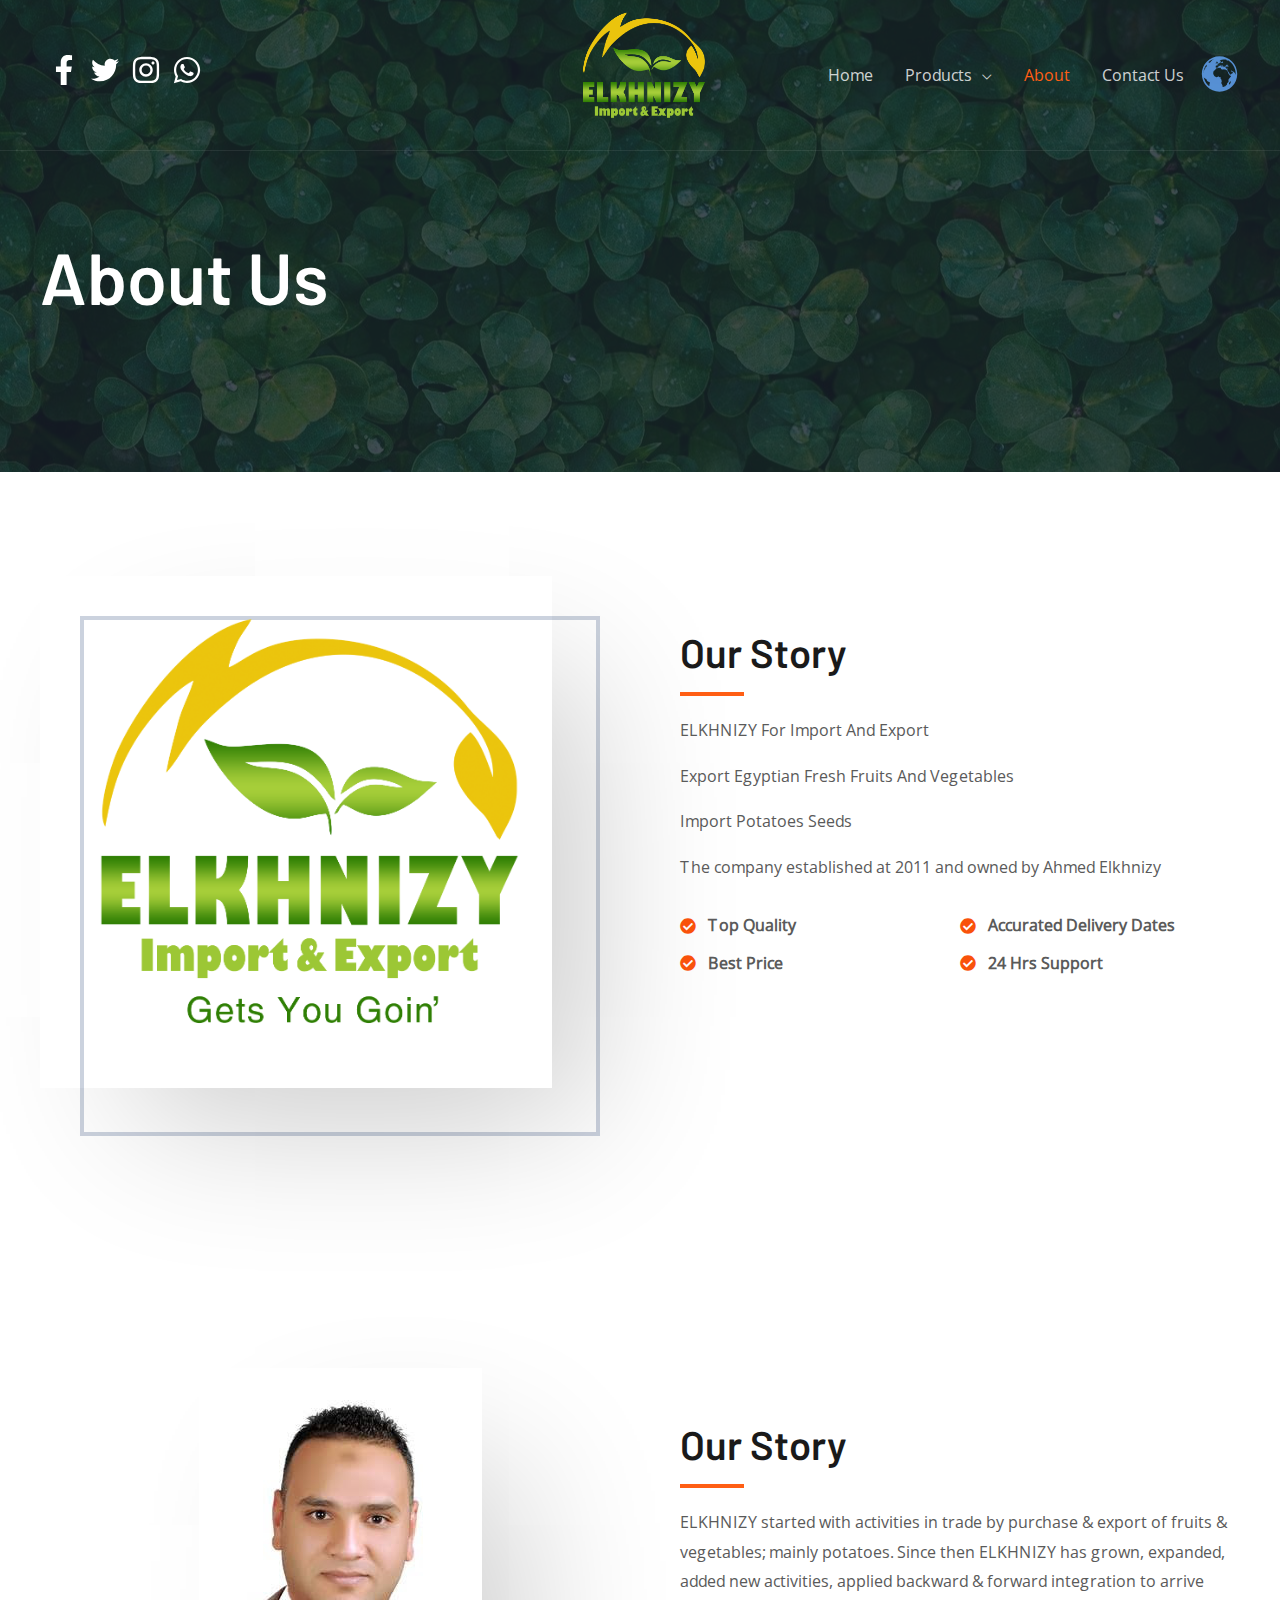
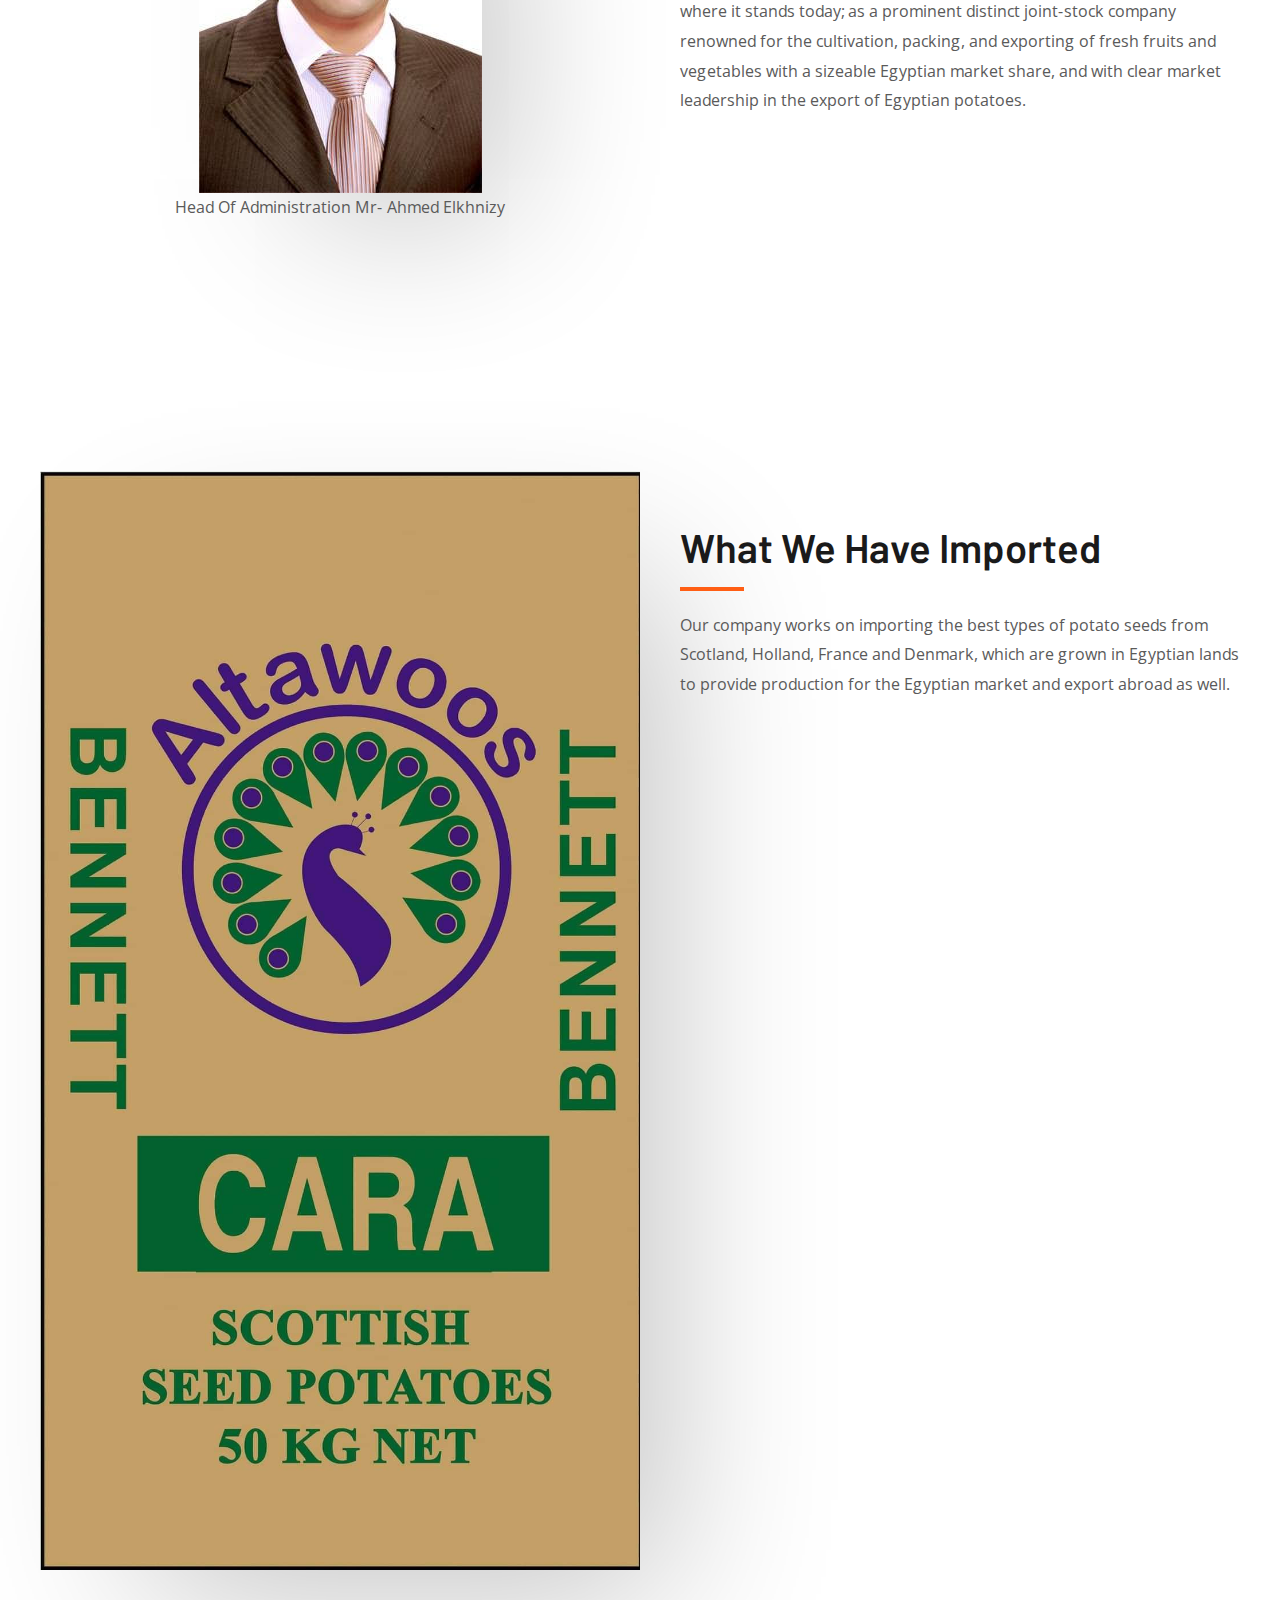
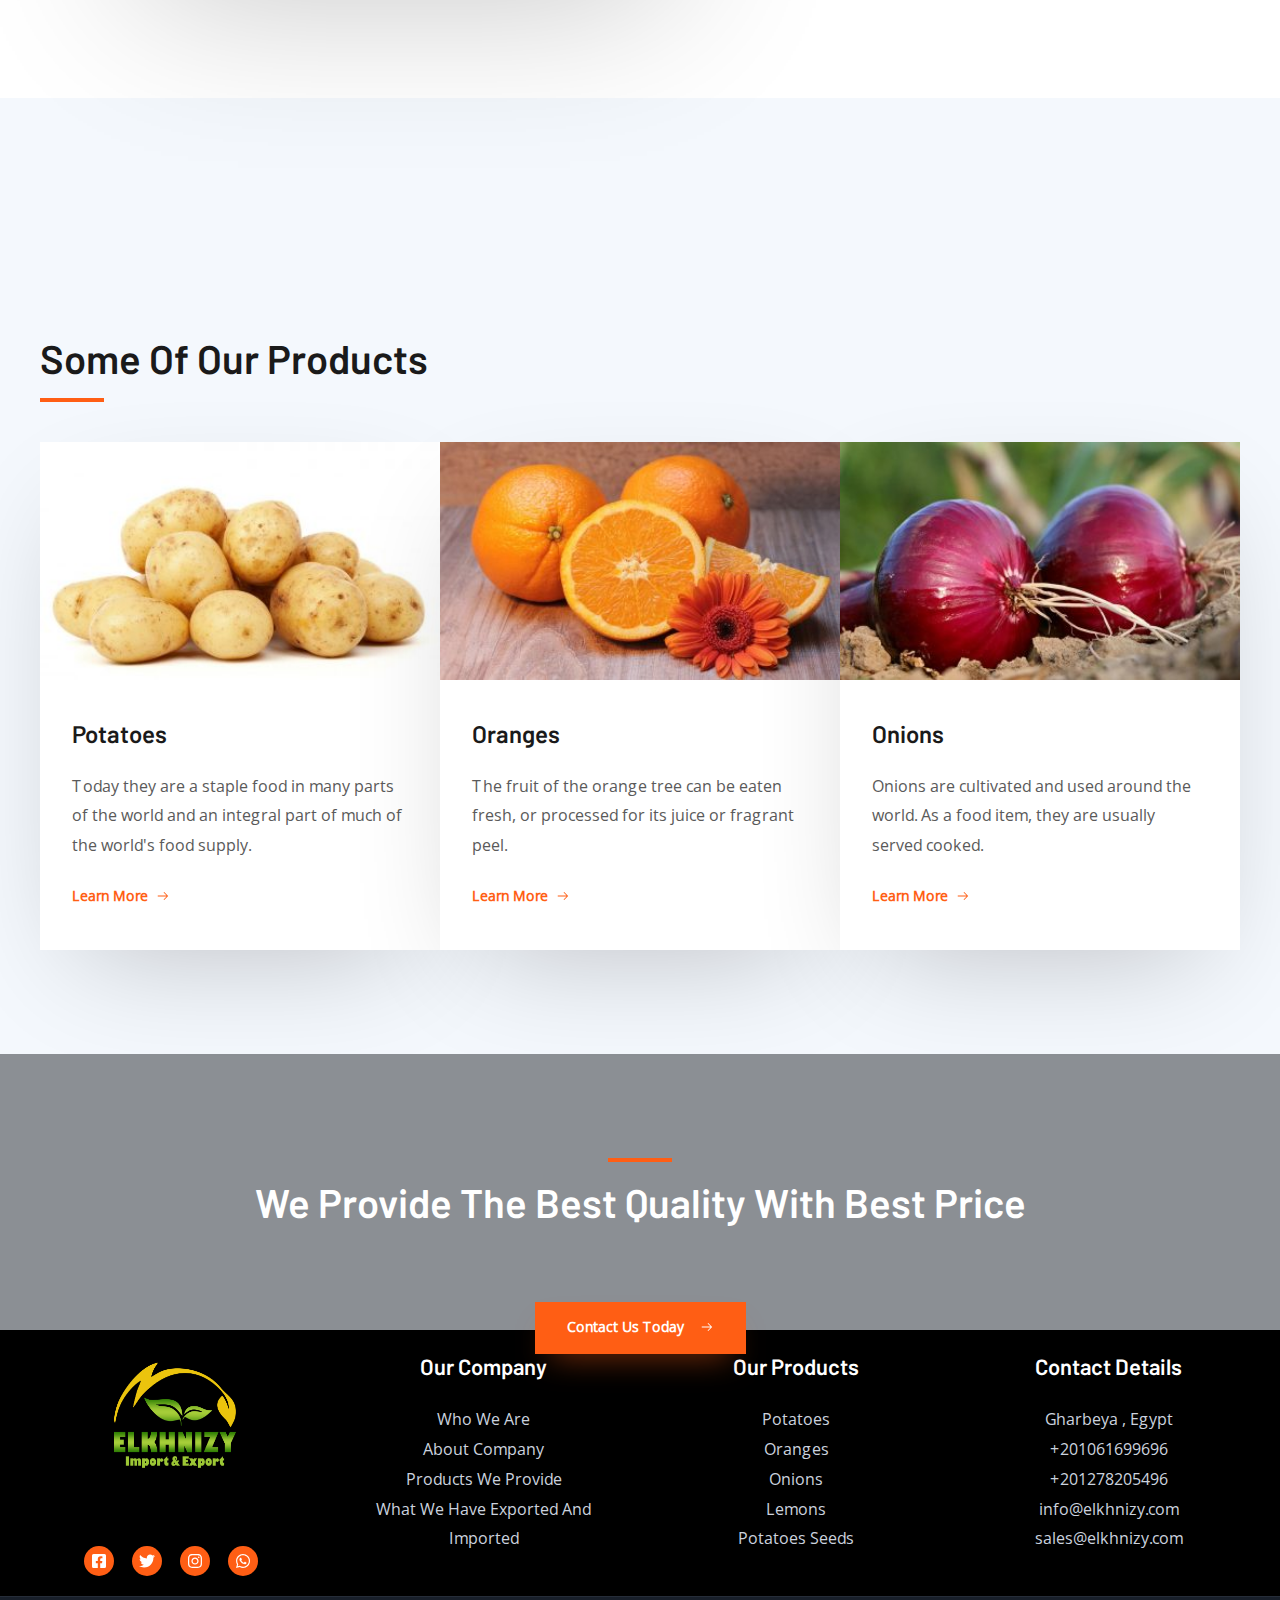
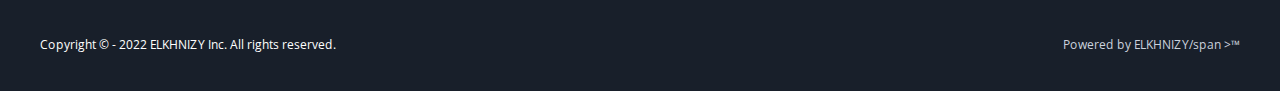
==== about/index.htm @ 7dcc217b "UPDATE ELKHNIZY" ====
﻿<!DOCTYPE html>
<html dir="ltr" lang="en" prefix="og: https://ogp.me/ns#">
  <head>
    <meta charset="UTF-8" />
    <meta name="viewport" content="width=device-width, initial-scale=1" />
    <link rel="profile" href="https://gmpg.org/xfn/11" />

    <title>About - ELKHNIZY</title>

    <!-- All in One SEO 4.2.5.1 - aioseo.com -->
    <meta
      name="description"
      content="About Us Our Story ELKHNIZY For Import And Export Export Egyptian Fresh Fruits And Vegetables Import Potatoes Seeds The company established at 2011 and owned by Ahmed Elkhnizy Top Quality Best Price Accurated Delivery Dates 24 Hrs Support Some Of Our Products Potatoes Today they are a staple food in many parts of the world"
    />
    <meta name="robots" content="max-image-preview:large" />
    <meta name="google-site-verification" content="elkhnizy.com" />
    <link rel="canonical" href="index.htm" />
    <meta name="generator" content="All in One SEO (AIOSEO) 4.2.5.1 " />
    <meta property="og:locale" content="en_US" />
    <meta
      property="og:site_name"
      content="ELKHNIZY - For Import And Export | Egyptian Fresh Fruits And Vegetables - Potatoes Seeds |"
    />
    <meta property="og:type" content="article" />
    <meta property="og:title" content="About - ELKHNIZY" />
    <meta
      property="og:description"
      content="About Us Our Story ELKHNIZY For Import And Export Export Egyptian Fresh Fruits And Vegetables Import Potatoes Seeds The company established at 2011 and owned by Ahmed Elkhnizy Top Quality Best Price Accurated Delivery Dates 24 Hrs Support Some Of Our Products Potatoes Today they are a staple food in many parts of the world"
    />
    <meta property="og:url" content="https://www.elkhnizy.com/about/" />
    <meta
      property="og:image"
      content="https://www.elkhnizy.com/wp-content/uploads/2021/07/elkhnizy-Logo_No-background_1.png"
    />
    <meta
      property="og:image:secure_url"
      content="https://www.elkhnizy.com/wp-content/uploads/2021/07/elkhnizy-Logo_No-background_1.png"
    />
    <meta
      property="article:published_time"
      content="2017-07-12T05:53:59+00:00"
    />
    <meta
      property="article:modified_time"
      content="2021-08-25T14:55:49+00:00"
    />
    <meta
      property="article:publisher"
      content="https://www.facebook.com/Elkhnizy-For-Import-And-Export-102176812685101/"
    />
    <meta name="twitter:card" content="summary" />
    <meta name="twitter:site" content="@elkhnizyy" />
    <meta name="twitter:title" content="About - ELKHNIZY" />
    <meta
      name="twitter:description"
      content="About Us Our Story ELKHNIZY For Import And Export Export Egyptian Fresh Fruits And Vegetables Import Potatoes Seeds The company established at 2011 and owned by Ahmed Elkhnizy Top Quality Best Price Accurated Delivery Dates 24 Hrs Support Some Of Our Products Potatoes Today they are a staple food in many parts of the world"
    />
    <meta name="twitter:creator" content="@elkhnizyy" />
    <meta
      name="twitter:image"
      content="https://www.elkhnizy.com/wp-content/uploads/2021/07/elkhnizy-Logo_No-background_1.png"
    />
    <meta name="google" content="nositelinkssearchbox" />
    <script type="application/ld+json" class="aioseo-schema">
      {
        "@context": "https:\/\/schema.org",
        "@graph": [
          {
            "@type": "BreadcrumbList",
            "@id": "https:\/\/www.elkhnizy.com\/about\/#breadcrumblist",
            "itemListElement": [
              {
                "@type": "ListItem",
                "@id": "https:\/\/www.elkhnizy.com\/#listItem",
                "position": 1,
                "item": {
                  "@type": "WebPage",
                  "@id": "https:\/\/www.elkhnizy.com\/",
                  "name": "Home",
                  "description": "ELKHNIZY - Export Egyptian Fresh Fruits And Vegetables | Potatoes, Oranges, Onion, etc. | - Import Potatoes Seeds | Spunta, Cara, etc. |",
                  "url": "https:\/\/www.elkhnizy.com\/"
                },
                "nextItem": "https:\/\/www.elkhnizy.com\/about\/#listItem"
              },
              {
                "@type": "ListItem",
                "@id": "https:\/\/www.elkhnizy.com\/about\/#listItem",
                "position": 2,
                "item": {
                  "@type": "WebPage",
                  "@id": "https:\/\/www.elkhnizy.com\/about\/",
                  "name": "About",
                  "description": "About Us Our Story ELKHNIZY For Import And Export Export Egyptian Fresh Fruits And Vegetables Import Potatoes Seeds The company established at 2011 and owned by Ahmed Elkhnizy Top Quality Best Price Accurated Delivery Dates 24 Hrs Support Some Of Our Products Potatoes Today they are a staple food in many parts of the world",
                  "url": "https:\/\/www.elkhnizy.com\/about\/"
                },
                "previousItem": "https:\/\/www.elkhnizy.com\/#listItem"
              }
            ]
          },
          {
            "@type": "Organization",
            "@id": "https:\/\/www.elkhnizy.com\/#organization",
            "name": "ELKHNIZY",
            "url": "https:\/\/www.elkhnizy.com\/",
            "logo": {
              "@type": "ImageObject",
              "url": "https:\/\/www.elkhnizy.com\/wp-content\/uploads\/2021\/07\/elkhnizy-Logo_No-background_1.png",
              "@id": "https:\/\/www.elkhnizy.com\/#organizationLogo",
              "caption": "ELKHNIZY Logo White Slogan"
            },
            "image": {
              "@id": "https:\/\/www.elkhnizy.com\/#organizationLogo"
            },
            "sameAs": [
              "https:\/\/facebook.com\/elkhnizyy",
              "https:\/\/twitter.com\/elkhnizyy",
              "https:\/\/instagram.com\/elkhnizyy"
            ],
            "contactPoint": {
              "@type": "ContactPoint",
              "telephone": "+201061699696",
              "contactType": "Sales"
            }
          },
          {
            "@type": "WebSite",
            "@id": "https:\/\/www.elkhnizy.com\/#website",
            "url": "https:\/\/www.elkhnizy.com\/",
            "name": "ELKHNIZY",
            "description": "For Import And Export | Egyptian Fresh Fruits And Vegetables - Potatoes Seeds |",
            "inLanguage": "en",
            "publisher": {
              "@id": "https:\/\/www.elkhnizy.com\/#organization"
            }
          },
          {
            "@type": "WebPage",
            "@id": "https:\/\/www.elkhnizy.com\/about\/#webpage",
            "url": "https:\/\/www.elkhnizy.com\/about\/",
            "name": "About - ELKHNIZY",
            "description": "About Us Our Story ELKHNIZY For Import And Export Export Egyptian Fresh Fruits And Vegetables Import Potatoes Seeds The company established at 2011 and owned by Ahmed Elkhnizy Top Quality Best Price Accurated Delivery Dates 24 Hrs Support Some Of Our Products Potatoes Today they are a staple food in many parts of the world",
            "inLanguage": "en",
            "isPartOf": { "@id": "https:\/\/www.elkhnizy.com\/#website" },
            "breadcrumb": {
              "@id": "https:\/\/www.elkhnizy.com\/about\/#breadcrumblist"
            },
            "datePublished": "2017-07-12T05:53:59+00:00",
            "dateModified": "2021-08-25T14:55:49+00:00"
          }
        ]
      }
    </script>
    <!-- All in One SEO -->

    <link rel="dns-prefetch" href="//fonts.googleapis.com" />
    <link rel="dns-prefetch" href="//s.w.org" />
    <link
      rel="alternate"
      type="application/rss+xml"
      title="ELKHNIZY &raquo; Feed"
      href="../feed/index.htm"
    />
    <link
      rel="alternate"
      type="application/rss+xml"
      title="ELKHNIZY &raquo; Comments Feed"
      href="../comments/feed/index.htm"
    />
    <!-- This site uses the Google Analytics by MonsterInsights plugin v8.9.0 - Using Analytics tracking - https://www.monsterinsights.com/ -->
    <script
      src="../gtag/js?id=UA-204704110-1"
      data-cfasync="false"
      data-wpfc-render="false"
      async=""
    ></script>
    <script data-cfasync="false" data-wpfc-render="false">
      var mi_version = "8.9.0";
      var mi_track_user = true;
      var mi_no_track_reason = "";

      var disableStrs = ["ga-disable-UA-204704110-1"];

      /* Function to detect opted out users */
      function __gtagTrackerIsOptedOut() {
        for (var index = 0; index < disableStrs.length; index++) {
          if (document.cookie.indexOf(disableStrs[index] + "=true") > -1) {
            return true;
          }
        }

        return false;
      }

      /* Disable tracking if the opt-out cookie exists. */
      if (__gtagTrackerIsOptedOut()) {
        for (var index = 0; index < disableStrs.length; index++) {
          window[disableStrs[index]] = true;
        }
      }

      /* Opt-out function */
      function __gtagTrackerOptout() {
        for (var index = 0; index < disableStrs.length; index++) {
          document.cookie =
            disableStrs[index] +
            "=true; expires=Thu, 31 Dec 2099 23:59:59 UTC; path=/";
          window[disableStrs[index]] = true;
        }
      }

      if ("undefined" === typeof gaOptout) {
        function gaOptout() {
          __gtagTrackerOptout();
        }
      }
      window.dataLayer = window.dataLayer || [];

      window.MonsterInsightsDualTracker = {
        helpers: {},
        trackers: {},
      };
      if (mi_track_user) {
        function __gtagDataLayer() {
          dataLayer.push(arguments);
        }

        function __gtagTracker(type, name, parameters) {
          if (!parameters) {
            parameters = {};
          }

          if (parameters.send_to) {
            __gtagDataLayer.apply(null, arguments);
            return;
          }

          if (type === "event") {
            parameters.send_to = monsterinsights_frontend.ua;
            __gtagDataLayer(type, name, parameters);
          } else {
            __gtagDataLayer.apply(null, arguments);
          }
        }

        __gtagTracker("js", new Date());
        __gtagTracker("set", {
          "developer_id.dZGIzZG": true,
        });
        __gtagTracker("config", "UA-204704110-1", {
          forceSSL: "true",
          link_attribution: "true",
        });
        window.gtag = __gtagTracker;
        (function () {
          /* https://developers.google.com/analytics/devguides/collection/analyticsjs/ */
          /* ga and __gaTracker compatibility shim. */
          var noopfn = function () {
            return null;
          };
          var newtracker = function () {
            return new Tracker();
          };
          var Tracker = function () {
            return null;
          };
          var p = Tracker.prototype;
          p.get = noopfn;
          p.set = noopfn;
          p.send = function () {
            var args = Array.prototype.slice.call(arguments);
            args.unshift("send");
            __gaTracker.apply(null, args);
          };
          var __gaTracker = function () {
            var len = arguments.length;
            if (len === 0) {
              return;
            }
            var f = arguments[len - 1];
            if (
              typeof f !== "object" ||
              f === null ||
              typeof f.hitCallback !== "function"
            ) {
              if ("send" === arguments[0]) {
                var hitConverted,
                  hitObject = false,
                  action;
                if ("event" === arguments[1]) {
                  if ("undefined" !== typeof arguments[3]) {
                    hitObject = {
                      eventAction: arguments[3],
                      eventCategory: arguments[2],
                      eventLabel: arguments[4],
                      value: arguments[5] ? arguments[5] : 1,
                    };
                  }
                }
                if ("pageview" === arguments[1]) {
                  if ("undefined" !== typeof arguments[2]) {
                    hitObject = {
                      eventAction: "page_view",
                      page_path: arguments[2],
                    };
                  }
                }
                if (typeof arguments[2] === "object") {
                  hitObject = arguments[2];
                }
                if (typeof arguments[5] === "object") {
                  Object.assign(hitObject, arguments[5]);
                }
                if ("undefined" !== typeof arguments[1].hitType) {
                  hitObject = arguments[1];
                  if ("pageview" === hitObject.hitType) {
                    hitObject.eventAction = "page_view";
                  }
                }
                if (hitObject) {
                  action =
                    "timing" === arguments[1].hitType
                      ? "timing_complete"
                      : hitObject.eventAction;
                  hitConverted = mapArgs(hitObject);
                  __gtagTracker("event", action, hitConverted);
                }
              }
              return;
            }

            function mapArgs(args) {
              var arg,
                hit = {};
              var gaMap = {
                eventCategory: "event_category",
                eventAction: "event_action",
                eventLabel: "event_label",
                eventValue: "event_value",
                nonInteraction: "non_interaction",
                timingCategory: "event_category",
                timingVar: "name",
                timingValue: "value",
                timingLabel: "event_label",
                page: "page_path",
                location: "page_location",
                title: "page_title",
              };
              for (arg in args) {
                if (
                  !(!args.hasOwnProperty(arg) || !gaMap.hasOwnProperty(arg))
                ) {
                  hit[gaMap[arg]] = args[arg];
                } else {
                  hit[arg] = args[arg];
                }
              }
              return hit;
            }

            try {
              f.hitCallback();
            } catch (ex) {}
          };
          __gaTracker.create = newtracker;
          __gaTracker.getByName = newtracker;
          __gaTracker.getAll = function () {
            return [];
          };
          __gaTracker.remove = noopfn;
          __gaTracker.loaded = true;
          window["__gaTracker"] = __gaTracker;
        })();
      } else {
        console.log("");
        (function () {
          function __gtagTracker() {
            return null;
          }

          window["__gtagTracker"] = __gtagTracker;
          window["gtag"] = __gtagTracker;
        })();
      }
    </script>
    <!-- / Google Analytics by MonsterInsights -->
    <style type="text/css" media="all">
      @font-face {
        font-family: "Barlow";
        font-display: block;
        font-style: normal;
        font-weight: 600;
        font-display: swap;
        src: url(../s/barlow/v12/7cHqv4kjgoGqM7E30-8s6Fostz0rdom9.woff2)
          format("woff2");
        unicode-range: U+0102-0103, U+0110-0111, U+0128-0129, U+0168-0169,
          U+01A0-01A1, U+01AF-01B0, U+1EA0-1EF9, U+20AB;
      }
      @font-face {
        font-family: "Barlow";
        font-display: block;
        font-style: normal;
        font-weight: 600;
        font-display: swap;
        src: url(../s/barlow/v12/7cHqv4kjgoGqM7E30-8s6Vostz0rdom9.woff2)
          format("woff2");
        unicode-range: U+0100-024F, U+0259, U+1E00-1EFF, U+2020, U+20A0-20AB,
          U+20AD-20CF, U+2113, U+2C60-2C7F, U+A720-A7FF;
      }
      @font-face {
        font-family: "Barlow";
        font-display: block;
        font-style: normal;
        font-weight: 600;
        font-display: swap;
        src: url(../s/barlow/v12/7cHqv4kjgoGqM7E30-8s51ostz0rdg.woff2)
          format("woff2");
        unicode-range: U+0000-00FF, U+0131, U+0152-0153, U+02BB-02BC, U+02C6,
          U+02DA, U+02DC, U+2000-206F, U+2074, U+20AC, U+2122, U+2191, U+2193,
          U+2212, U+2215, U+FEFF, U+FFFD;
      }
      @font-face {
        font-family: "Open Sans";
        font-display: block;
        font-style: normal;
        font-weight: 400;
        font-stretch: 100%;
        font-display: swap;
        src: url(../s/opensans/v34/memSYaGs126MiZpBA-UvWbX2vVnXBbObj2OVZyOOSr4dVJWUgsjZ0B4taVQUwaEQbjB_mQ.woff)
          format("woff");
        unicode-range: U+0460-052F, U+1C80-1C88, U+20B4, U+2DE0-2DFF,
          U+A640-A69F, U+FE2E-FE2F;
      }
      @font-face {
        font-family: "Open Sans";
        font-display: block;
        font-style: normal;
        font-weight: 400;
        font-stretch: 100%;
        font-display: swap;
        src: url(../s/opensans/v34/memSYaGs126MiZpBA-UvWbX2vVnXBbObj2OVZyOOSr4dVJWUgsjZ0B4kaVQUwaEQbjB_mQ.woff)
          format("woff");
        unicode-range: U+0301, U+0400-045F, U+0490-0491, U+04B0-04B1, U+2116;
      }
      @font-face {
        font-family: "Open Sans";
        font-display: block;
        font-style: normal;
        font-weight: 400;
        font-stretch: 100%;
        font-display: swap;
        src: url(../s/opensans/v34/memSYaGs126MiZpBA-UvWbX2vVnXBbObj2OVZyOOSr4dVJWUgsjZ0B4saVQUwaEQbjB_mQ.woff)
          format("woff");
        unicode-range: U+1F00-1FFF;
      }
      @font-face {
        font-family: "Open Sans";
        font-display: block;
        font-style: normal;
        font-weight: 400;
        font-stretch: 100%;
        font-display: swap;
        src: url(../s/opensans/v34/memSYaGs126MiZpBA-UvWbX2vVnXBbObj2OVZyOOSr4dVJWUgsjZ0B4jaVQUwaEQbjB_mQ.woff)
          format("woff");
        unicode-range: U+0370-03FF;
      }
      @font-face {
        font-family: "Open Sans";
        font-display: block;
        font-style: normal;
        font-weight: 400;
        font-stretch: 100%;
        font-display: swap;
        src: url(../s/opensans/v34/memSYaGs126MiZpBA-UvWbX2vVnXBbObj2OVZyOOSr4dVJWUgsjZ0B4iaVQUwaEQbjB_mQ.woff)
          format("woff");
        unicode-range: U+0590-05FF, U+200C-2010, U+20AA, U+25CC, U+FB1D-FB4F;
      }
      @font-face {
        font-family: "Open Sans";
        font-display: block;
        font-style: normal;
        font-weight: 400;
        font-stretch: 100%;
        font-display: swap;
        src: url(../s/opensans/v34/memSYaGs126MiZpBA-UvWbX2vVnXBbObj2OVZyOOSr4dVJWUgsjZ0B4vaVQUwaEQbjB_mQ.woff)
          format("woff");
        unicode-range: U+0102-0103, U+0110-0111, U+0128-0129, U+0168-0169,
          U+01A0-01A1, U+01AF-01B0, U+1EA0-1EF9, U+20AB;
      }
      @font-face {
        font-family: "Open Sans";
        font-display: block;
        font-style: normal;
        font-weight: 400;
        font-stretch: 100%;
        font-display: swap;
        src: url(../s/opensans/v34/memSYaGs126MiZpBA-UvWbX2vVnXBbObj2OVZyOOSr4dVJWUgsjZ0B4uaVQUwaEQbjB_mQ.woff)
          format("woff");
        unicode-range: U+0100-024F, U+0259, U+1E00-1EFF, U+2020, U+20A0-20AB,
          U+20AD-20CF, U+2113, U+2C60-2C7F, U+A720-A7FF;
      }
      @font-face {
        font-family: "Open Sans";
        font-display: block;
        font-style: normal;
        font-weight: 400;
        font-stretch: 100%;
        font-display: swap;
        src: url(../s/opensans/v34/memSYaGs126MiZpBA-UvWbX2vVnXBbObj2OVZyOOSr4dVJWUgsjZ0B4gaVQUwaEQbjA.woff)
          format("woff");
        unicode-range: U+0000-00FF, U+0131, U+0152-0153, U+02BB-02BC, U+02C6,
          U+02DA, U+02DC, U+2000-206F, U+2074, U+20AC, U+2122, U+2191, U+2193,
          U+2212, U+2215, U+FEFF, U+FFFD;
      }
      @font-face {
        font-family: "Roboto";
        font-style: italic;
        font-weight: 100;
        font-display: swap;
        src: url(../s/roboto/v30/KFOiCnqEu92Fr1Mu51QrEz0dL-vwnYh2eg.woff2)
          format("woff2");
        unicode-range: U+0460-052F, U+1C80-1C88, U+20B4, U+2DE0-2DFF,
          U+A640-A69F, U+FE2E-FE2F;
      }
      @font-face {
        font-family: "Roboto";
        font-style: italic;
        font-weight: 100;
        font-display: swap;
        src: url(../s/roboto/v30/KFOiCnqEu92Fr1Mu51QrEzQdL-vwnYh2eg.woff2)
          format("woff2");
        unicode-range: U+0301, U+0400-045F, U+0490-0491, U+04B0-04B1, U+2116;
      }
      @font-face {
        font-family: "Roboto";
        font-style: italic;
        font-weight: 100;
        font-display: swap;
        src: url(../s/roboto/v30/KFOiCnqEu92Fr1Mu51QrEzwdL-vwnYh2eg.woff2)
          format("woff2");
        unicode-range: U+1F00-1FFF;
      }
      @font-face {
        font-family: "Roboto";
        font-style: italic;
        font-weight: 100;
        font-display: swap;
        src: url(../s/roboto/v30/KFOiCnqEu92Fr1Mu51QrEzMdL-vwnYh2eg.woff2)
          format("woff2");
        unicode-range: U+0370-03FF;
      }
      @font-face {
        font-family: "Roboto";
        font-style: italic;
        font-weight: 100;
        font-display: swap;
        src: url(../s/roboto/v30/KFOiCnqEu92Fr1Mu51QrEz8dL-vwnYh2eg.woff2)
          format("woff2");
        unicode-range: U+0102-0103, U+0110-0111, U+0128-0129, U+0168-0169,
          U+01A0-01A1, U+01AF-01B0, U+1EA0-1EF9, U+20AB;
      }
      @font-face {
        font-family: "Roboto";
        font-style: italic;
        font-weight: 100;
        font-display: swap;
        src: url(../s/roboto/v30/KFOiCnqEu92Fr1Mu51QrEz4dL-vwnYh2eg.woff2)
          format("woff2");
        unicode-range: U+0100-024F, U+0259, U+1E00-1EFF, U+2020, U+20A0-20AB,
          U+20AD-20CF, U+2113, U+2C60-2C7F, U+A720-A7FF;
      }
      @font-face {
        font-family: "Roboto";
        font-style: italic;
        font-weight: 100;
        font-display: swap;
        src: url(../s/roboto/v30/KFOiCnqEu92Fr1Mu51QrEzAdL-vwnYg.woff2)
          format("woff2");
        unicode-range: U+0000-00FF, U+0131, U+0152-0153, U+02BB-02BC, U+02C6,
          U+02DA, U+02DC, U+2000-206F, U+2074, U+20AC, U+2122, U+2191, U+2193,
          U+2212, U+2215, U+FEFF, U+FFFD;
      }
      @font-face {
        font-family: "Roboto";
        font-style: italic;
        font-weight: 300;
        font-display: swap;
        src: url(../s/roboto/v30/KFOjCnqEu92Fr1Mu51TjASc3CsTYl4BOQ3o.woff2)
          format("woff2");
        unicode-range: U+0460-052F, U+1C80-1C88, U+20B4, U+2DE0-2DFF,
          U+A640-A69F, U+FE2E-FE2F;
      }
      @font-face {
        font-family: "Roboto";
        font-style: italic;
        font-weight: 300;
        font-display: swap;
        src: url(../s/roboto/v30/KFOjCnqEu92Fr1Mu51TjASc-CsTYl4BOQ3o.woff2)
          format("woff2");
        unicode-range: U+0301, U+0400-045F, U+0490-0491, U+04B0-04B1, U+2116;
      }
      @font-face {
        font-family: "Roboto";
        font-style: italic;
        font-weight: 300;
        font-display: swap;
        src: url(../s/roboto/v30/KFOjCnqEu92Fr1Mu51TjASc2CsTYl4BOQ3o.woff2)
          format("woff2");
        unicode-range: U+1F00-1FFF;
      }
      @font-face {
        font-family: "Roboto";
        font-style: italic;
        font-weight: 300;
        font-display: swap;
        src: url(../s/roboto/v30/KFOjCnqEu92Fr1Mu51TjASc5CsTYl4BOQ3o.woff2)
          format("woff2");
        unicode-range: U+0370-03FF;
      }
      @font-face {
        font-family: "Roboto";
        font-style: italic;
        font-weight: 300;
        font-display: swap;
        src: url(../s/roboto/v30/KFOjCnqEu92Fr1Mu51TjASc1CsTYl4BOQ3o.woff2)
          format("woff2");
        unicode-range: U+0102-0103, U+0110-0111, U+0128-0129, U+0168-0169,
          U+01A0-01A1, U+01AF-01B0, U+1EA0-1EF9, U+20AB;
      }
      @font-face {
        font-family: "Roboto";
        font-style: italic;
        font-weight: 300;
        font-display: swap;
        src: url(../s/roboto/v30/KFOjCnqEu92Fr1Mu51TjASc0CsTYl4BOQ3o.woff2)
          format("woff2");
        unicode-range: U+0100-024F, U+0259, U+1E00-1EFF, U+2020, U+20A0-20AB,
          U+20AD-20CF, U+2113, U+2C60-2C7F, U+A720-A7FF;
      }
      @font-face {
        font-family: "Roboto";
        font-style: italic;
        font-weight: 300;
        font-display: swap;
        src: url(../s/roboto/v30/KFOjCnqEu92Fr1Mu51TjASc6CsTYl4BO.woff2)
          format("woff2");
        unicode-range: U+0000-00FF, U+0131, U+0152-0153, U+02BB-02BC, U+02C6,
          U+02DA, U+02DC, U+2000-206F, U+2074, U+20AC, U+2122, U+2191, U+2193,
          U+2212, U+2215, U+FEFF, U+FFFD;
      }
      @font-face {
        font-family: "Roboto";
        font-style: italic;
        font-weight: 400;
        font-display: swap;
        src: url(../s/roboto/v30/KFOkCnqEu92Fr1Mu51xFIzIXKMnyrYk.woff2)
          format("woff2");
        unicode-range: U+0460-052F, U+1C80-1C88, U+20B4, U+2DE0-2DFF,
          U+A640-A69F, U+FE2E-FE2F;
      }
      @font-face {
        font-family: "Roboto";
        font-style: italic;
        font-weight: 400;
        font-display: swap;
        src: url(../s/roboto/v30/KFOkCnqEu92Fr1Mu51xMIzIXKMnyrYk.woff2)
          format("woff2");
        unicode-range: U+0301, U+0400-045F, U+0490-0491, U+04B0-04B1, U+2116;
      }
      @font-face {
        font-family: "Roboto";
        font-style: italic;
        font-weight: 400;
        font-display: swap;
        src: url(../s/roboto/v30/KFOkCnqEu92Fr1Mu51xEIzIXKMnyrYk.woff2)
          format("woff2");
        unicode-range: U+1F00-1FFF;
      }
      @font-face {
        font-family: "Roboto";
        font-style: italic;
        font-weight: 400;
        font-display: swap;
        src: url(../s/roboto/v30/KFOkCnqEu92Fr1Mu51xLIzIXKMnyrYk.woff2)
          format("woff2");
        unicode-range: U+0370-03FF;
      }
      @font-face {
        font-family: "Roboto";
        font-style: italic;
        font-weight: 400;
        font-display: swap;
        src: url(../s/roboto/v30/KFOkCnqEu92Fr1Mu51xHIzIXKMnyrYk.woff2)
          format("woff2");
        unicode-range: U+0102-0103, U+0110-0111, U+0128-0129, U+0168-0169,
          U+01A0-01A1, U+01AF-01B0, U+1EA0-1EF9, U+20AB;
      }
      @font-face {
        font-family: "Roboto";
        font-style: italic;
        font-weight: 400;
        font-display: swap;
        src: url(../s/roboto/v30/KFOkCnqEu92Fr1Mu51xGIzIXKMnyrYk.woff2)
          format("woff2");
        unicode-range: U+0100-024F, U+0259, U+1E00-1EFF, U+2020, U+20A0-20AB,
          U+20AD-20CF, U+2113, U+2C60-2C7F, U+A720-A7FF;
      }
      @font-face {
        font-family: "Roboto";
        font-style: italic;
        font-weight: 400;
        font-display: swap;
        src: url(../s/roboto/v30/KFOkCnqEu92Fr1Mu51xIIzIXKMny.woff2)
          format("woff2");
        unicode-range: U+0000-00FF, U+0131, U+0152-0153, U+02BB-02BC, U+02C6,
          U+02DA, U+02DC, U+2000-206F, U+2074, U+20AC, U+2122, U+2191, U+2193,
          U+2212, U+2215, U+FEFF, U+FFFD;
      }
      @font-face {
        font-family: "Roboto";
        font-style: italic;
        font-weight: 500;
        font-display: swap;
        src: url(../s/roboto/v30/KFOjCnqEu92Fr1Mu51S7ACc3CsTYl4BOQ3o.woff2)
          format("woff2");
        unicode-range: U+0460-052F, U+1C80-1C88, U+20B4, U+2DE0-2DFF,
          U+A640-A69F, U+FE2E-FE2F;
      }
      @font-face {
        font-family: "Roboto";
        font-style: italic;
        font-weight: 500;
        font-display: swap;
        src: url(../s/roboto/v30/KFOjCnqEu92Fr1Mu51S7ACc-CsTYl4BOQ3o.woff2)
          format("woff2");
        unicode-range: U+0301, U+0400-045F, U+0490-0491, U+04B0-04B1, U+2116;
      }
      @font-face {
        font-family: "Roboto";
        font-style: italic;
        font-weight: 500;
        font-display: swap;
        src: url(../s/roboto/v30/KFOjCnqEu92Fr1Mu51S7ACc2CsTYl4BOQ3o.woff2)
          format("woff2");
        unicode-range: U+1F00-1FFF;
      }
      @font-face {
        font-family: "Roboto";
        font-style: italic;
        font-weight: 500;
        font-display: swap;
        src: url(../s/roboto/v30/KFOjCnqEu92Fr1Mu51S7ACc5CsTYl4BOQ3o.woff2)
          format("woff2");
        unicode-range: U+0370-03FF;
      }
      @font-face {
        font-family: "Roboto";
        font-style: italic;
        font-weight: 500;
        font-display: swap;
        src: url(../s/roboto/v30/KFOjCnqEu92Fr1Mu51S7ACc1CsTYl4BOQ3o.woff2)
          format("woff2");
        unicode-range: U+0102-0103, U+0110-0111, U+0128-0129, U+0168-0169,
          U+01A0-01A1, U+01AF-01B0, U+1EA0-1EF9, U+20AB;
      }
      @font-face {
        font-family: "Roboto";
        font-style: italic;
        font-weight: 500;
        font-display: swap;
        src: url(../s/roboto/v30/KFOjCnqEu92Fr1Mu51S7ACc0CsTYl4BOQ3o.woff2)
          format("woff2");
        unicode-range: U+0100-024F, U+0259, U+1E00-1EFF, U+2020, U+20A0-20AB,
          U+20AD-20CF, U+2113, U+2C60-2C7F, U+A720-A7FF;
      }
      @font-face {
        font-family: "Roboto";
        font-style: italic;
        font-weight: 500;
        font-display: swap;
        src: url(../s/roboto/v30/KFOjCnqEu92Fr1Mu51S7ACc6CsTYl4BO.woff2)
          format("woff2");
        unicode-range: U+0000-00FF, U+0131, U+0152-0153, U+02BB-02BC, U+02C6,
          U+02DA, U+02DC, U+2000-206F, U+2074, U+20AC, U+2122, U+2191, U+2193,
          U+2212, U+2215, U+FEFF, U+FFFD;
      }
      @font-face {
        font-family: "Roboto";
        font-style: italic;
        font-weight: 700;
        font-display: swap;
        src: url(../s/roboto/v30/KFOjCnqEu92Fr1Mu51TzBic3CsTYl4BOQ3o.woff2)
          format("woff2");
        unicode-range: U+0460-052F, U+1C80-1C88, U+20B4, U+2DE0-2DFF,
          U+A640-A69F, U+FE2E-FE2F;
      }
      @font-face {
        font-family: "Roboto";
        font-style: italic;
        font-weight: 700;
        font-display: swap;
        src: url(../s/roboto/v30/KFOjCnqEu92Fr1Mu51TzBic-CsTYl4BOQ3o.woff2)
          format("woff2");
        unicode-range: U+0301, U+0400-045F, U+0490-0491, U+04B0-04B1, U+2116;
      }
      @font-face {
        font-family: "Roboto";
        font-style: italic;
        font-weight: 700;
        font-display: swap;
        src: url(../s/roboto/v30/KFOjCnqEu92Fr1Mu51TzBic2CsTYl4BOQ3o.woff2)
          format("woff2");
        unicode-range: U+1F00-1FFF;
      }
      @font-face {
        font-family: "Roboto";
        font-style: italic;
        font-weight: 700;
        font-display: swap;
        src: url(../s/roboto/v30/KFOjCnqEu92Fr1Mu51TzBic5CsTYl4BOQ3o.woff2)
          format("woff2");
        unicode-range: U+0370-03FF;
      }
      @font-face {
        font-family: "Roboto";
        font-style: italic;
        font-weight: 700;
        font-display: swap;
        src: url(../s/roboto/v30/KFOjCnqEu92Fr1Mu51TzBic1CsTYl4BOQ3o.woff2)
          format("woff2");
        unicode-range: U+0102-0103, U+0110-0111, U+0128-0129, U+0168-0169,
          U+01A0-01A1, U+01AF-01B0, U+1EA0-1EF9, U+20AB;
      }
      @font-face {
        font-family: "Roboto";
        font-style: italic;
        font-weight: 700;
        font-display: swap;
        src: url(../s/roboto/v30/KFOjCnqEu92Fr1Mu51TzBic0CsTYl4BOQ3o.woff2)
          format("woff2");
        unicode-range: U+0100-024F, U+0259, U+1E00-1EFF, U+2020, U+20A0-20AB,
          U+20AD-20CF, U+2113, U+2C60-2C7F, U+A720-A7FF;
      }
      @font-face {
        font-family: "Roboto";
        font-style: italic;
        font-weight: 700;
        font-display: swap;
        src: url(../s/roboto/v30/KFOjCnqEu92Fr1Mu51TzBic6CsTYl4BO.woff2)
          format("woff2");
        unicode-range: U+0000-00FF, U+0131, U+0152-0153, U+02BB-02BC, U+02C6,
          U+02DA, U+02DC, U+2000-206F, U+2074, U+20AC, U+2122, U+2191, U+2193,
          U+2212, U+2215, U+FEFF, U+FFFD;
      }
      @font-face {
        font-family: "Roboto";
        font-style: italic;
        font-weight: 900;
        font-display: swap;
        src: url(../s/roboto/v30/KFOjCnqEu92Fr1Mu51TLBCc3CsTYl4BOQ3o.woff2)
          format("woff2");
        unicode-range: U+0460-052F, U+1C80-1C88, U+20B4, U+2DE0-2DFF,
          U+A640-A69F, U+FE2E-FE2F;
      }
      @font-face {
        font-family: "Roboto";
        font-style: italic;
        font-weight: 900;
        font-display: swap;
        src: url(../s/roboto/v30/KFOjCnqEu92Fr1Mu51TLBCc-CsTYl4BOQ3o.woff2)
          format("woff2");
        unicode-range: U+0301, U+0400-045F, U+0490-0491, U+04B0-04B1, U+2116;
      }
      @font-face {
        font-family: "Roboto";
        font-style: italic;
        font-weight: 900;
        font-display: swap;
        src: url(../s/roboto/v30/KFOjCnqEu92Fr1Mu51TLBCc2CsTYl4BOQ3o.woff2)
          format("woff2");
        unicode-range: U+1F00-1FFF;
      }
      @font-face {
        font-family: "Roboto";
        font-style: italic;
        font-weight: 900;
        font-display: swap;
        src: url(../s/roboto/v30/KFOjCnqEu92Fr1Mu51TLBCc5CsTYl4BOQ3o.woff2)
          format("woff2");
        unicode-range: U+0370-03FF;
      }
      @font-face {
        font-family: "Roboto";
        font-style: italic;
        font-weight: 900;
        font-display: swap;
        src: url(../s/roboto/v30/KFOjCnqEu92Fr1Mu51TLBCc1CsTYl4BOQ3o.woff2)
          format("woff2");
        unicode-range: U+0102-0103, U+0110-0111, U+0128-0129, U+0168-0169,
          U+01A0-01A1, U+01AF-01B0, U+1EA0-1EF9, U+20AB;
      }
      @font-face {
        font-family: "Roboto";
        font-style: italic;
        font-weight: 900;
        font-display: swap;
        src: url(../s/roboto/v30/KFOjCnqEu92Fr1Mu51TLBCc0CsTYl4BOQ3o.woff2)
          format("woff2");
        unicode-range: U+0100-024F, U+0259, U+1E00-1EFF, U+2020, U+20A0-20AB,
          U+20AD-20CF, U+2113, U+2C60-2C7F, U+A720-A7FF;
      }
      @font-face {
        font-family: "Roboto";
        font-style: italic;
        font-weight: 900;
        font-display: swap;
        src: url(../s/roboto/v30/KFOjCnqEu92Fr1Mu51TLBCc6CsTYl4BO.woff2)
          format("woff2");
        unicode-range: U+0000-00FF, U+0131, U+0152-0153, U+02BB-02BC, U+02C6,
          U+02DA, U+02DC, U+2000-206F, U+2074, U+20AC, U+2122, U+2191, U+2193,
          U+2212, U+2215, U+FEFF, U+FFFD;
      }
      @font-face {
        font-family: "Roboto";
        font-display: block;
        font-style: normal;
        font-weight: 100;
        font-display: swap;
        src: url(../s/roboto/v30/KFOkCnqEu92Fr1MmgVxFIzIXKMnyrYk.woff2)
          format("woff2");
        unicode-range: U+0460-052F, U+1C80-1C88, U+20B4, U+2DE0-2DFF,
          U+A640-A69F, U+FE2E-FE2F;
      }
      @font-face {
        font-family: "Roboto";
        font-display: block;
        font-style: normal;
        font-weight: 100;
        font-display: swap;
        src: url(../s/roboto/v30/KFOkCnqEu92Fr1MmgVxMIzIXKMnyrYk.woff2)
          format("woff2");
        unicode-range: U+0301, U+0400-045F, U+0490-0491, U+04B0-04B1, U+2116;
      }
      @font-face {
        font-family: "Roboto";
        font-display: block;
        font-style: normal;
        font-weight: 100;
        font-display: swap;
        src: url(../s/roboto/v30/KFOkCnqEu92Fr1MmgVxEIzIXKMnyrYk.woff2)
          format("woff2");
        unicode-range: U+1F00-1FFF;
      }
      @font-face {
        font-family: "Roboto";
        font-display: block;
        font-style: normal;
        font-weight: 100;
        font-display: swap;
        src: url(../s/roboto/v30/KFOkCnqEu92Fr1MmgVxLIzIXKMnyrYk.woff2)
          format("woff2");
        unicode-range: U+0370-03FF;
      }
      @font-face {
        font-family: "Roboto";
        font-display: block;
        font-style: normal;
        font-weight: 100;
        font-display: swap;
        src: url(../s/roboto/v30/KFOkCnqEu92Fr1MmgVxHIzIXKMnyrYk.woff2)
          format("woff2");
        unicode-range: U+0102-0103, U+0110-0111, U+0128-0129, U+0168-0169,
          U+01A0-01A1, U+01AF-01B0, U+1EA0-1EF9, U+20AB;
      }
      @font-face {
        font-family: "Roboto";
        font-display: block;
        font-style: normal;
        font-weight: 100;
        font-display: swap;
        src: url(../s/roboto/v30/KFOkCnqEu92Fr1MmgVxGIzIXKMnyrYk.woff2)
          format("woff2");
        unicode-range: U+0100-024F, U+0259, U+1E00-1EFF, U+2020, U+20A0-20AB,
          U+20AD-20CF, U+2113, U+2C60-2C7F, U+A720-A7FF;
      }
      @font-face {
        font-family: "Roboto";
        font-display: block;
        font-style: normal;
        font-weight: 100;
        font-display: swap;
        src: url(../s/roboto/v30/KFOkCnqEu92Fr1MmgVxIIzIXKMny.woff2)
          format("woff2");
        unicode-range: U+0000-00FF, U+0131, U+0152-0153, U+02BB-02BC, U+02C6,
          U+02DA, U+02DC, U+2000-206F, U+2074, U+20AC, U+2122, U+2191, U+2193,
          U+2212, U+2215, U+FEFF, U+FFFD;
      }
      @font-face {
        font-family: "Roboto";
        font-display: block;
        font-style: normal;
        font-weight: 300;
        font-display: swap;
        src: url(../s/roboto/v30/KFOlCnqEu92Fr1MmSU5fCRc4AMP6lbBP.woff2)
          format("woff2");
        unicode-range: U+0460-052F, U+1C80-1C88, U+20B4, U+2DE0-2DFF,
          U+A640-A69F, U+FE2E-FE2F;
      }
      @font-face {
        font-family: "Roboto";
        font-display: block;
        font-style: normal;
        font-weight: 300;
        font-display: swap;
        src: url(../s/roboto/v30/KFOlCnqEu92Fr1MmSU5fABc4AMP6lbBP.woff2)
          format("woff2");
        unicode-range: U+0301, U+0400-045F, U+0490-0491, U+04B0-04B1, U+2116;
      }
      @font-face {
        font-family: "Roboto";
        font-display: block;
        font-style: normal;
        font-weight: 300;
        font-display: swap;
        src: url(../s/roboto/v30/KFOlCnqEu92Fr1MmSU5fCBc4AMP6lbBP.woff2)
          format("woff2");
        unicode-range: U+1F00-1FFF;
      }
      @font-face {
        font-family: "Roboto";
        font-display: block;
        font-style: normal;
        font-weight: 300;
        font-display: swap;
        src: url(../s/roboto/v30/KFOlCnqEu92Fr1MmSU5fBxc4AMP6lbBP.woff2)
          format("woff2");
        unicode-range: U+0370-03FF;
      }
      @font-face {
        font-family: "Roboto";
        font-display: block;
        font-style: normal;
        font-weight: 300;
        font-display: swap;
        src: url(../s/roboto/v30/KFOlCnqEu92Fr1MmSU5fCxc4AMP6lbBP.woff2)
          format("woff2");
        unicode-range: U+0102-0103, U+0110-0111, U+0128-0129, U+0168-0169,
          U+01A0-01A1, U+01AF-01B0, U+1EA0-1EF9, U+20AB;
      }
      @font-face {
        font-family: "Roboto";
        font-display: block;
        font-style: normal;
        font-weight: 300;
        font-display: swap;
        src: url(../s/roboto/v30/KFOlCnqEu92Fr1MmSU5fChc4AMP6lbBP.woff2)
          format("woff2");
        unicode-range: U+0100-024F, U+0259, U+1E00-1EFF, U+2020, U+20A0-20AB,
          U+20AD-20CF, U+2113, U+2C60-2C7F, U+A720-A7FF;
      }
      @font-face {
        font-family: "Roboto";
        font-display: block;
        font-style: normal;
        font-weight: 300;
        font-display: swap;
        src: url(../s/roboto/v30/KFOlCnqEu92Fr1MmSU5fBBc4AMP6lQ.woff2)
          format("woff2");
        unicode-range: U+0000-00FF, U+0131, U+0152-0153, U+02BB-02BC, U+02C6,
          U+02DA, U+02DC, U+2000-206F, U+2074, U+20AC, U+2122, U+2191, U+2193,
          U+2212, U+2215, U+FEFF, U+FFFD;
      }
      @font-face {
        font-family: "Roboto";
        font-display: block;
        font-style: normal;
        font-weight: 400;
        font-display: swap;
        src: url(../s/roboto/v30/KFOmCnqEu92Fr1Mu72xKKTU1Kvnz.woff2)
          format("woff2");
        unicode-range: U+0460-052F, U+1C80-1C88, U+20B4, U+2DE0-2DFF,
          U+A640-A69F, U+FE2E-FE2F;
      }
      @font-face {
        font-family: "Roboto";
        font-display: block;
        font-style: normal;
        font-weight: 400;
        font-display: swap;
        src: url(../s/roboto/v30/KFOmCnqEu92Fr1Mu5mxKKTU1Kvnz.woff2)
          format("woff2");
        unicode-range: U+0301, U+0400-045F, U+0490-0491, U+04B0-04B1, U+2116;
      }
      @font-face {
        font-family: "Roboto";
        font-display: block;
        font-style: normal;
        font-weight: 400;
        font-display: swap;
        src: url(../s/roboto/v30/KFOmCnqEu92Fr1Mu7mxKKTU1Kvnz.woff2)
          format("woff2");
        unicode-range: U+1F00-1FFF;
      }
      @font-face {
        font-family: "Roboto";
        font-display: block;
        font-style: normal;
        font-weight: 400;
        font-display: swap;
        src: url(../s/roboto/v30/KFOmCnqEu92Fr1Mu4WxKKTU1Kvnz.woff2)
          format("woff2");
        unicode-range: U+0370-03FF;
      }
      @font-face {
        font-family: "Roboto";
        font-display: block;
        font-style: normal;
        font-weight: 400;
        font-display: swap;
        src: url(../s/roboto/v30/KFOmCnqEu92Fr1Mu7WxKKTU1Kvnz.woff2)
          format("woff2");
        unicode-range: U+0102-0103, U+0110-0111, U+0128-0129, U+0168-0169,
          U+01A0-01A1, U+01AF-01B0, U+1EA0-1EF9, U+20AB;
      }
      @font-face {
        font-family: "Roboto";
        font-display: block;
        font-style: normal;
        font-weight: 400;
        font-display: swap;
        src: url(../s/roboto/v30/KFOmCnqEu92Fr1Mu7GxKKTU1Kvnz.woff2)
          format("woff2");
        unicode-range: U+0100-024F, U+0259, U+1E00-1EFF, U+2020, U+20A0-20AB,
          U+20AD-20CF, U+2113, U+2C60-2C7F, U+A720-A7FF;
      }
      @font-face {
        font-family: "Roboto";
        font-display: block;
        font-style: normal;
        font-weight: 400;
        font-display: swap;
        src: url(../s/roboto/v30/KFOmCnqEu92Fr1Mu4mxKKTU1Kg.woff2)
          format("woff2");
        unicode-range: U+0000-00FF, U+0131, U+0152-0153, U+02BB-02BC, U+02C6,
          U+02DA, U+02DC, U+2000-206F, U+2074, U+20AC, U+2122, U+2191, U+2193,
          U+2212, U+2215, U+FEFF, U+FFFD;
      }
      @font-face {
        font-family: "Roboto";
        font-display: block;
        font-style: normal;
        font-weight: 500;
        font-display: swap;
        src: url(../s/roboto/v30/KFOlCnqEu92Fr1MmEU9fCRc4AMP6lbBP.woff2)
          format("woff2");
        unicode-range: U+0460-052F, U+1C80-1C88, U+20B4, U+2DE0-2DFF,
          U+A640-A69F, U+FE2E-FE2F;
      }
      @font-face {
        font-family: "Roboto";
        font-display: block;
        font-style: normal;
        font-weight: 500;
        font-display: swap;
        src: url(../s/roboto/v30/KFOlCnqEu92Fr1MmEU9fABc4AMP6lbBP.woff2)
          format("woff2");
        unicode-range: U+0301, U+0400-045F, U+0490-0491, U+04B0-04B1, U+2116;
      }
      @font-face {
        font-family: "Roboto";
        font-display: block;
        font-style: normal;
        font-weight: 500;
        font-display: swap;
        src: url(../s/roboto/v30/KFOlCnqEu92Fr1MmEU9fCBc4AMP6lbBP.woff2)
          format("woff2");
        unicode-range: U+1F00-1FFF;
      }
      @font-face {
        font-family: "Roboto";
        font-display: block;
        font-style: normal;
        font-weight: 500;
        font-display: swap;
        src: url(../s/roboto/v30/KFOlCnqEu92Fr1MmEU9fBxc4AMP6lbBP.woff2)
          format("woff2");
        unicode-range: U+0370-03FF;
      }
      @font-face {
        font-family: "Roboto";
        font-display: block;
        font-style: normal;
        font-weight: 500;
        font-display: swap;
        src: url(../s/roboto/v30/KFOlCnqEu92Fr1MmEU9fCxc4AMP6lbBP.woff2)
          format("woff2");
        unicode-range: U+0102-0103, U+0110-0111, U+0128-0129, U+0168-0169,
          U+01A0-01A1, U+01AF-01B0, U+1EA0-1EF9, U+20AB;
      }
      @font-face {
        font-family: "Roboto";
        font-display: block;
        font-style: normal;
        font-weight: 500;
        font-display: swap;
        src: url(../s/roboto/v30/KFOlCnqEu92Fr1MmEU9fChc4AMP6lbBP.woff2)
          format("woff2");
        unicode-range: U+0100-024F, U+0259, U+1E00-1EFF, U+2020, U+20A0-20AB,
          U+20AD-20CF, U+2113, U+2C60-2C7F, U+A720-A7FF;
      }
      @font-face {
        font-family: "Roboto";
        font-display: block;
        font-style: normal;
        font-weight: 500;
        font-display: swap;
        src: url(../s/roboto/v30/KFOlCnqEu92Fr1MmEU9fBBc4AMP6lQ.woff2)
          format("woff2");
        unicode-range: U+0000-00FF, U+0131, U+0152-0153, U+02BB-02BC, U+02C6,
          U+02DA, U+02DC, U+2000-206F, U+2074, U+20AC, U+2122, U+2191, U+2193,
          U+2212, U+2215, U+FEFF, U+FFFD;
      }
      @font-face {
        font-family: "Roboto";
        font-display: block;
        font-style: normal;
        font-weight: 700;
        font-display: swap;
        src: url(../s/roboto/v30/KFOlCnqEu92Fr1MmWUlfCRc4AMP6lbBP.woff2)
          format("woff2");
        unicode-range: U+0460-052F, U+1C80-1C88, U+20B4, U+2DE0-2DFF,
          U+A640-A69F, U+FE2E-FE2F;
      }
      @font-face {
        font-family: "Roboto";
        font-display: block;
        font-style: normal;
        font-weight: 700;
        font-display: swap;
        src: url(../s/roboto/v30/KFOlCnqEu92Fr1MmWUlfABc4AMP6lbBP.woff2)
          format("woff2");
        unicode-range: U+0301, U+0400-045F, U+0490-0491, U+04B0-04B1, U+2116;
      }
      @font-face {
        font-family: "Roboto";
        font-display: block;
        font-style: normal;
        font-weight: 700;
        font-display: swap;
        src: url(../s/roboto/v30/KFOlCnqEu92Fr1MmWUlfCBc4AMP6lbBP.woff2)
          format("woff2");
        unicode-range: U+1F00-1FFF;
      }
      @font-face {
        font-family: "Roboto";
        font-display: block;
        font-style: normal;
        font-weight: 700;
        font-display: swap;
        src: url(../s/roboto/v30/KFOlCnqEu92Fr1MmWUlfBxc4AMP6lbBP.woff2)
          format("woff2");
        unicode-range: U+0370-03FF;
      }
      @font-face {
        font-family: "Roboto";
        font-display: block;
        font-style: normal;
        font-weight: 700;
        font-display: swap;
        src: url(../s/roboto/v30/KFOlCnqEu92Fr1MmWUlfCxc4AMP6lbBP.woff2)
          format("woff2");
        unicode-range: U+0102-0103, U+0110-0111, U+0128-0129, U+0168-0169,
          U+01A0-01A1, U+01AF-01B0, U+1EA0-1EF9, U+20AB;
      }
      @font-face {
        font-family: "Roboto";
        font-display: block;
        font-style: normal;
        font-weight: 700;
        font-display: swap;
        src: url(../s/roboto/v30/KFOlCnqEu92Fr1MmWUlfChc4AMP6lbBP.woff2)
          format("woff2");
        unicode-range: U+0100-024F, U+0259, U+1E00-1EFF, U+2020, U+20A0-20AB,
          U+20AD-20CF, U+2113, U+2C60-2C7F, U+A720-A7FF;
      }
      @font-face {
        font-family: "Roboto";
        font-display: block;
        font-style: normal;
        font-weight: 700;
        font-display: swap;
        src: url(../s/roboto/v30/KFOlCnqEu92Fr1MmWUlfBBc4AMP6lQ.woff2)
          format("woff2");
        unicode-range: U+0000-00FF, U+0131, U+0152-0153, U+02BB-02BC, U+02C6,
          U+02DA, U+02DC, U+2000-206F, U+2074, U+20AC, U+2122, U+2191, U+2193,
          U+2212, U+2215, U+FEFF, U+FFFD;
      }
      @font-face {
        font-family: "Roboto";
        font-display: block;
        font-style: normal;
        font-weight: 900;
        font-display: swap;
        src: url(../s/roboto/v30/KFOlCnqEu92Fr1MmYUtfCRc4AMP6lbBP.woff2)
          format("woff2");
        unicode-range: U+0460-052F, U+1C80-1C88, U+20B4, U+2DE0-2DFF,
          U+A640-A69F, U+FE2E-FE2F;
      }
      @font-face {
        font-family: "Roboto";
        font-display: block;
        font-style: normal;
        font-weight: 900;
        font-display: swap;
        src: url(../s/roboto/v30/KFOlCnqEu92Fr1MmYUtfABc4AMP6lbBP.woff2)
          format("woff2");
        unicode-range: U+0301, U+0400-045F, U+0490-0491, U+04B0-04B1, U+2116;
      }
      @font-face {
        font-family: "Roboto";
        font-display: block;
        font-style: normal;
        font-weight: 900;
        font-display: swap;
        src: url(../s/roboto/v30/KFOlCnqEu92Fr1MmYUtfCBc4AMP6lbBP.woff2)
          format("woff2");
        unicode-range: U+1F00-1FFF;
      }
      @font-face {
        font-family: "Roboto";
        font-display: block;
        font-style: normal;
        font-weight: 900;
        font-display: swap;
        src: url(../s/roboto/v30/KFOlCnqEu92Fr1MmYUtfBxc4AMP6lbBP.woff2)
          format("woff2");
        unicode-range: U+0370-03FF;
      }
      @font-face {
        font-family: "Roboto";
        font-display: block;
        font-style: normal;
        font-weight: 900;
        font-display: swap;
        src: url(../s/roboto/v30/KFOlCnqEu92Fr1MmYUtfCxc4AMP6lbBP.woff2)
          format("woff2");
        unicode-range: U+0102-0103, U+0110-0111, U+0128-0129, U+0168-0169,
          U+01A0-01A1, U+01AF-01B0, U+1EA0-1EF9, U+20AB;
      }
      @font-face {
        font-family: "Roboto";
        font-display: block;
        font-style: normal;
        font-weight: 900;
        font-display: swap;
        src: url(../s/roboto/v30/KFOlCnqEu92Fr1MmYUtfChc4AMP6lbBP.woff2)
          format("woff2");
        unicode-range: U+0100-024F, U+0259, U+1E00-1EFF, U+2020, U+20A0-20AB,
          U+20AD-20CF, U+2113, U+2C60-2C7F, U+A720-A7FF;
      }
      @font-face {
        font-family: "Roboto";
        font-display: block;
        font-style: normal;
        font-weight: 900;
        font-display: swap;
        src: url(../s/roboto/v30/KFOlCnqEu92Fr1MmYUtfBBc4AMP6lQ.woff2)
          format("woff2");
        unicode-range: U+0000-00FF, U+0131, U+0152-0153, U+02BB-02BC, U+02C6,
          U+02DA, U+02DC, U+2000-206F, U+2074, U+20AC, U+2122, U+2191, U+2193,
          U+2212, U+2215, U+FEFF, U+FFFD;
      }
      @font-face {
        font-family: "Roboto Slab";
        font-display: block;
        font-style: normal;
        font-weight: 100;
        font-display: swap;
        src: url(../s/robotoslab/v24/BngMUXZYTXPIvIBgJJSb6ufA5qWr4xCCQ_k.woff2)
          format("woff2");
        unicode-range: U+0460-052F, U+1C80-1C88, U+20B4, U+2DE0-2DFF,
          U+A640-A69F, U+FE2E-FE2F;
      }
      @font-face {
        font-family: "Roboto Slab";
        font-display: block;
        font-style: normal;
        font-weight: 100;
        font-display: swap;
        src: url(../s/robotoslab/v24/BngMUXZYTXPIvIBgJJSb6ufJ5qWr4xCCQ_k.woff2)
          format("woff2");
        unicode-range: U+0301, U+0400-045F, U+0490-0491, U+04B0-04B1, U+2116;
      }
      @font-face {
        font-family: "Roboto Slab";
        font-display: block;
        font-style: normal;
        font-weight: 100;
        font-display: swap;
        src: url(../s/robotoslab/v24/BngMUXZYTXPIvIBgJJSb6ufB5qWr4xCCQ_k.woff2)
          format("woff2");
        unicode-range: U+1F00-1FFF;
      }
      @font-face {
        font-family: "Roboto Slab";
        font-display: block;
        font-style: normal;
        font-weight: 100;
        font-display: swap;
        src: url(../s/robotoslab/v24/BngMUXZYTXPIvIBgJJSb6ufO5qWr4xCCQ_k.woff2)
          format("woff2");
        unicode-range: U+0370-03FF;
      }
      @font-face {
        font-family: "Roboto Slab";
        font-display: block;
        font-style: normal;
        font-weight: 100;
        font-display: swap;
        src: url(../s/robotoslab/v24/BngMUXZYTXPIvIBgJJSb6ufC5qWr4xCCQ_k.woff2)
          format("woff2");
        unicode-range: U+0102-0103, U+0110-0111, U+0128-0129, U+0168-0169,
          U+01A0-01A1, U+01AF-01B0, U+1EA0-1EF9, U+20AB;
      }
      @font-face {
        font-family: "Roboto Slab";
        font-display: block;
        font-style: normal;
        font-weight: 100;
        font-display: swap;
        src: url(../s/robotoslab/v24/BngMUXZYTXPIvIBgJJSb6ufD5qWr4xCCQ_k.woff2)
          format("woff2");
        unicode-range: U+0100-024F, U+0259, U+1E00-1EFF, U+2020, U+20A0-20AB,
          U+20AD-20CF, U+2113, U+2C60-2C7F, U+A720-A7FF;
      }
      @font-face {
        font-family: "Roboto Slab";
        font-display: block;
        font-style: normal;
        font-weight: 100;
        font-display: swap;
        src: url(../s/robotoslab/v24/BngMUXZYTXPIvIBgJJSb6ufN5qWr4xCC.woff2)
          format("woff2");
        unicode-range: U+0000-00FF, U+0131, U+0152-0153, U+02BB-02BC, U+02C6,
          U+02DA, U+02DC, U+2000-206F, U+2074, U+20AC, U+2122, U+2191, U+2193,
          U+2212, U+2215, U+FEFF, U+FFFD;
      }
      @font-face {
        font-family: "Roboto Slab";
        font-display: block;
        font-style: normal;
        font-weight: 200;
        font-display: swap;
        src: url(../s/robotoslab/v24/BngMUXZYTXPIvIBgJJSb6ufA5qWr4xCCQ_k.woff2)
          format("woff2");
        unicode-range: U+0460-052F, U+1C80-1C88, U+20B4, U+2DE0-2DFF,
          U+A640-A69F, U+FE2E-FE2F;
      }
      @font-face {
        font-family: "Roboto Slab";
        font-display: block;
        font-style: normal;
        font-weight: 200;
        font-display: swap;
        src: url(../s/robotoslab/v24/BngMUXZYTXPIvIBgJJSb6ufJ5qWr4xCCQ_k.woff2)
          format("woff2");
        unicode-range: U+0301, U+0400-045F, U+0490-0491, U+04B0-04B1, U+2116;
      }
      @font-face {
        font-family: "Roboto Slab";
        font-display: block;
        font-style: normal;
        font-weight: 200;
        font-display: swap;
        src: url(../s/robotoslab/v24/BngMUXZYTXPIvIBgJJSb6ufB5qWr4xCCQ_k.woff2)
          format("woff2");
        unicode-range: U+1F00-1FFF;
      }
      @font-face {
        font-family: "Roboto Slab";
        font-display: block;
        font-style: normal;
        font-weight: 200;
        font-display: swap;
        src: url(../s/robotoslab/v24/BngMUXZYTXPIvIBgJJSb6ufO5qWr4xCCQ_k.woff2)
          format("woff2");
        unicode-range: U+0370-03FF;
      }
      @font-face {
        font-family: "Roboto Slab";
        font-display: block;
        font-style: normal;
        font-weight: 200;
        font-display: swap;
        src: url(../s/robotoslab/v24/BngMUXZYTXPIvIBgJJSb6ufC5qWr4xCCQ_k.woff2)
          format("woff2");
        unicode-range: U+0102-0103, U+0110-0111, U+0128-0129, U+0168-0169,
          U+01A0-01A1, U+01AF-01B0, U+1EA0-1EF9, U+20AB;
      }
      @font-face {
        font-family: "Roboto Slab";
        font-display: block;
        font-style: normal;
        font-weight: 200;
        font-display: swap;
        src: url(../s/robotoslab/v24/BngMUXZYTXPIvIBgJJSb6ufD5qWr4xCCQ_k.woff2)
          format("woff2");
        unicode-range: U+0100-024F, U+0259, U+1E00-1EFF, U+2020, U+20A0-20AB,
          U+20AD-20CF, U+2113, U+2C60-2C7F, U+A720-A7FF;
      }
      @font-face {
        font-family: "Roboto Slab";
        font-display: block;
        font-style: normal;
        font-weight: 200;
        font-display: swap;
        src: url(../s/robotoslab/v24/BngMUXZYTXPIvIBgJJSb6ufN5qWr4xCC.woff2)
          format("woff2");
        unicode-range: U+0000-00FF, U+0131, U+0152-0153, U+02BB-02BC, U+02C6,
          U+02DA, U+02DC, U+2000-206F, U+2074, U+20AC, U+2122, U+2191, U+2193,
          U+2212, U+2215, U+FEFF, U+FFFD;
      }
      @font-face {
        font-family: "Roboto Slab";
        font-display: block;
        font-style: normal;
        font-weight: 300;
        font-display: swap;
        src: url(../s/robotoslab/v24/BngMUXZYTXPIvIBgJJSb6ufA5qWr4xCCQ_k.woff2)
          format("woff2");
        unicode-range: U+0460-052F, U+1C80-1C88, U+20B4, U+2DE0-2DFF,
          U+A640-A69F, U+FE2E-FE2F;
      }
      @font-face {
        font-family: "Roboto Slab";
        font-display: block;
        font-style: normal;
        font-weight: 300;
        font-display: swap;
        src: url(../s/robotoslab/v24/BngMUXZYTXPIvIBgJJSb6ufJ5qWr4xCCQ_k.woff2)
          format("woff2");
        unicode-range: U+0301, U+0400-045F, U+0490-0491, U+04B0-04B1, U+2116;
      }
      @font-face {
        font-family: "Roboto Slab";
        font-display: block;
        font-style: normal;
        font-weight: 300;
        font-display: swap;
        src: url(../s/robotoslab/v24/BngMUXZYTXPIvIBgJJSb6ufB5qWr4xCCQ_k.woff2)
          format("woff2");
        unicode-range: U+1F00-1FFF;
      }
      @font-face {
        font-family: "Roboto Slab";
        font-display: block;
        font-style: normal;
        font-weight: 300;
        font-display: swap;
        src: url(../s/robotoslab/v24/BngMUXZYTXPIvIBgJJSb6ufO5qWr4xCCQ_k.woff2)
          format("woff2");
        unicode-range: U+0370-03FF;
      }
      @font-face {
        font-family: "Roboto Slab";
        font-display: block;
        font-style: normal;
        font-weight: 300;
        font-display: swap;
        src: url(../s/robotoslab/v24/BngMUXZYTXPIvIBgJJSb6ufC5qWr4xCCQ_k.woff2)
          format("woff2");
        unicode-range: U+0102-0103, U+0110-0111, U+0128-0129, U+0168-0169,
          U+01A0-01A1, U+01AF-01B0, U+1EA0-1EF9, U+20AB;
      }
      @font-face {
        font-family: "Roboto Slab";
        font-display: block;
        font-style: normal;
        font-weight: 300;
        font-display: swap;
        src: url(../s/robotoslab/v24/BngMUXZYTXPIvIBgJJSb6ufD5qWr4xCCQ_k.woff2)
          format("woff2");
        unicode-range: U+0100-024F, U+0259, U+1E00-1EFF, U+2020, U+20A0-20AB,
          U+20AD-20CF, U+2113, U+2C60-2C7F, U+A720-A7FF;
      }
      @font-face {
        font-family: "Roboto Slab";
        font-display: block;
        font-style: normal;
        font-weight: 300;
        font-display: swap;
        src: url(../s/robotoslab/v24/BngMUXZYTXPIvIBgJJSb6ufN5qWr4xCC.woff2)
          format("woff2");
        unicode-range: U+0000-00FF, U+0131, U+0152-0153, U+02BB-02BC, U+02C6,
          U+02DA, U+02DC, U+2000-206F, U+2074, U+20AC, U+2122, U+2191, U+2193,
          U+2212, U+2215, U+FEFF, U+FFFD;
      }
      @font-face {
        font-family: "Roboto Slab";
        font-display: block;
        font-style: normal;
        font-weight: 400;
        font-display: swap;
        src: url(../s/robotoslab/v24/BngMUXZYTXPIvIBgJJSb6ufA5qWr4xCCQ_k.woff2)
          format("woff2");
        unicode-range: U+0460-052F, U+1C80-1C88, U+20B4, U+2DE0-2DFF,
          U+A640-A69F, U+FE2E-FE2F;
      }
      @font-face {
        font-family: "Roboto Slab";
        font-display: block;
        font-style: normal;
        font-weight: 400;
        font-display: swap;
        src: url(../s/robotoslab/v24/BngMUXZYTXPIvIBgJJSb6ufJ5qWr4xCCQ_k.woff2)
          format("woff2");
        unicode-range: U+0301, U+0400-045F, U+0490-0491, U+04B0-04B1, U+2116;
      }
      @font-face {
        font-family: "Roboto Slab";
        font-display: block;
        font-style: normal;
        font-weight: 400;
        font-display: swap;
        src: url(../s/robotoslab/v24/BngMUXZYTXPIvIBgJJSb6ufB5qWr4xCCQ_k.woff2)
          format("woff2");
        unicode-range: U+1F00-1FFF;
      }
      @font-face {
        font-family: "Roboto Slab";
        font-display: block;
        font-style: normal;
        font-weight: 400;
        font-display: swap;
        src: url(../s/robotoslab/v24/BngMUXZYTXPIvIBgJJSb6ufO5qWr4xCCQ_k.woff2)
          format("woff2");
        unicode-range: U+0370-03FF;
      }
      @font-face {
        font-family: "Roboto Slab";
        font-display: block;
        font-style: normal;
        font-weight: 400;
        font-display: swap;
        src: url(../s/robotoslab/v24/BngMUXZYTXPIvIBgJJSb6ufC5qWr4xCCQ_k.woff2)
          format("woff2");
        unicode-range: U+0102-0103, U+0110-0111, U+0128-0129, U+0168-0169,
          U+01A0-01A1, U+01AF-01B0, U+1EA0-1EF9, U+20AB;
      }
      @font-face {
        font-family: "Roboto Slab";
        font-display: block;
        font-style: normal;
        font-weight: 400;
        font-display: swap;
        src: url(../s/robotoslab/v24/BngMUXZYTXPIvIBgJJSb6ufD5qWr4xCCQ_k.woff2)
          format("woff2");
        unicode-range: U+0100-024F, U+0259, U+1E00-1EFF, U+2020, U+20A0-20AB,
          U+20AD-20CF, U+2113, U+2C60-2C7F, U+A720-A7FF;
      }
      @font-face {
        font-family: "Roboto Slab";
        font-display: block;
        font-style: normal;
        font-weight: 400;
        font-display: swap;
        src: url(../s/robotoslab/v24/BngMUXZYTXPIvIBgJJSb6ufN5qWr4xCC.woff2)
          format("woff2");
        unicode-range: U+0000-00FF, U+0131, U+0152-0153, U+02BB-02BC, U+02C6,
          U+02DA, U+02DC, U+2000-206F, U+2074, U+20AC, U+2122, U+2191, U+2193,
          U+2212, U+2215, U+FEFF, U+FFFD;
      }
      @font-face {
        font-family: "Roboto Slab";
        font-display: block;
        font-style: normal;
        font-weight: 500;
        font-display: swap;
        src: url(../s/robotoslab/v24/BngMUXZYTXPIvIBgJJSb6ufA5qWr4xCCQ_k.woff2)
          format("woff2");
        unicode-range: U+0460-052F, U+1C80-1C88, U+20B4, U+2DE0-2DFF,
          U+A640-A69F, U+FE2E-FE2F;
      }
      @font-face {
        font-family: "Roboto Slab";
        font-display: block;
        font-style: normal;
        font-weight: 500;
        font-display: swap;
        src: url(../s/robotoslab/v24/BngMUXZYTXPIvIBgJJSb6ufJ5qWr4xCCQ_k.woff2)
          format("woff2");
        unicode-range: U+0301, U+0400-045F, U+0490-0491, U+04B0-04B1, U+2116;
      }
      @font-face {
        font-family: "Roboto Slab";
        font-display: block;
        font-style: normal;
        font-weight: 500;
        font-display: swap;
        src: url(../s/robotoslab/v24/BngMUXZYTXPIvIBgJJSb6ufB5qWr4xCCQ_k.woff2)
          format("woff2");
        unicode-range: U+1F00-1FFF;
      }
      @font-face {
        font-family: "Roboto Slab";
        font-display: block;
        font-style: normal;
        font-weight: 500;
        font-display: swap;
        src: url(../s/robotoslab/v24/BngMUXZYTXPIvIBgJJSb6ufO5qWr4xCCQ_k.woff2)
          format("woff2");
        unicode-range: U+0370-03FF;
      }
      @font-face {
        font-family: "Roboto Slab";
        font-display: block;
        font-style: normal;
        font-weight: 500;
        font-display: swap;
        src: url(../s/robotoslab/v24/BngMUXZYTXPIvIBgJJSb6ufC5qWr4xCCQ_k.woff2)
          format("woff2");
        unicode-range: U+0102-0103, U+0110-0111, U+0128-0129, U+0168-0169,
          U+01A0-01A1, U+01AF-01B0, U+1EA0-1EF9, U+20AB;
      }
      @font-face {
        font-family: "Roboto Slab";
        font-display: block;
        font-style: normal;
        font-weight: 500;
        font-display: swap;
        src: url(../s/robotoslab/v24/BngMUXZYTXPIvIBgJJSb6ufD5qWr4xCCQ_k.woff2)
          format("woff2");
        unicode-range: U+0100-024F, U+0259, U+1E00-1EFF, U+2020, U+20A0-20AB,
          U+20AD-20CF, U+2113, U+2C60-2C7F, U+A720-A7FF;
      }
      @font-face {
        font-family: "Roboto Slab";
        font-display: block;
        font-style: normal;
        font-weight: 500;
        font-display: swap;
        src: url(../s/robotoslab/v24/BngMUXZYTXPIvIBgJJSb6ufN5qWr4xCC.woff2)
          format("woff2");
        unicode-range: U+0000-00FF, U+0131, U+0152-0153, U+02BB-02BC, U+02C6,
          U+02DA, U+02DC, U+2000-206F, U+2074, U+20AC, U+2122, U+2191, U+2193,
          U+2212, U+2215, U+FEFF, U+FFFD;
      }
      @font-face {
        font-family: "Roboto Slab";
        font-display: block;
        font-style: normal;
        font-weight: 600;
        font-display: swap;
        src: url(../s/robotoslab/v24/BngMUXZYTXPIvIBgJJSb6ufA5qWr4xCCQ_k.woff2)
          format("woff2");
        unicode-range: U+0460-052F, U+1C80-1C88, U+20B4, U+2DE0-2DFF,
          U+A640-A69F, U+FE2E-FE2F;
      }
      @font-face {
        font-family: "Roboto Slab";
        font-display: block;
        font-style: normal;
        font-weight: 600;
        font-display: swap;
        src: url(../s/robotoslab/v24/BngMUXZYTXPIvIBgJJSb6ufJ5qWr4xCCQ_k.woff2)
          format("woff2");
        unicode-range: U+0301, U+0400-045F, U+0490-0491, U+04B0-04B1, U+2116;
      }
      @font-face {
        font-family: "Roboto Slab";
        font-display: block;
        font-style: normal;
        font-weight: 600;
        font-display: swap;
        src: url(../s/robotoslab/v24/BngMUXZYTXPIvIBgJJSb6ufB5qWr4xCCQ_k.woff2)
          format("woff2");
        unicode-range: U+1F00-1FFF;
      }
      @font-face {
        font-family: "Roboto Slab";
        font-display: block;
        font-style: normal;
        font-weight: 600;
        font-display: swap;
        src: url(../s/robotoslab/v24/BngMUXZYTXPIvIBgJJSb6ufO5qWr4xCCQ_k.woff2)
          format("woff2");
        unicode-range: U+0370-03FF;
      }
      @font-face {
        font-family: "Roboto Slab";
        font-display: block;
        font-style: normal;
        font-weight: 600;
        font-display: swap;
        src: url(../s/robotoslab/v24/BngMUXZYTXPIvIBgJJSb6ufC5qWr4xCCQ_k.woff2)
          format("woff2");
        unicode-range: U+0102-0103, U+0110-0111, U+0128-0129, U+0168-0169,
          U+01A0-01A1, U+01AF-01B0, U+1EA0-1EF9, U+20AB;
      }
      @font-face {
        font-family: "Roboto Slab";
        font-display: block;
        font-style: normal;
        font-weight: 600;
        font-display: swap;
        src: url(../s/robotoslab/v24/BngMUXZYTXPIvIBgJJSb6ufD5qWr4xCCQ_k.woff2)
          format("woff2");
        unicode-range: U+0100-024F, U+0259, U+1E00-1EFF, U+2020, U+20A0-20AB,
          U+20AD-20CF, U+2113, U+2C60-2C7F, U+A720-A7FF;
      }
      @font-face {
        font-family: "Roboto Slab";
        font-display: block;
        font-style: normal;
        font-weight: 600;
        font-display: swap;
        src: url(../s/robotoslab/v24/BngMUXZYTXPIvIBgJJSb6ufN5qWr4xCC.woff2)
          format("woff2");
        unicode-range: U+0000-00FF, U+0131, U+0152-0153, U+02BB-02BC, U+02C6,
          U+02DA, U+02DC, U+2000-206F, U+2074, U+20AC, U+2122, U+2191, U+2193,
          U+2212, U+2215, U+FEFF, U+FFFD;
      }
      @font-face {
        font-family: "Roboto Slab";
        font-display: block;
        font-style: normal;
        font-weight: 700;
        font-display: swap;
        src: url(../s/robotoslab/v24/BngMUXZYTXPIvIBgJJSb6ufA5qWr4xCCQ_k.woff2)
          format("woff2");
        unicode-range: U+0460-052F, U+1C80-1C88, U+20B4, U+2DE0-2DFF,
          U+A640-A69F, U+FE2E-FE2F;
      }
      @font-face {
        font-family: "Roboto Slab";
        font-display: block;
        font-style: normal;
        font-weight: 700;
        font-display: swap;
        src: url(../s/robotoslab/v24/BngMUXZYTXPIvIBgJJSb6ufJ5qWr4xCCQ_k.woff2)
          format("woff2");
        unicode-range: U+0301, U+0400-045F, U+0490-0491, U+04B0-04B1, U+2116;
      }
      @font-face {
        font-family: "Roboto Slab";
        font-display: block;
        font-style: normal;
        font-weight: 700;
        font-display: swap;
        src: url(../s/robotoslab/v24/BngMUXZYTXPIvIBgJJSb6ufB5qWr4xCCQ_k.woff2)
          format("woff2");
        unicode-range: U+1F00-1FFF;
      }
      @font-face {
        font-family: "Roboto Slab";
        font-display: block;
        font-style: normal;
        font-weight: 700;
        font-display: swap;
        src: url(../s/robotoslab/v24/BngMUXZYTXPIvIBgJJSb6ufO5qWr4xCCQ_k.woff2)
          format("woff2");
        unicode-range: U+0370-03FF;
      }
      @font-face {
        font-family: "Roboto Slab";
        font-display: block;
        font-style: normal;
        font-weight: 700;
        font-display: swap;
        src: url(../s/robotoslab/v24/BngMUXZYTXPIvIBgJJSb6ufC5qWr4xCCQ_k.woff2)
          format("woff2");
        unicode-range: U+0102-0103, U+0110-0111, U+0128-0129, U+0168-0169,
          U+01A0-01A1, U+01AF-01B0, U+1EA0-1EF9, U+20AB;
      }
      @font-face {
        font-family: "Roboto Slab";
        font-display: block;
        font-style: normal;
        font-weight: 700;
        font-display: swap;
        src: url(../s/robotoslab/v24/BngMUXZYTXPIvIBgJJSb6ufD5qWr4xCCQ_k.woff2)
          format("woff2");
        unicode-range: U+0100-024F, U+0259, U+1E00-1EFF, U+2020, U+20A0-20AB,
          U+20AD-20CF, U+2113, U+2C60-2C7F, U+A720-A7FF;
      }
      @font-face {
        font-family: "Roboto Slab";
        font-display: block;
        font-style: normal;
        font-weight: 700;
        font-display: swap;
        src: url(../s/robotoslab/v24/BngMUXZYTXPIvIBgJJSb6ufN5qWr4xCC.woff2)
          format("woff2");
        unicode-range: U+0000-00FF, U+0131, U+0152-0153, U+02BB-02BC, U+02C6,
          U+02DA, U+02DC, U+2000-206F, U+2074, U+20AC, U+2122, U+2191, U+2193,
          U+2212, U+2215, U+FEFF, U+FFFD;
      }
      @font-face {
        font-family: "Roboto Slab";
        font-display: block;
        font-style: normal;
        font-weight: 800;
        font-display: swap;
        src: url(../s/robotoslab/v24/BngMUXZYTXPIvIBgJJSb6ufA5qWr4xCCQ_k.woff2)
          format("woff2");
        unicode-range: U+0460-052F, U+1C80-1C88, U+20B4, U+2DE0-2DFF,
          U+A640-A69F, U+FE2E-FE2F;
      }
      @font-face {
        font-family: "Roboto Slab";
        font-display: block;
        font-style: normal;
        font-weight: 800;
        font-display: swap;
        src: url(../s/robotoslab/v24/BngMUXZYTXPIvIBgJJSb6ufJ5qWr4xCCQ_k.woff2)
          format("woff2");
        unicode-range: U+0301, U+0400-045F, U+0490-0491, U+04B0-04B1, U+2116;
      }
      @font-face {
        font-family: "Roboto Slab";
        font-display: block;
        font-style: normal;
        font-weight: 800;
        font-display: swap;
        src: url(../s/robotoslab/v24/BngMUXZYTXPIvIBgJJSb6ufB5qWr4xCCQ_k.woff2)
          format("woff2");
        unicode-range: U+1F00-1FFF;
      }
      @font-face {
        font-family: "Roboto Slab";
        font-display: block;
        font-style: normal;
        font-weight: 800;
        font-display: swap;
        src: url(../s/robotoslab/v24/BngMUXZYTXPIvIBgJJSb6ufO5qWr4xCCQ_k.woff2)
          format("woff2");
        unicode-range: U+0370-03FF;
      }
      @font-face {
        font-family: "Roboto Slab";
        font-display: block;
        font-style: normal;
        font-weight: 800;
        font-display: swap;
        src: url(../s/robotoslab/v24/BngMUXZYTXPIvIBgJJSb6ufC5qWr4xCCQ_k.woff2)
          format("woff2");
        unicode-range: U+0102-0103, U+0110-0111, U+0128-0129, U+0168-0169,
          U+01A0-01A1, U+01AF-01B0, U+1EA0-1EF9, U+20AB;
      }
      @font-face {
        font-family: "Roboto Slab";
        font-display: block;
        font-style: normal;
        font-weight: 800;
        font-display: swap;
        src: url(../s/robotoslab/v24/BngMUXZYTXPIvIBgJJSb6ufD5qWr4xCCQ_k.woff2)
          format("woff2");
        unicode-range: U+0100-024F, U+0259, U+1E00-1EFF, U+2020, U+20A0-20AB,
          U+20AD-20CF, U+2113, U+2C60-2C7F, U+A720-A7FF;
      }
      @font-face {
        font-family: "Roboto Slab";
        font-display: block;
        font-style: normal;
        font-weight: 800;
        font-display: swap;
        src: url(../s/robotoslab/v24/BngMUXZYTXPIvIBgJJSb6ufN5qWr4xCC.woff2)
          format("woff2");
        unicode-range: U+0000-00FF, U+0131, U+0152-0153, U+02BB-02BC, U+02C6,
          U+02DA, U+02DC, U+2000-206F, U+2074, U+20AC, U+2122, U+2191, U+2193,
          U+2212, U+2215, U+FEFF, U+FFFD;
      }
      @font-face {
        font-family: "Roboto Slab";
        font-display: block;
        font-style: normal;
        font-weight: 900;
        font-display: swap;
        src: url(../s/robotoslab/v24/BngMUXZYTXPIvIBgJJSb6ufA5qWr4xCCQ_k.woff2)
          format("woff2");
        unicode-range: U+0460-052F, U+1C80-1C88, U+20B4, U+2DE0-2DFF,
          U+A640-A69F, U+FE2E-FE2F;
      }
      @font-face {
        font-family: "Roboto Slab";
        font-display: block;
        font-style: normal;
        font-weight: 900;
        font-display: swap;
        src: url(../s/robotoslab/v24/BngMUXZYTXPIvIBgJJSb6ufJ5qWr4xCCQ_k.woff2)
          format("woff2");
        unicode-range: U+0301, U+0400-045F, U+0490-0491, U+04B0-04B1, U+2116;
      }
      @font-face {
        font-family: "Roboto Slab";
        font-display: block;
        font-style: normal;
        font-weight: 900;
        font-display: swap;
        src: url(../s/robotoslab/v24/BngMUXZYTXPIvIBgJJSb6ufB5qWr4xCCQ_k.woff2)
          format("woff2");
        unicode-range: U+1F00-1FFF;
      }
      @font-face {
        font-family: "Roboto Slab";
        font-display: block;
        font-style: normal;
        font-weight: 900;
        font-display: swap;
        src: url(../s/robotoslab/v24/BngMUXZYTXPIvIBgJJSb6ufO5qWr4xCCQ_k.woff2)
          format("woff2");
        unicode-range: U+0370-03FF;
      }
      @font-face {
        font-family: "Roboto Slab";
        font-display: block;
        font-style: normal;
        font-weight: 900;
        font-display: swap;
        src: url(../s/robotoslab/v24/BngMUXZYTXPIvIBgJJSb6ufC5qWr4xCCQ_k.woff2)
          format("woff2");
        unicode-range: U+0102-0103, U+0110-0111, U+0128-0129, U+0168-0169,
          U+01A0-01A1, U+01AF-01B0, U+1EA0-1EF9, U+20AB;
      }
      @font-face {
        font-family: "Roboto Slab";
        font-display: block;
        font-style: normal;
        font-weight: 900;
        font-display: swap;
        src: url(../s/robotoslab/v24/BngMUXZYTXPIvIBgJJSb6ufD5qWr4xCCQ_k.woff2)
          format("woff2");
        unicode-range: U+0100-024F, U+0259, U+1E00-1EFF, U+2020, U+20A0-20AB,
          U+20AD-20CF, U+2113, U+2C60-2C7F, U+A720-A7FF;
      }
      @font-face {
        font-family: "Roboto Slab";
        font-display: block;
        font-style: normal;
        font-weight: 900;
        font-display: swap;
        src: url(../s/robotoslab/v24/BngMUXZYTXPIvIBgJJSb6ufN5qWr4xCC.woff2)
          format("woff2");
        unicode-range: U+0000-00FF, U+0131, U+0152-0153, U+02BB-02BC, U+02C6,
          U+02DA, U+02DC, U+2000-206F, U+2074, U+20AC, U+2122, U+2191, U+2193,
          U+2212, U+2215, U+FEFF, U+FFFD;
      }
    </style>
    <style id="global-styles-inline-css">
      body {
        --wp--preset--color--black: #000000;
        --wp--preset--color--cyan-bluish-gray: #abb8c3;
        --wp--preset--color--white: #ffffff;
        --wp--preset--color--pale-pink: #f78da7;
        --wp--preset--color--vivid-red: #cf2e2e;
        --wp--preset--color--luminous-vivid-orange: #ff6900;
        --wp--preset--color--luminous-vivid-amber: #fcb900;
        --wp--preset--color--light-green-cyan: #7bdcb5;
        --wp--preset--color--vivid-green-cyan: #00d084;
        --wp--preset--color--pale-cyan-blue: #8ed1fc;
        --wp--preset--color--vivid-cyan-blue: #0693e3;
        --wp--preset--color--vivid-purple: #9b51e0;
        --wp--preset--color--ast-global-color-0: var(--ast-global-color-0);
        --wp--preset--color--ast-global-color-1: var(--ast-global-color-1);
        --wp--preset--color--ast-global-color-2: var(--ast-global-color-2);
        --wp--preset--color--ast-global-color-3: var(--ast-global-color-3);
        --wp--preset--color--ast-global-color-4: var(--ast-global-color-4);
        --wp--preset--color--ast-global-color-5: var(--ast-global-color-5);
        --wp--preset--color--ast-global-color-6: var(--ast-global-color-6);
        --wp--preset--color--ast-global-color-7: var(--ast-global-color-7);
        --wp--preset--color--ast-global-color-8: var(--ast-global-color-8);
        --wp--preset--gradient--vivid-cyan-blue-to-vivid-purple: linear-gradient(
          135deg,
          rgba(6, 147, 227, 1) 0%,
          rgb(155, 81, 224) 100%
        );
        --wp--preset--gradient--light-green-cyan-to-vivid-green-cyan: linear-gradient(
          135deg,
          rgb(122, 220, 180) 0%,
          rgb(0, 208, 130) 100%
        );
        --wp--preset--gradient--luminous-vivid-amber-to-luminous-vivid-orange: linear-gradient(
          135deg,
          rgba(252, 185, 0, 1) 0%,
          rgba(255, 105, 0, 1) 100%
        );
        --wp--preset--gradient--luminous-vivid-orange-to-vivid-red: linear-gradient(
          135deg,
          rgba(255, 105, 0, 1) 0%,
          rgb(207, 46, 46) 100%
        );
        --wp--preset--gradient--very-light-gray-to-cyan-bluish-gray: linear-gradient(
          135deg,
          rgb(238, 238, 238) 0%,
          rgb(169, 184, 195) 100%
        );
        --wp--preset--gradient--cool-to-warm-spectrum: linear-gradient(
          135deg,
          rgb(74, 234, 220) 0%,
          rgb(151, 120, 209) 20%,
          rgb(207, 42, 186) 40%,
          rgb(238, 44, 130) 60%,
          rgb(251, 105, 98) 80%,
          rgb(254, 248, 76) 100%
        );
        --wp--preset--gradient--blush-light-purple: linear-gradient(
          135deg,
          rgb(255, 206, 236) 0%,
          rgb(152, 150, 240) 100%
        );
        --wp--preset--gradient--blush-bordeaux: linear-gradient(
          135deg,
          rgb(254, 205, 165) 0%,
          rgb(254, 45, 45) 50%,
          rgb(107, 0, 62) 100%
        );
        --wp--preset--gradient--luminous-dusk: linear-gradient(
          135deg,
          rgb(255, 203, 112) 0%,
          rgb(199, 81, 192) 50%,
          rgb(65, 88, 208) 100%
        );
        --wp--preset--gradient--pale-ocean: linear-gradient(
          135deg,
          rgb(255, 245, 203) 0%,
          rgb(182, 227, 212) 50%,
          rgb(51, 167, 181) 100%
        );
        --wp--preset--gradient--electric-grass: linear-gradient(
          135deg,
          rgb(202, 248, 128) 0%,
          rgb(113, 206, 126) 100%
        );
        --wp--preset--gradient--midnight: linear-gradient(
          135deg,
          rgb(2, 3, 129) 0%,
          rgb(40, 116, 252) 100%
        );
        --wp--preset--duotone--dark-grayscale: url("#wp-duotone-dark-grayscale");
        --wp--preset--duotone--grayscale: url("#wp-duotone-grayscale");
        --wp--preset--duotone--purple-yellow: url("#wp-duotone-purple-yellow");
        --wp--preset--duotone--blue-red: url("#wp-duotone-blue-red");
        --wp--preset--duotone--midnight: url("#wp-duotone-midnight");
        --wp--preset--duotone--magenta-yellow: url("#wp-duotone-magenta-yellow");
        --wp--preset--duotone--purple-green: url("#wp-duotone-purple-green");
        --wp--preset--duotone--blue-orange: url("#wp-duotone-blue-orange");
        --wp--preset--font-size--small: 13px;
        --wp--preset--font-size--medium: 20px;
        --wp--preset--font-size--large: 36px;
        --wp--preset--font-size--x-large: 42px;
      }
      body {
        margin: 0;
      }
      body {
        --wp--style--block-gap: 24px;
      }
      .wp-site-blocks > .alignleft {
        float: left;
        margin-right: 2em;
      }
      .wp-site-blocks > .alignright {
        float: right;
        margin-left: 2em;
      }
      .wp-site-blocks > .aligncenter {
        justify-content: center;
        margin-left: auto;
        margin-right: auto;
      }
      .wp-site-blocks > * {
        margin-block-start: 0;
        margin-block-end: 0;
      }
      .wp-site-blocks > * + * {
        margin-block-start: var(--wp--style--block-gap);
      }
      .has-black-color {
        color: var(--wp--preset--color--black) !important;
      }
      .has-cyan-bluish-gray-color {
        color: var(--wp--preset--color--cyan-bluish-gray) !important;
      }
      .has-white-color {
        color: var(--wp--preset--color--white) !important;
      }
      .has-pale-pink-color {
        color: var(--wp--preset--color--pale-pink) !important;
      }
      .has-vivid-red-color {
        color: var(--wp--preset--color--vivid-red) !important;
      }
      .has-luminous-vivid-orange-color {
        color: var(--wp--preset--color--luminous-vivid-orange) !important;
      }
      .has-luminous-vivid-amber-color {
        color: var(--wp--preset--color--luminous-vivid-amber) !important;
      }
      .has-light-green-cyan-color {
        color: var(--wp--preset--color--light-green-cyan) !important;
      }
      .has-vivid-green-cyan-color {
        color: var(--wp--preset--color--vivid-green-cyan) !important;
      }
      .has-pale-cyan-blue-color {
        color: var(--wp--preset--color--pale-cyan-blue) !important;
      }
      .has-vivid-cyan-blue-color {
        color: var(--wp--preset--color--vivid-cyan-blue) !important;
      }
      .has-vivid-purple-color {
        color: var(--wp--preset--color--vivid-purple) !important;
      }
      .has-ast-global-color-0-color {
        color: var(--wp--preset--color--ast-global-color-0) !important;
      }
      .has-ast-global-color-1-color {
        color: var(--wp--preset--color--ast-global-color-1) !important;
      }
      .has-ast-global-color-2-color {
        color: var(--wp--preset--color--ast-global-color-2) !important;
      }
      .has-ast-global-color-3-color {
        color: var(--wp--preset--color--ast-global-color-3) !important;
      }
      .has-ast-global-color-4-color {
        color: var(--wp--preset--color--ast-global-color-4) !important;
      }
      .has-ast-global-color-5-color {
        color: var(--wp--preset--color--ast-global-color-5) !important;
      }
      .has-ast-global-color-6-color {
        color: var(--wp--preset--color--ast-global-color-6) !important;
      }
      .has-ast-global-color-7-color {
        color: var(--wp--preset--color--ast-global-color-7) !important;
      }
      .has-ast-global-color-8-color {
        color: var(--wp--preset--color--ast-global-color-8) !important;
      }
      .has-black-background-color {
        background-color: var(--wp--preset--color--black) !important;
      }
      .has-cyan-bluish-gray-background-color {
        background-color: var(--wp--preset--color--cyan-bluish-gray) !important;
      }
      .has-white-background-color {
        background-color: var(--wp--preset--color--white) !important;
      }
      .has-pale-pink-background-color {
        background-color: var(--wp--preset--color--pale-pink) !important;
      }
      .has-vivid-red-background-color {
        background-color: var(--wp--preset--color--vivid-red) !important;
      }
      .has-luminous-vivid-orange-background-color {
        background-color: var(
          --wp--preset--color--luminous-vivid-orange
        ) !important;
      }
      .has-luminous-vivid-amber-background-color {
        background-color: var(
          --wp--preset--color--luminous-vivid-amber
        ) !important;
      }
      .has-light-green-cyan-background-color {
        background-color: var(--wp--preset--color--light-green-cyan) !important;
      }
      .has-vivid-green-cyan-background-color {
        background-color: var(--wp--preset--color--vivid-green-cyan) !important;
      }
      .has-pale-cyan-blue-background-color {
        background-color: var(--wp--preset--color--pale-cyan-blue) !important;
      }
      .has-vivid-cyan-blue-background-color {
        background-color: var(--wp--preset--color--vivid-cyan-blue) !important;
      }
      .has-vivid-purple-background-color {
        background-color: var(--wp--preset--color--vivid-purple) !important;
      }
      .has-ast-global-color-0-background-color {
        background-color: var(
          --wp--preset--color--ast-global-color-0
        ) !important;
      }
      .has-ast-global-color-1-background-color {
        background-color: var(
          --wp--preset--color--ast-global-color-1
        ) !important;
      }
      .has-ast-global-color-2-background-color {
        background-color: var(
          --wp--preset--color--ast-global-color-2
        ) !important;
      }
      .has-ast-global-color-3-background-color {
        background-color: var(
          --wp--preset--color--ast-global-color-3
        ) !important;
      }
      .has-ast-global-color-4-background-color {
        background-color: var(
          --wp--preset--color--ast-global-color-4
        ) !important;
      }
      .has-ast-global-color-5-background-color {
        background-color: var(
          --wp--preset--color--ast-global-color-5
        ) !important;
      }
      .has-ast-global-color-6-background-color {
        background-color: var(
          --wp--preset--color--ast-global-color-6
        ) !important;
      }
      .has-ast-global-color-7-background-color {
        background-color: var(
          --wp--preset--color--ast-global-color-7
        ) !important;
      }
      .has-ast-global-color-8-background-color {
        background-color: var(
          --wp--preset--color--ast-global-color-8
        ) !important;
      }
      .has-black-border-color {
        border-color: var(--wp--preset--color--black) !important;
      }
      .has-cyan-bluish-gray-border-color {
        border-color: var(--wp--preset--color--cyan-bluish-gray) !important;
      }
      .has-white-border-color {
        border-color: var(--wp--preset--color--white) !important;
      }
      .has-pale-pink-border-color {
        border-color: var(--wp--preset--color--pale-pink) !important;
      }
      .has-vivid-red-border-color {
        border-color: var(--wp--preset--color--vivid-red) !important;
      }
      .has-luminous-vivid-orange-border-color {
        border-color: var(
          --wp--preset--color--luminous-vivid-orange
        ) !important;
      }
      .has-luminous-vivid-amber-border-color {
        border-color: var(--wp--preset--color--luminous-vivid-amber) !important;
      }
      .has-light-green-cyan-border-color {
        border-color: var(--wp--preset--color--light-green-cyan) !important;
      }
      .has-vivid-green-cyan-border-color {
        border-color: var(--wp--preset--color--vivid-green-cyan) !important;
      }
      .has-pale-cyan-blue-border-color {
        border-color: var(--wp--preset--color--pale-cyan-blue) !important;
      }
      .has-vivid-cyan-blue-border-color {
        border-color: var(--wp--preset--color--vivid-cyan-blue) !important;
      }
      .has-vivid-purple-border-color {
        border-color: var(--wp--preset--color--vivid-purple) !important;
      }
      .has-ast-global-color-0-border-color {
        border-color: var(--wp--preset--color--ast-global-color-0) !important;
      }
      .has-ast-global-color-1-border-color {
        border-color: var(--wp--preset--color--ast-global-color-1) !important;
      }
      .has-ast-global-color-2-border-color {
        border-color: var(--wp--preset--color--ast-global-color-2) !important;
      }
      .has-ast-global-color-3-border-color {
        border-color: var(--wp--preset--color--ast-global-color-3) !important;
      }
      .has-ast-global-color-4-border-color {
        border-color: var(--wp--preset--color--ast-global-color-4) !important;
      }
      .has-ast-global-color-5-border-color {
        border-color: var(--wp--preset--color--ast-global-color-5) !important;
      }
      .has-ast-global-color-6-border-color {
        border-color: var(--wp--preset--color--ast-global-color-6) !important;
      }
      .has-ast-global-color-7-border-color {
        border-color: var(--wp--preset--color--ast-global-color-7) !important;
      }
      .has-ast-global-color-8-border-color {
        border-color: var(--wp--preset--color--ast-global-color-8) !important;
      }
      .has-vivid-cyan-blue-to-vivid-purple-gradient-background {
        background: var(
          --wp--preset--gradient--vivid-cyan-blue-to-vivid-purple
        ) !important;
      }
      .has-light-green-cyan-to-vivid-green-cyan-gradient-background {
        background: var(
          --wp--preset--gradient--light-green-cyan-to-vivid-green-cyan
        ) !important;
      }
      .has-luminous-vivid-amber-to-luminous-vivid-orange-gradient-background {
        background: var(
          --wp--preset--gradient--luminous-vivid-amber-to-luminous-vivid-orange
        ) !important;
      }
      .has-luminous-vivid-orange-to-vivid-red-gradient-background {
        background: var(
          --wp--preset--gradient--luminous-vivid-orange-to-vivid-red
        ) !important;
      }
      .has-very-light-gray-to-cyan-bluish-gray-gradient-background {
        background: var(
          --wp--preset--gradient--very-light-gray-to-cyan-bluish-gray
        ) !important;
      }
      .has-cool-to-warm-spectrum-gradient-background {
        background: var(
          --wp--preset--gradient--cool-to-warm-spectrum
        ) !important;
      }
      .has-blush-light-purple-gradient-background {
        background: var(--wp--preset--gradient--blush-light-purple) !important;
      }
      .has-blush-bordeaux-gradient-background {
        background: var(--wp--preset--gradient--blush-bordeaux) !important;
      }
      .has-luminous-dusk-gradient-background {
        background: var(--wp--preset--gradient--luminous-dusk) !important;
      }
      .has-pale-ocean-gradient-background {
        background: var(--wp--preset--gradient--pale-ocean) !important;
      }
      .has-electric-grass-gradient-background {
        background: var(--wp--preset--gradient--electric-grass) !important;
      }
      .has-midnight-gradient-background {
        background: var(--wp--preset--gradient--midnight) !important;
      }
      .has-small-font-size {
        font-size: var(--wp--preset--font-size--small) !important;
      }
      .has-medium-font-size {
        font-size: var(--wp--preset--font-size--medium) !important;
      }
      .has-large-font-size {
        font-size: var(--wp--preset--font-size--large) !important;
      }
      .has-x-large-font-size {
        font-size: var(--wp--preset--font-size--x-large) !important;
      }
    </style>
    <link
      rel="stylesheet"
      id="wpo_min-header-0-css"
      href="../wp-content/cache/wpo-minify/1664791103/assets/wpo-minify-header-1c356a24.min.css"
      media="all"
    />
    <script
      src="../wp-content/cache/wpo-minify/1664791103/assets/wpo-minify-header-f5340c16.min.js"
      id="wpo_min-header-0-js"
    ></script>
    <!--[if IE]>
      <script
        src="https://www.elkhnizy.com/wp-content/themes/astra/assets/js/minified/flexibility.min.js"
        id="astra-flexibility-js"
      ></script>
      <script id="astra-flexibility-js-after">
        flexibility(document.documentElement);
      </script>
    <![endif]-->
    <script
      src="../wp-content/cache/wpo-minify/1664791103/assets/wpo-minify-header-dae215d0.min.js"
      id="wpo_min-header-2-js"
    ></script>
    <link rel="https://api.w.org/" href="../wp-json/index.htm" />
    <link
      rel="alternate"
      type="application/json"
      href="../wp-json/wp/v2/pages/71"
    />
    <link
      rel="EditURI"
      type="application/rsd+xml"
      title="RSD"
      href="../xmlrpc.php?rsd"
    />
    <link
      rel="wlwmanifest"
      type="application/wlwmanifest+xml"
      href="../wp-includes/wlwmanifest.xml"
    />
    <meta name="generator" content="WordPress 6.0.2" />
    <link rel="shortlink" href="index.htm?p=71" />
    <link
      rel="alternate"
      type="application/json+oembed"
      href="../wp-json/oembed/1.0/embed-10?url=https%3A%2F%2Fwww.elkhnizy.com%2Fabout%2F"
    />
    <link
      rel="alternate"
      type="text/xml+oembed"
      href="../wp-json/oembed/1.0/embed-11?url=https%3A%2F%2Fwww.elkhnizy.com%2Fabout%2F&#038;format=xml"
    />
    <style>
      .recentcomments a {
        display: inline !important;
        padding: 0 !important;
        margin: 0 !important;
      }
    </style>
    <link
      rel="icon"
      href="../wp-content/uploads/2021/07/cropped-elkhnizy-Logo_No-background-32x32.png"
      sizes="32x32"
    />
    <link
      rel="icon"
      href="../wp-content/uploads/2021/07/cropped-elkhnizy-Logo_No-background-192x192.png"
      sizes="192x192"
    />
    <link
      rel="apple-touch-icon"
      href="../wp-content/uploads/2021/07/cropped-elkhnizy-Logo_No-background-180x180.png"
    />
    <meta
      name="msapplication-TileImage"
      content="https://www.elkhnizy.com/wp-content/uploads/2021/07/cropped-elkhnizy-Logo_No-background-270x270.png"
    />
    <style id="wp-custom-css">
      /*
You can add your own CSS here.

Click the help icon above to learn more.
*/
      .main-navigation .sub-menu {
        background-color: rgb(255, 255, 255, 0.1);
      }
      .main-navigation .sub-menu {
        text-align: center;
      }
      .main-navigation .sub-menu {
        width: 118px;
      }
    </style>

    <div align="center">
      <noscript>
        <div
          style="
            position: fixed;
            top: 0px;
            left: 0px;
            z-index: 3000;
            height: 100%;
            width: 100%;
            background-color: #ffffff;
          "
        >
          <br /><br />
          <div
            style="
              font-family: Tahoma;
              font-size: 14px;
              background-color: #ffffcc;
              border: 1pt solid Black;
              padding: 10pt;
            "
          >
            Sorry, you have Javascript Disabled! To see this page as it is meant
            to appear, please enable your Javascript!
          </div>
        </div>
      </noscript>
    </div>
  </head>

  <body
    data-rsssl="1"
    itemtype="https://schema.org/WebPage"
    itemscope="itemscope"
    class="page-template-default page page-id-71 wp-custom-logo ast-single-post ast-replace-site-logo-transparent ast-inherit-site-logo-transparent ast-theme-transparent-header ast-hfb-header ast-desktop ast-page-builder-template ast-no-sidebar astra-3.9.2 elementor-default elementor-kit-1182 elementor-page elementor-page-71"
  >
    <svg
      xmlns="http://www.w3.org/2000/svg"
      viewbox="0 0 0 0"
      width="0"
      height="0"
      focusable="false"
      role="none"
      style="
        visibility: hidden;
        position: absolute;
        left: -9999px;
        overflow: hidden;
      "
    >
      <defs>
        <filter id="wp-duotone-dark-grayscale">
          <fecolormatrix
            color-interpolation-filters="sRGB"
            type="matrix"
            values=" .299 .587 .114 0 0 .299 .587 .114 0 0 .299 .587 .114 0 0 .299 .587 .114 0 0 "
          ></fecolormatrix>
          <fecomponenttransfer color-interpolation-filters="sRGB">
            <fefuncr type="table" tablevalues="0 0.49803921568627"></fefuncr>
            <fefuncg type="table" tablevalues="0 0.49803921568627"></fefuncg>
            <fefuncb type="table" tablevalues="0 0.49803921568627"></fefuncb>
            <fefunca type="table" tablevalues="1 1"></fefunca>
          </fecomponenttransfer>
          <fecomposite in2="SourceGraphic" operator="in"></fecomposite>
        </filter>
      </defs></svg
    ><svg
      xmlns="http://www.w3.org/2000/svg"
      viewbox="0 0 0 0"
      width="0"
      height="0"
      focusable="false"
      role="none"
      style="
        visibility: hidden;
        position: absolute;
        left: -9999px;
        overflow: hidden;
      "
    >
      <defs>
        <filter id="wp-duotone-grayscale">
          <fecolormatrix
            color-interpolation-filters="sRGB"
            type="matrix"
            values=" .299 .587 .114 0 0 .299 .587 .114 0 0 .299 .587 .114 0 0 .299 .587 .114 0 0 "
          ></fecolormatrix>
          <fecomponenttransfer color-interpolation-filters="sRGB">
            <fefuncr type="table" tablevalues="0 1"></fefuncr>
            <fefuncg type="table" tablevalues="0 1"></fefuncg>
            <fefuncb type="table" tablevalues="0 1"></fefuncb>
            <fefunca type="table" tablevalues="1 1"></fefunca>
          </fecomponenttransfer>
          <fecomposite in2="SourceGraphic" operator="in"></fecomposite>
        </filter>
      </defs></svg
    ><svg
      xmlns="http://www.w3.org/2000/svg"
      viewbox="0 0 0 0"
      width="0"
      height="0"
      focusable="false"
      role="none"
      style="
        visibility: hidden;
        position: absolute;
        left: -9999px;
        overflow: hidden;
      "
    >
      <defs>
        <filter id="wp-duotone-purple-yellow">
          <fecolormatrix
            color-interpolation-filters="sRGB"
            type="matrix"
            values=" .299 .587 .114 0 0 .299 .587 .114 0 0 .299 .587 .114 0 0 .299 .587 .114 0 0 "
          ></fecolormatrix>
          <fecomponenttransfer color-interpolation-filters="sRGB">
            <fefuncr
              type="table"
              tablevalues="0.54901960784314 0.98823529411765"
            ></fefuncr>
            <fefuncg type="table" tablevalues="0 1"></fefuncg>
            <fefuncb
              type="table"
              tablevalues="0.71764705882353 0.25490196078431"
            ></fefuncb>
            <fefunca type="table" tablevalues="1 1"></fefunca>
          </fecomponenttransfer>
          <fecomposite in2="SourceGraphic" operator="in"></fecomposite>
        </filter>
      </defs></svg
    ><svg
      xmlns="http://www.w3.org/2000/svg"
      viewbox="0 0 0 0"
      width="0"
      height="0"
      focusable="false"
      role="none"
      style="
        visibility: hidden;
        position: absolute;
        left: -9999px;
        overflow: hidden;
      "
    >
      <defs>
        <filter id="wp-duotone-blue-red">
          <fecolormatrix
            color-interpolation-filters="sRGB"
            type="matrix"
            values=" .299 .587 .114 0 0 .299 .587 .114 0 0 .299 .587 .114 0 0 .299 .587 .114 0 0 "
          ></fecolormatrix>
          <fecomponenttransfer color-interpolation-filters="sRGB">
            <fefuncr type="table" tablevalues="0 1"></fefuncr>
            <fefuncg type="table" tablevalues="0 0.27843137254902"></fefuncg>
            <fefuncb
              type="table"
              tablevalues="0.5921568627451 0.27843137254902"
            ></fefuncb>
            <fefunca type="table" tablevalues="1 1"></fefunca>
          </fecomponenttransfer>
          <fecomposite in2="SourceGraphic" operator="in"></fecomposite>
        </filter>
      </defs></svg
    ><svg
      xmlns="http://www.w3.org/2000/svg"
      viewbox="0 0 0 0"
      width="0"
      height="0"
      focusable="false"
      role="none"
      style="
        visibility: hidden;
        position: absolute;
        left: -9999px;
        overflow: hidden;
      "
    >
      <defs>
        <filter id="wp-duotone-midnight">
          <fecolormatrix
            color-interpolation-filters="sRGB"
            type="matrix"
            values=" .299 .587 .114 0 0 .299 .587 .114 0 0 .299 .587 .114 0 0 .299 .587 .114 0 0 "
          ></fecolormatrix>
          <fecomponenttransfer color-interpolation-filters="sRGB">
            <fefuncr type="table" tablevalues="0 0"></fefuncr>
            <fefuncg type="table" tablevalues="0 0.64705882352941"></fefuncg>
            <fefuncb type="table" tablevalues="0 1"></fefuncb>
            <fefunca type="table" tablevalues="1 1"></fefunca>
          </fecomponenttransfer>
          <fecomposite in2="SourceGraphic" operator="in"></fecomposite>
        </filter>
      </defs></svg
    ><svg
      xmlns="http://www.w3.org/2000/svg"
      viewbox="0 0 0 0"
      width="0"
      height="0"
      focusable="false"
      role="none"
      style="
        visibility: hidden;
        position: absolute;
        left: -9999px;
        overflow: hidden;
      "
    >
      <defs>
        <filter id="wp-duotone-magenta-yellow">
          <fecolormatrix
            color-interpolation-filters="sRGB"
            type="matrix"
            values=" .299 .587 .114 0 0 .299 .587 .114 0 0 .299 .587 .114 0 0 .299 .587 .114 0 0 "
          ></fecolormatrix>
          <fecomponenttransfer color-interpolation-filters="sRGB">
            <fefuncr type="table" tablevalues="0.78039215686275 1"></fefuncr>
            <fefuncg type="table" tablevalues="0 0.94901960784314"></fefuncg>
            <fefuncb
              type="table"
              tablevalues="0.35294117647059 0.47058823529412"
            ></fefuncb>
            <fefunca type="table" tablevalues="1 1"></fefunca>
          </fecomponenttransfer>
          <fecomposite in2="SourceGraphic" operator="in"></fecomposite>
        </filter>
      </defs></svg
    ><svg
      xmlns="http://www.w3.org/2000/svg"
      viewbox="0 0 0 0"
      width="0"
      height="0"
      focusable="false"
      role="none"
      style="
        visibility: hidden;
        position: absolute;
        left: -9999px;
        overflow: hidden;
      "
    >
      <defs>
        <filter id="wp-duotone-purple-green">
          <fecolormatrix
            color-interpolation-filters="sRGB"
            type="matrix"
            values=" .299 .587 .114 0 0 .299 .587 .114 0 0 .299 .587 .114 0 0 .299 .587 .114 0 0 "
          ></fecolormatrix>
          <fecomponenttransfer color-interpolation-filters="sRGB">
            <fefuncr
              type="table"
              tablevalues="0.65098039215686 0.40392156862745"
            ></fefuncr>
            <fefuncg type="table" tablevalues="0 1"></fefuncg>
            <fefuncb type="table" tablevalues="0.44705882352941 0.4"></fefuncb>
            <fefunca type="table" tablevalues="1 1"></fefunca>
          </fecomponenttransfer>
          <fecomposite in2="SourceGraphic" operator="in"></fecomposite>
        </filter>
      </defs></svg
    ><svg
      xmlns="http://www.w3.org/2000/svg"
      viewbox="0 0 0 0"
      width="0"
      height="0"
      focusable="false"
      role="none"
      style="
        visibility: hidden;
        position: absolute;
        left: -9999px;
        overflow: hidden;
      "
    >
      <defs>
        <filter id="wp-duotone-blue-orange">
          <fecolormatrix
            color-interpolation-filters="sRGB"
            type="matrix"
            values=" .299 .587 .114 0 0 .299 .587 .114 0 0 .299 .587 .114 0 0 .299 .587 .114 0 0 "
          ></fecolormatrix>
          <fecomponenttransfer color-interpolation-filters="sRGB">
            <fefuncr type="table" tablevalues="0.098039215686275 1"></fefuncr>
            <fefuncg type="table" tablevalues="0 0.66274509803922"></fefuncg>
            <fefuncb
              type="table"
              tablevalues="0.84705882352941 0.41960784313725"
            ></fefuncb>
            <fefunca type="table" tablevalues="1 1"></fefunca>
          </fecomponenttransfer>
          <fecomposite in2="SourceGraphic" operator="in"></fecomposite>
        </filter>
      </defs>
    </svg>
    <a
      class="skip-link screen-reader-text"
      href="#content"
      role="link"
      title="Skip to content"
    >
      Skip to content</a
    >

    <div class="hfeed site" id="page">
      <header
        class="site-header header-main-layout-1 ast-primary-menu-enabled ast-hide-custom-menu-mobile ast-builder-menu-toggle-icon ast-mobile-header-inline"
        id="masthead"
        itemtype="https://schema.org/WPHeader"
        itemscope="itemscope"
        itemid="#masthead"
      >
        <div id="ast-desktop-header" data-toggle-type="dropdown">
          <div class="ast-above-header-wrap">
            <div
              class="ast-above-header-bar ast-above-header site-header-focus-item"
              data-section="section-above-header-builder"
            >
              <div
                class="site-above-header-wrap ast-builder-grid-row-container site-header-focus-item ast-container"
                data-section="section-above-header-builder"
              >
                <div
                  class="ast-builder-grid-row ast-builder-grid-row-has-sides ast-grid-center-col-layout"
                >
                  <div
                    class="site-header-above-section-left site-header-section ast-flex site-header-section-left"
                  >
                    <aside
                      class="header-widget-area widget-area site-header-focus-item"
                      data-section="sidebar-widgets-header-widget-1"
                      aria-label="Header Widget 1"
                    >
                      <div class="header-widget-area-inner site-info-inner">
                        <section
                          id="astra-widget-social-profiles-2"
                          class="widget astra-widget-social-profiles"
                        >
                          <div
                            class="astra-widget-social-profiles-inner clearfix inline circle icon-custom-color"
                          >
                            <ul>
                              <li>
                                <a
                                  href="https://www.facebook.com/Elkhnizy-For-Import-And-Export-102176812685101/"
                                  target="_blank"
                                  rel="noopener nofollow"
                                  aria-label="facebook-f"
                                >
                                  <span class="ast-widget-icon facebook-f">
                                    <svg
                                      xmlns="http://www.w3.org/2000/svg"
                                      viewbox="0 0 320 512"
                                      width="30"
                                      height="30"
                                    >
                                      <path
                                        d="M279.14 288l14.22-92.66h-88.91v-60.13c0-25.35 12.42-50.06 52.24-50.06h40.42V6.26S260.43 0 225.36 0c-73.22 0-121.08 44.38-121.08 124.72v70.62H22.89V288h81.39v224h100.17V288z"
                                      ></path>
                                    </svg>
                                  </span>
                                </a>
                              </li>
                              <li>
                                <a
                                  href="https://twitter.com/elkhnizyy"
                                  target="_blank"
                                  rel="noopener nofollow"
                                  aria-label="twitter"
                                >
                                  <span class="ast-widget-icon twitter">
                                    <svg
                                      xmlns="http://www.w3.org/2000/svg"
                                      viewbox="0 0 512 512"
                                      width="30"
                                      height="30"
                                    >
                                      <path
                                        d="M459.37 151.716c.325 4.548.325 9.097.325 13.645 0 138.72-105.583 298.558-298.558 298.558-59.452 0-114.68-17.219-161.137-47.106 8.447.974 16.568 1.299 25.34 1.299 49.055 0 94.213-16.568 130.274-44.832-46.132-.975-84.792-31.188-98.112-72.772 6.498.974 12.995 1.624 19.818 1.624 9.421 0 18.843-1.3 27.614-3.573-48.081-9.747-84.143-51.98-84.143-102.985v-1.299c13.969 7.797 30.214 12.67 47.431 13.319-28.264-18.843-46.781-51.005-46.781-87.391 0-19.492 5.197-37.36 14.294-52.954 51.655 63.675 129.3 105.258 216.365 109.807-1.624-7.797-2.599-15.918-2.599-24.04 0-57.828 46.782-104.934 104.934-104.934 30.213 0 57.502 12.67 76.67 33.137 23.715-4.548 46.456-13.32 66.599-25.34-7.798 24.366-24.366 44.833-46.132 57.827 21.117-2.273 41.584-8.122 60.426-16.243-14.292 20.791-32.161 39.308-52.628 54.253z"
                                      ></path>
                                    </svg>
                                  </span>
                                </a>
                              </li>
                              <li>
                                <a
                                  href="https://www.instagram.com/elkhnizyy"
                                  target="_blank"
                                  rel="noopener nofollow"
                                  aria-label="instagram"
                                >
                                  <span class="ast-widget-icon instagram">
                                    <svg
                                      xmlns="http://www.w3.org/2000/svg"
                                      viewbox="0 0 448 512"
                                      width="30"
                                      height="30"
                                    >
                                      <path
                                        d="M224.1 141c-63.6 0-114.9 51.3-114.9 114.9s51.3 114.9 114.9 114.9S339 319.5 339 255.9 287.7 141 224.1 141zm0 189.6c-41.1 0-74.7-33.5-74.7-74.7s33.5-74.7 74.7-74.7 74.7 33.5 74.7 74.7-33.6 74.7-74.7 74.7zm146.4-194.3c0 14.9-12 26.8-26.8 26.8-14.9 0-26.8-12-26.8-26.8s12-26.8 26.8-26.8 26.8 12 26.8 26.8zm76.1 27.2c-1.7-35.9-9.9-67.7-36.2-93.9-26.2-26.2-58-34.4-93.9-36.2-37-2.1-147.9-2.1-184.9 0-35.8 1.7-67.6 9.9-93.9 36.1s-34.4 58-36.2 93.9c-2.1 37-2.1 147.9 0 184.9 1.7 35.9 9.9 67.7 36.2 93.9s58 34.4 93.9 36.2c37 2.1 147.9 2.1 184.9 0 35.9-1.7 67.7-9.9 93.9-36.2 26.2-26.2 34.4-58 36.2-93.9 2.1-37 2.1-147.8 0-184.8zM398.8 388c-7.8 19.6-22.9 34.7-42.6 42.6-29.5 11.7-99.5 9-132.1 9s-102.7 2.6-132.1-9c-19.6-7.8-34.7-22.9-42.6-42.6-11.7-29.5-9-99.5-9-132.1s-2.6-102.7 9-132.1c7.8-19.6 22.9-34.7 42.6-42.6 29.5-11.7 99.5-9 132.1-9s102.7-2.6 132.1 9c19.6 7.8 34.7 22.9 42.6 42.6 11.7 29.5 9 99.5 9 132.1s2.7 102.7-9 132.1z"
                                      ></path>
                                    </svg>
                                  </span>
                                </a>
                              </li>
                              <li>
                                <a
                                  href="https://api.whatsapp.com/send?phone=201278205496&text=Welcome%20%20ELKHNIZY%20at%20your%20service%20Can%20I%20help%20you%20?"
                                  target="_blank"
                                  rel="noopener nofollow"
                                  aria-label="whatsapp"
                                >
                                  <span class="ast-widget-icon whatsapp">
                                    <svg
                                      xmlns="http://www.w3.org/2000/svg"
                                      viewbox="0 0 448 512"
                                      width="30"
                                      height="30"
                                    >
                                      <path
                                        d="M380.9 97.1C339 55.1 283.2 32 223.9 32c-122.4 0-222 99.6-222 222 0 39.1 10.2 77.3 29.6 111L0 480l117.7-30.9c32.4 17.7 68.9 27 106.1 27h.1c122.3 0 224.1-99.6 224.1-222 0-59.3-25.2-115-67.1-157zm-157 341.6c-33.2 0-65.7-8.9-94-25.7l-6.7-4-69.8 18.3L72 359.2l-4.4-7c-18.5-29.4-28.2-63.3-28.2-98.2 0-101.7 82.8-184.5 184.6-184.5 49.3 0 95.6 19.2 130.4 54.1 34.8 34.9 56.2 81.2 56.1 130.5 0 101.8-84.9 184.6-186.6 184.6zm101.2-138.2c-5.5-2.8-32.8-16.2-37.9-18-5.1-1.9-8.8-2.8-12.5 2.8-3.7 5.6-14.3 18-17.6 21.8-3.2 3.7-6.5 4.2-12 1.4-32.6-16.3-54-29.1-75.5-66-5.7-9.8 5.7-9.1 16.3-30.3 1.8-3.7.9-6.9-.5-9.7-1.4-2.8-12.5-30.1-17.1-41.2-4.5-10.8-9.1-9.3-12.5-9.5-3.2-.2-6.9-.2-10.6-.2-3.7 0-9.7 1.4-14.8 6.9-5.1 5.6-19.4 19-19.4 46.3 0 27.3 19.9 53.7 22.6 57.4 2.8 3.7 39.1 59.7 94.8 83.8 35.2 15.2 49 16.5 66.6 13.9 10.7-1.6 32.8-13.4 37.4-26.4 4.6-13 4.6-24.1 3.2-26.4-1.3-2.5-5-3.9-10.5-6.6z"
                                      ></path>
                                    </svg>
                                  </span>
                                </a>
                              </li>
                            </ul>
                          </div>
                        </section>
                      </div>
                    </aside>
                    <div
                      class="site-header-above-section-left-center site-header-section ast-flex ast-grid-left-center-section"
                    ></div>
                  </div>
                  <div
                    class="site-header-above-section-center site-header-section ast-flex ast-grid-section-center"
                  >
                    <div
                      class="ast-builder-layout-element ast-flex site-header-focus-item"
                      data-section="title_tagline"
                    >
                      <div
                        class="site-branding ast-site-identity"
                        itemtype="https://schema.org/Organization"
                        itemscope="itemscope"
                      >
                        <span class="site-logo-img"
                          ><a
                            href="../index.htm"
                            style="height: 150px; width: 150px"
                            rel="home"
                            itemprop="url"
                            aria-label="ELKHNIZY"
                            ><img
                              src="../wp-content/uploads/2021/07/elkhnizy-Logo_No-background_1.png"
                              style="height: 150px; width: 150px"
                              alt="ELKHNIZY Logo White Slogan"
                              loading="lazy" /></a
                        ></span>
                      </div>
                      <!-- .site-branding -->
                    </div>
                  </div>
                  <div
                    class="site-header-above-section-right site-header-section ast-flex ast-grid-right-section"
                  >
                    <div
                      class="site-header-above-section-right-center site-header-section ast-flex ast-grid-right-center-section"
                    ></div>
                    <div
                      class="ast-builder-menu-1 ast-builder-menu ast-flex ast-builder-menu-1-focus-item ast-builder-layout-element site-header-focus-item"
                      data-section="section-hb-menu-1"
                    >
                      <div class="ast-main-header-bar-alignment">
                        <div class="main-header-bar-navigation">
                          <nav
                            class="site-navigation ast-flex-grow-1 navigation-accessibility site-header-focus-item"
                            id="primary-site-navigation"
                            aria-label="Site Navigation"
                            itemtype="https://schema.org/SiteNavigationElement"
                            itemscope="itemscope"
                          >
                            <div class="main-navigation ast-inline-flex">
                              <ul
                                id="ast-hf-menu-1"
                                class="main-header-menu ast-menu-shadow ast-nav-menu ast-flex submenu-with-border astra-menu-animation-slide-down ast-menu-hover-style-underline stack-on-mobile"
                              >
                                <li
                                  id="menu-item-75"
                                  class="menu-item menu-item-type-post_type menu-item-object-page menu-item-home menu-item-75"
                                >
                                  <a href="../index.htm" class="menu-link"
                                    >Home</a
                                  >
                                </li>
                                <li
                                  id="menu-item-83"
                                  class="menu-item menu-item-type-post_type menu-item-object-page menu-item-has-children menu-item-83"
                                >
                                  <a
                                    href="../products/index.htm"
                                    class="menu-link"
                                    >Products</a
                                  ><button
                                    class="ast-menu-toggle"
                                    aria-expanded="false"
                                  >
                                    <span class="screen-reader-text"
                                      >Menu Toggle</span
                                    ><span class="ast-icon icon-arrow"></span>
                                  </button>
                                  <ul class="sub-menu">
                                    <li
                                      id="menu-item-2020"
                                      class="menu-item menu-item-type-post_type menu-item-object-page menu-item-2020"
                                    >
                                      <a
                                        href="../products/potatoes/index.htm"
                                        class="menu-link"
                                        >Potatoes</a
                                      >
                                    </li>
                                    <li
                                      id="menu-item-2031"
                                      class="menu-item menu-item-type-post_type menu-item-object-page menu-item-2031"
                                    >
                                      <a
                                        href="../products/oranges/index.htm"
                                        class="menu-link"
                                        >Oranges</a
                                      >
                                    </li>
                                    <li
                                      id="menu-item-2032"
                                      class="menu-item menu-item-type-post_type menu-item-object-page menu-item-2032"
                                    >
                                      <a
                                        href="../products/onions/index.htm"
                                        class="menu-link"
                                        >Onions</a
                                      >
                                    </li>
                                  </ul>
                                </li>
                                <li
                                  id="menu-item-80"
                                  class="menu-item menu-item-type-post_type menu-item-object-page current-menu-item page_item page-item-71 current_page_item menu-item-80"
                                >
                                  <a
                                    href="index.htm"
                                    aria-current="page"
                                    class="menu-link"
                                    >About</a
                                  >
                                </li>
                                <li
                                  id="menu-item-82"
                                  class="menu-item menu-item-type-post_type menu-item-object-page menu-item-82"
                                >
                                  <a
                                    href="../contact-us/index.htm"
                                    class="menu-link"
                                    >Contact Us</a
                                  >
                                </li>
                                <li
                                  style="position: relative"
                                  class="menu-item menu-item-gtranslate"
                                >
                                  <!-- GTranslate: https://gtranslate.io/ -->
                                  <span class="gsatelites"></span
                                  ><span class="gglobe"></span
                                  ><style>
                                    .gglobe {
                                      background-image: url(../wp-content/plugins/gtranslate/gtglobe.svg);
                                      opacity: 0.8;
                                      border-radius: 50%;
                                      height: 40px;
                                      width: 40px;
                                      cursor: pointer;
                                      display: block;
                                      -moz-transition: all 0.3s;
                                      -webkit-transition: all 0.3s;
                                      transition: all 0.3s;
                                    }
                                    .gglobe:hover {
                                      opacity: 1;
                                      -moz-transform: scale(1.2);
                                      -webkit-transform: scale(1.2);
                                      transform: scale(1.2);
                                    }
                                    .gsatelite {
                                      background-color: #777777;
                                      opacity: 0.95;
                                      border-radius: 50%;
                                      height: 24px;
                                      width: 24px;
                                      cursor: pointer;
                                      position: absolute;
                                      z-index: 100000;
                                      display: none;
                                      -moz-transition: all 0.3s;
                                      -webkit-transition: all 0.3s;
                                      transition: all 0.3s;
                                    }
                                    .gsatelite:hover {
                                      opacity: 1;
                                      -moz-transform: scale(1.3);
                                      -webkit-transform: scale(1.3);
                                      transform: scale(1.3);
                                    }
                                  </style>

                                  <script>
                                    function renderGSatelites($, e) {
                                      $(".gsatelite").remove();
                                      var centerPosition =
                                        $(".gglobe").position();
                                      centerPosition.left +=
                                        Math.floor($(".gglobe").width() / 2) -
                                        10;
                                      centerPosition.top +=
                                        Math.floor($(".gglobe").height() / 2) -
                                        10;
                                      var language_codes2 = [
                                        "ar",
                                        "en",
                                        "ru",
                                        "uk",
                                      ];
                                      var languages = [
                                        "Arabic",
                                        "English",
                                        "Russian",
                                        "Ukrainian",
                                      ];
                                      var us_flag = false;
                                      var ca_flag = false;
                                      var br_flag = false;
                                      var mx_flag = false;
                                      var qc_flag = false;
                                      var count = language_codes2.length,
                                        r0 = 55,
                                        r = r0,
                                        d = 34,
                                        cntpc = 12,
                                        nc = 0,
                                        m = 1.75;
                                      cntpc = (2 * Math.PI * r0) / 34;
                                      for (
                                        var i = 0, j = 0;
                                        i < count;
                                        i++, j++
                                      ) {
                                        var x, y, angle;
                                        do {
                                          if (
                                            j + 1 >
                                            (Math.round(
                                              (2 * r0 * Math.PI) / d
                                            ) *
                                              (nc + 1) *
                                              (nc + 2)) /
                                              2
                                          ) {
                                            nc++;
                                            r = r + r0;
                                            cntpc = Math.floor(
                                              (2 * Math.PI * r) / d
                                            );
                                          }
                                          angle =
                                            (j * 2 * Math.PI) / cntpc +
                                            Math.PI / 4;
                                          x =
                                            centerPosition.left +
                                            Math.cos(angle) * r;
                                          y =
                                            centerPosition.top +
                                            Math.sin(angle) * r;
                                          var positionGSatelites =
                                              $(".gsatelites")
                                                .parent()
                                                .css("position") == "fixed"
                                                ? $(".gsatelites")
                                                    .parent()
                                                    .position()
                                                : $(".gsatelites").offset(),
                                            vpHeight = $(window).height(),
                                            vpWidth = $(window).width(),
                                            tpViz =
                                              positionGSatelites.top + y >= 0 &&
                                              positionGSatelites.top + y <
                                                vpHeight,
                                            btViz =
                                              positionGSatelites.top + y + 24 >
                                                0 &&
                                              positionGSatelites.top + y + 24 <=
                                                vpHeight,
                                            ltViz =
                                              positionGSatelites.left + x >=
                                                0 &&
                                              positionGSatelites.left + x <
                                                vpWidth,
                                            rtViz =
                                              positionGSatelites.left + x + 24 >
                                                0 &&
                                              positionGSatelites.left +
                                                x +
                                                24 <=
                                                vpWidth,
                                            vVisible = tpViz && btViz,
                                            hVisible = ltViz && rtViz;
                                          if (vVisible && hVisible) {
                                            break;
                                          } else {
                                            j++;
                                          }
                                        } while (j - i < 10 * count);
                                        $(".gsatelites").append(
                                          '<span class="gsatelite gs' +
                                            (i + 1) +
                                            " glang_" +
                                            language_codes2[i] +
                                            '" onclick="doGTranslate(\'en|' +
                                            language_codes2[i] +
                                            '\')" title="' +
                                            languages[i] +
                                            '" style="background-image:url(//www.elkhnizy.com/wp-content/plugins/gtranslate/24/' +
                                            (function (l) {
                                              if (l == "en" && us_flag)
                                                return "en-us";
                                              if (l == "pt" && br_flag)
                                                return "pt-br";
                                              if (l == "es" && mx_flag)
                                                return "es-mx";
                                              return l;
                                            })(language_codes2[i]) +
                                            ".png);left:" +
                                            x +
                                            "px;top:" +
                                            y +
                                            'px;"></span>'
                                        );
                                        $(".gs" + (i + 1))
                                          .delay((i + 1) * 10)
                                          .fadeIn("fast");
                                      }
                                    }
                                    function hideGSatelites($) {
                                      $(".gsatelite").each(function (i) {
                                        $(this)
                                          .delay(
                                            ($(".gsatelite").length - i - 1) *
                                              10
                                          )
                                          .fadeOut("fast");
                                      });
                                    }
                                    (function ($) {
                                      $("body").click(function () {
                                        hideGSatelites($);
                                      });
                                      $(".gglobe").click(function (e) {
                                        e.stopPropagation();
                                        renderGSatelites($, e);
                                      });
                                    })(jQuery);
                                  </script>
                                  <style>
                                    #goog-gt-tt {
                                      display: none !important;
                                    }
                                    .goog-te-banner-frame {
                                      display: none !important;
                                    }
                                    .goog-te-menu-value:hover {
                                      text-decoration: none !important;
                                    }
                                    .goog-text-highlight {
                                      background-color: transparent !important;
                                      box-shadow: none !important;
                                    }
                                    body {
                                      top: 0 !important;
                                    }
                                    #google_translate_element2 {
                                      display: none !important;
                                    }
                                  </style>
                                  <div id="google_translate_element2"></div>
                                  <script>
                                    function googleTranslateElementInit2() {
                                      new google.translate.TranslateElement(
                                        {
                                          pageLanguage: "en",
                                          autoDisplay: false,
                                        },
                                        "google_translate_element2"
                                      );
                                    }
                                    if (!window.gt_translate_script) {
                                      window.gt_translate_script =
                                        document.createElement("script");
                                      gt_translate_script.src =
                                        "https://translate.google.com/translate_a/element.js?cb=googleTranslateElementInit2";
                                      document.body.appendChild(
                                        gt_translate_script
                                      );
                                    }
                                  </script>

                                  <script>
                                    function GTranslateGetCurrentLang() {
                                      var keyValue = document["cookie"].match(
                                        "(^|;) ?googtrans=([^;]*)(;|$)"
                                      );
                                      return keyValue
                                        ? keyValue[2].split("/")[2]
                                        : null;
                                    }
                                    function GTranslateFireEvent(
                                      element,
                                      event
                                    ) {
                                      try {
                                        if (document.createEventObject) {
                                          var evt =
                                            document.createEventObject();
                                          element.fireEvent("on" + event, evt);
                                        } else {
                                          var evt =
                                            document.createEvent("HTMLEvents");
                                          evt.initEvent(event, true, true);
                                          element.dispatchEvent(evt);
                                        }
                                      } catch (e) {}
                                    }
                                    function doGTranslate(lang_pair) {
                                      if (lang_pair.value)
                                        lang_pair = lang_pair.value;
                                      if (lang_pair == "") return;
                                      var lang = lang_pair.split("|")[1];
                                      if (
                                        GTranslateGetCurrentLang() == null &&
                                        lang == lang_pair.split("|")[0]
                                      )
                                        return;
                                      if (typeof ga == "function") {
                                        ga(
                                          "send",
                                          "event",
                                          "GTranslate",
                                          lang,
                                          location.hostname +
                                            location.pathname +
                                            location.search
                                        );
                                      }
                                      var teCombo;
                                      var sel =
                                        document.getElementsByTagName("select");
                                      for (var i = 0; i < sel.length; i++)
                                        if (
                                          sel[i].className.indexOf(
                                            "goog-te-combo"
                                          ) != -1
                                        ) {
                                          teCombo = sel[i];
                                          break;
                                        }
                                      if (
                                        document.getElementById(
                                          "google_translate_element2"
                                        ) == null ||
                                        document.getElementById(
                                          "google_translate_element2"
                                        ).innerHTML.length == 0 ||
                                        teCombo.length == 0 ||
                                        teCombo.innerHTML.length == 0
                                      ) {
                                        setTimeout(function () {
                                          doGTranslate(lang_pair);
                                        }, 500);
                                      } else {
                                        teCombo.value = lang;
                                        GTranslateFireEvent(teCombo, "change");
                                        GTranslateFireEvent(teCombo, "change");
                                      }
                                    }
                                  </script>
                                  <script>
                                    (function gt_jquery_ready() {
                                      if (!window.jQuery || !jQuery.fn.click)
                                        return setTimeout(gt_jquery_ready, 20);
                                      jQuery(document).ready(function () {
                                        var allowed_languages = [
                                          "ar",
                                          "en",
                                          "ru",
                                          "uk",
                                        ];
                                        var accept_language =
                                          navigator.language.toLowerCase() ||
                                          navigator.userLanguage.toLowerCase();
                                        switch (accept_language) {
                                          case "zh-cn":
                                            var preferred_language = "zh-CN";
                                            break;
                                          case "zh":
                                            var preferred_language = "zh-CN";
                                            break;
                                          case "zh-tw":
                                            var preferred_language = "zh-TW";
                                            break;
                                          case "zh-hk":
                                            var preferred_language = "zh-TW";
                                            break;
                                          case "he":
                                            var preferred_language = "iw";
                                            break;
                                          default:
                                            var preferred_language =
                                              accept_language.substr(0, 2);
                                            break;
                                        }
                                        if (
                                          preferred_language != "en" &&
                                          GTranslateGetCurrentLang() == null &&
                                          document.cookie.match(
                                            "gt_auto_switch"
                                          ) == null &&
                                          allowed_languages.indexOf(
                                            preferred_language
                                          ) >= 0
                                        ) {
                                          doGTranslate(
                                            "en|" + preferred_language
                                          );
                                          document.cookie =
                                            "gt_auto_switch=1; expires=Thu, 05 Dec 2030 08:08:08 UTC; path=/;";
                                        }
                                      });
                                    })();
                                  </script>
                                </li>
                              </ul>
                            </div>
                          </nav>
                        </div>
                      </div>
                    </div>
                  </div>
                </div>
              </div>
            </div>
          </div>
          <div
            class="ast-desktop-header-content content-align-flex-start"
          ></div>
        </div>
        <!-- Main Header Bar Wrap -->
        <div
          id="ast-mobile-header"
          class="ast-mobile-header-wrap"
          data-type="dropdown"
        >
          <div class="ast-above-header-wrap">
            <div
              class="ast-above-header-bar ast-above-header site-above-header-wrap site-header-focus-item ast-builder-grid-row-layout-default ast-builder-grid-row-tablet-layout-default ast-builder-grid-row-mobile-layout-default"
              data-section="section-above-header-builder"
            >
              <div
                class="ast-builder-grid-row ast-builder-grid-row-has-sides ast-builder-grid-row-no-center"
              >
                <div
                  class="site-header-above-section-left site-header-section ast-flex site-header-section-left"
                >
                  <div
                    class="ast-builder-layout-element ast-flex site-header-focus-item"
                    data-section="title_tagline"
                  >
                    <div
                      class="site-branding ast-site-identity"
                      itemtype="https://schema.org/Organization"
                      itemscope="itemscope"
                    >
                      <span class="site-logo-img"
                        ><a
                          href="../index.htm"
                          style="height: 150px; width: 150px"
                          rel="home"
                          itemprop="url"
                          aria-label="ELKHNIZY"
                          ><img
                            src="../wp-content/uploads/2021/07/elkhnizy-Logo_No-background_1.png"
                            style="height: 150px; width: 150px"
                            alt="ELKHNIZY Logo White Slogan"
                            loading="lazy" /></a
                      ></span>
                    </div>
                    <!-- .site-branding -->
                  </div>
                </div>
                <div
                  class="site-header-above-section-right site-header-section ast-flex ast-grid-right-section"
                >
                  <div
                    class="ast-builder-layout-element ast-flex site-header-focus-item"
                    data-section="section-header-mobile-trigger"
                  >
                    <div class="ast-button-wrap">
                      <button
                        type="button"
                        class="menu-toggle main-header-menu-toggle ast-mobile-menu-trigger-minimal"
                        aria-expanded="false"
                      >
                        <span class="screen-reader-text">Main Menu</span>
                        <span class="mobile-menu-toggle-icon">
                          <span
                            class="ahfb-svg-iconset ast-inline-flex svg-baseline"
                            ><svg
                              class="ast-mobile-svg ast-menu3-svg"
                              fill="currentColor"
                              version="1.1"
                              xmlns="http://www.w3.org/2000/svg"
                              width="16"
                              height="16"
                              viewbox="0 0 16 16"
                            >
                              <path
                                d="M6 3c0-1.105 0.895-2 2-2s2 0.895 2 2c0 1.105-0.895 2-2 2s-2-0.895-2-2zM6 8c0-1.105 0.895-2 2-2s2 0.895 2 2c0 1.105-0.895 2-2 2s-2-0.895-2-2zM6 13c0-1.105 0.895-2 2-2s2 0.895 2 2c0 1.105-0.895 2-2 2s-2-0.895-2-2z"
                              ></path></svg></span
                          ><span
                            class="ahfb-svg-iconset ast-inline-flex svg-baseline"
                            ><svg
                              class="ast-mobile-svg ast-close-svg"
                              fill="currentColor"
                              version="1.1"
                              xmlns="http://www.w3.org/2000/svg"
                              width="24"
                              height="24"
                              viewbox="0 0 24 24"
                            >
                              <path
                                d="M5.293 6.707l5.293 5.293-5.293 5.293c-0.391 0.391-0.391 1.024 0 1.414s1.024 0.391 1.414 0l5.293-5.293 5.293 5.293c0.391 0.391 1.024 0.391 1.414 0s0.391-1.024 0-1.414l-5.293-5.293 5.293-5.293c0.391-0.391 0.391-1.024 0-1.414s-1.024-0.391-1.414 0l-5.293 5.293-5.293-5.293c-0.391-0.391-1.024-0.391-1.414 0s-0.391 1.024 0 1.414z"
                              ></path></svg
                          ></span>
                        </span>
                      </button>
                    </div>
                  </div>
                </div>
              </div>
            </div>
          </div>
          <div class="ast-mobile-header-content content-align-flex-start">
            <div
              class="ast-builder-menu-1 ast-builder-menu ast-flex ast-builder-menu-1-focus-item ast-builder-layout-element site-header-focus-item"
              data-section="section-hb-menu-1"
            >
              <div class="ast-main-header-bar-alignment">
                <div class="main-header-bar-navigation">
                  <nav
                    class="site-navigation ast-flex-grow-1 navigation-accessibility site-header-focus-item"
                    id="primary-site-navigation"
                    aria-label="Site Navigation"
                    itemtype="https://schema.org/SiteNavigationElement"
                    itemscope="itemscope"
                  >
                    <div class="main-navigation ast-inline-flex">
                      <ul
                        id="ast-hf-menu-1"
                        class="main-header-menu ast-menu-shadow ast-nav-menu ast-flex submenu-with-border astra-menu-animation-slide-down ast-menu-hover-style-underline stack-on-mobile"
                      >
                        <li
                          class="menu-item menu-item-type-post_type menu-item-object-page menu-item-home menu-item-75"
                        >
                          <a href="../index.htm" class="menu-link">Home</a>
                        </li>
                        <li
                          class="menu-item menu-item-type-post_type menu-item-object-page menu-item-has-children menu-item-83"
                        >
                          <a href="../products/index.htm" class="menu-link"
                            >Products</a
                          ><button
                            class="ast-menu-toggle"
                            aria-expanded="false"
                          >
                            <span class="screen-reader-text">Menu Toggle</span
                            ><span class="ast-icon icon-arrow"></span>
                          </button>
                          <ul class="sub-menu">
                            <li
                              class="menu-item menu-item-type-post_type menu-item-object-page menu-item-2020"
                            >
                              <a
                                href="../products/potatoes/index.htm"
                                class="menu-link"
                                >Potatoes</a
                              >
                            </li>
                            <li
                              class="menu-item menu-item-type-post_type menu-item-object-page menu-item-2031"
                            >
                              <a
                                href="../products/oranges/index.htm"
                                class="menu-link"
                                >Oranges</a
                              >
                            </li>
                            <li
                              class="menu-item menu-item-type-post_type menu-item-object-page menu-item-2032"
                            >
                              <a
                                href="../products/onions/index.htm"
                                class="menu-link"
                                >Onions</a
                              >
                            </li>
                          </ul>
                        </li>
                        <li
                          class="menu-item menu-item-type-post_type menu-item-object-page current-menu-item page_item page-item-71 current_page_item menu-item-80"
                        >
                          <a
                            href="index.htm"
                            aria-current="page"
                            class="menu-link"
                            >About</a
                          >
                        </li>
                        <li
                          class="menu-item menu-item-type-post_type menu-item-object-page menu-item-82"
                        >
                          <a href="../contact-us/index.htm" class="menu-link"
                            >Contact Us</a
                          >
                        </li>
                        <li
                          style="position: relative"
                          class="menu-item menu-item-gtranslate"
                        >
                          <!-- GTranslate: https://gtranslate.io/ -->
                          <span class="gsatelites"></span
                          ><span class="gglobe"></span
                          ><style>
                            .gglobe {
                              background-image: url(../wp-content/plugins/gtranslate/gtglobe.svg);
                              opacity: 0.8;
                              border-radius: 50%;
                              height: 40px;
                              width: 40px;
                              cursor: pointer;
                              display: block;
                              -moz-transition: all 0.3s;
                              -webkit-transition: all 0.3s;
                              transition: all 0.3s;
                            }
                            .gglobe:hover {
                              opacity: 1;
                              -moz-transform: scale(1.2);
                              -webkit-transform: scale(1.2);
                              transform: scale(1.2);
                            }
                            .gsatelite {
                              background-color: #777777;
                              opacity: 0.95;
                              border-radius: 50%;
                              height: 24px;
                              width: 24px;
                              cursor: pointer;
                              position: absolute;
                              z-index: 100000;
                              display: none;
                              -moz-transition: all 0.3s;
                              -webkit-transition: all 0.3s;
                              transition: all 0.3s;
                            }
                            .gsatelite:hover {
                              opacity: 1;
                              -moz-transform: scale(1.3);
                              -webkit-transform: scale(1.3);
                              transform: scale(1.3);
                            }
                          </style>

                          <script>
                            function renderGSatelites($, e) {
                              $(".gsatelite").remove();
                              var centerPosition = $(".gglobe").position();
                              centerPosition.left +=
                                Math.floor($(".gglobe").width() / 2) - 10;
                              centerPosition.top +=
                                Math.floor($(".gglobe").height() / 2) - 10;
                              var language_codes2 = ["ar", "en", "ru", "uk"];
                              var languages = [
                                "Arabic",
                                "English",
                                "Russian",
                                "Ukrainian",
                              ];
                              var us_flag = false;
                              var ca_flag = false;
                              var br_flag = false;
                              var mx_flag = false;
                              var qc_flag = false;
                              var count = language_codes2.length,
                                r0 = 55,
                                r = r0,
                                d = 34,
                                cntpc = 12,
                                nc = 0,
                                m = 1.75;
                              cntpc = (2 * Math.PI * r0) / 34;
                              for (var i = 0, j = 0; i < count; i++, j++) {
                                var x, y, angle;
                                do {
                                  if (
                                    j + 1 >
                                    (Math.round((2 * r0 * Math.PI) / d) *
                                      (nc + 1) *
                                      (nc + 2)) /
                                      2
                                  ) {
                                    nc++;
                                    r = r + r0;
                                    cntpc = Math.floor((2 * Math.PI * r) / d);
                                  }
                                  angle =
                                    (j * 2 * Math.PI) / cntpc + Math.PI / 4;
                                  x = centerPosition.left + Math.cos(angle) * r;
                                  y = centerPosition.top + Math.sin(angle) * r;
                                  var positionGSatelites =
                                      $(".gsatelites")
                                        .parent()
                                        .css("position") == "fixed"
                                        ? $(".gsatelites").parent().position()
                                        : $(".gsatelites").offset(),
                                    vpHeight = $(window).height(),
                                    vpWidth = $(window).width(),
                                    tpViz =
                                      positionGSatelites.top + y >= 0 &&
                                      positionGSatelites.top + y < vpHeight,
                                    btViz =
                                      positionGSatelites.top + y + 24 > 0 &&
                                      positionGSatelites.top + y + 24 <=
                                        vpHeight,
                                    ltViz =
                                      positionGSatelites.left + x >= 0 &&
                                      positionGSatelites.left + x < vpWidth,
                                    rtViz =
                                      positionGSatelites.left + x + 24 > 0 &&
                                      positionGSatelites.left + x + 24 <=
                                        vpWidth,
                                    vVisible = tpViz && btViz,
                                    hVisible = ltViz && rtViz;
                                  if (vVisible && hVisible) {
                                    break;
                                  } else {
                                    j++;
                                  }
                                } while (j - i < 10 * count);
                                $(".gsatelites").append(
                                  '<span class="gsatelite gs' +
                                    (i + 1) +
                                    " glang_" +
                                    language_codes2[i] +
                                    '" onclick="doGTranslate(\'en|' +
                                    language_codes2[i] +
                                    '\')" title="' +
                                    languages[i] +
                                    '" style="background-image:url(//www.elkhnizy.com/wp-content/plugins/gtranslate/24/' +
                                    (function (l) {
                                      if (l == "en" && us_flag) return "en-us";
                                      if (l == "pt" && br_flag) return "pt-br";
                                      if (l == "es" && mx_flag) return "es-mx";
                                      return l;
                                    })(language_codes2[i]) +
                                    ".png);left:" +
                                    x +
                                    "px;top:" +
                                    y +
                                    'px;"></span>'
                                );
                                $(".gs" + (i + 1))
                                  .delay((i + 1) * 10)
                                  .fadeIn("fast");
                              }
                            }
                            function hideGSatelites($) {
                              $(".gsatelite").each(function (i) {
                                $(this)
                                  .delay(($(".gsatelite").length - i - 1) * 10)
                                  .fadeOut("fast");
                              });
                            }
                            (function ($) {
                              $("body").click(function () {
                                hideGSatelites($);
                              });
                              $(".gglobe").click(function (e) {
                                e.stopPropagation();
                                renderGSatelites($, e);
                              });
                            })(jQuery);
                          </script>
                          <style>
                            #goog-gt-tt {
                              display: none !important;
                            }
                            .goog-te-banner-frame {
                              display: none !important;
                            }
                            .goog-te-menu-value:hover {
                              text-decoration: none !important;
                            }
                            .goog-text-highlight {
                              background-color: transparent !important;
                              box-shadow: none !important;
                            }
                            body {
                              top: 0 !important;
                            }
                            #google_translate_element2 {
                              display: none !important;
                            }
                          </style>
                          <div id="google_translate_element2"></div>
                          <script>
                            function googleTranslateElementInit2() {
                              new google.translate.TranslateElement(
                                { pageLanguage: "en", autoDisplay: false },
                                "google_translate_element2"
                              );
                            }
                            if (!window.gt_translate_script) {
                              window.gt_translate_script =
                                document.createElement("script");
                              gt_translate_script.src =
                                "https://translate.google.com/translate_a/element.js?cb=googleTranslateElementInit2";
                              document.body.appendChild(gt_translate_script);
                            }
                          </script>

                          <script>
                            function GTranslateGetCurrentLang() {
                              var keyValue = document["cookie"].match(
                                "(^|;) ?googtrans=([^;]*)(;|$)"
                              );
                              return keyValue
                                ? keyValue[2].split("/")[2]
                                : null;
                            }
                            function GTranslateFireEvent(element, event) {
                              try {
                                if (document.createEventObject) {
                                  var evt = document.createEventObject();
                                  element.fireEvent("on" + event, evt);
                                } else {
                                  var evt = document.createEvent("HTMLEvents");
                                  evt.initEvent(event, true, true);
                                  element.dispatchEvent(evt);
                                }
                              } catch (e) {}
                            }
                            function doGTranslate(lang_pair) {
                              if (lang_pair.value) lang_pair = lang_pair.value;
                              if (lang_pair == "") return;
                              var lang = lang_pair.split("|")[1];
                              if (
                                GTranslateGetCurrentLang() == null &&
                                lang == lang_pair.split("|")[0]
                              )
                                return;
                              if (typeof ga == "function") {
                                ga(
                                  "send",
                                  "event",
                                  "GTranslate",
                                  lang,
                                  location.hostname +
                                    location.pathname +
                                    location.search
                                );
                              }
                              var teCombo;
                              var sel = document.getElementsByTagName("select");
                              for (var i = 0; i < sel.length; i++)
                                if (
                                  sel[i].className.indexOf("goog-te-combo") !=
                                  -1
                                ) {
                                  teCombo = sel[i];
                                  break;
                                }
                              if (
                                document.getElementById(
                                  "google_translate_element2"
                                ) == null ||
                                document.getElementById(
                                  "google_translate_element2"
                                ).innerHTML.length == 0 ||
                                teCombo.length == 0 ||
                                teCombo.innerHTML.length == 0
                              ) {
                                setTimeout(function () {
                                  doGTranslate(lang_pair);
                                }, 500);
                              } else {
                                teCombo.value = lang;
                                GTranslateFireEvent(teCombo, "change");
                                GTranslateFireEvent(teCombo, "change");
                              }
                            }
                          </script>
                          <script>
                            (function gt_jquery_ready() {
                              if (!window.jQuery || !jQuery.fn.click)
                                return setTimeout(gt_jquery_ready, 20);
                              jQuery(document).ready(function () {
                                var allowed_languages = [
                                  "ar",
                                  "en",
                                  "ru",
                                  "uk",
                                ];
                                var accept_language =
                                  navigator.language.toLowerCase() ||
                                  navigator.userLanguage.toLowerCase();
                                switch (accept_language) {
                                  case "zh-cn":
                                    var preferred_language = "zh-CN";
                                    break;
                                  case "zh":
                                    var preferred_language = "zh-CN";
                                    break;
                                  case "zh-tw":
                                    var preferred_language = "zh-TW";
                                    break;
                                  case "zh-hk":
                                    var preferred_language = "zh-TW";
                                    break;
                                  case "he":
                                    var preferred_language = "iw";
                                    break;
                                  default:
                                    var preferred_language =
                                      accept_language.substr(0, 2);
                                    break;
                                }
                                if (
                                  preferred_language != "en" &&
                                  GTranslateGetCurrentLang() == null &&
                                  document.cookie.match("gt_auto_switch") ==
                                    null &&
                                  allowed_languages.indexOf(
                                    preferred_language
                                  ) >= 0
                                ) {
                                  doGTranslate("en|" + preferred_language);
                                  document.cookie =
                                    "gt_auto_switch=1; expires=Thu, 05 Dec 2030 08:08:08 UTC; path=/;";
                                }
                              });
                            })();
                          </script>
                        </li>
                      </ul>
                    </div>
                  </nav>
                </div>
              </div>
            </div>
          </div>
        </div>
      </header>
      <!-- #masthead -->
      <div id="content" class="site-content">
        <div class="ast-container">
          <div id="primary" class="content-area primary">
            <main id="main" class="site-main">
              <article
                class="post-71 page type-page status-publish ast-article-single"
                id="post-71"
                itemtype="https://schema.org/CreativeWork"
                itemscope="itemscope"
              >
                <header class="entry-header ast-header-without-markup"></header>
                <!-- .entry-header -->

                <div class="entry-content clear" itemprop="text">
                  <div
                    data-elementor-type="wp-post"
                    data-elementor-id="71"
                    class="elementor elementor-71"
                  >
                    <section
                      class="elementor-section elementor-top-section elementor-element elementor-element-7116a5b2 elementor-section-boxed elementor-section-height-default elementor-section-height-default"
                      data-id="7116a5b2"
                      data-element_type="section"
                      data-settings='{"background_background":"classic"}'
                    >
                      <div class="elementor-background-overlay"></div>
                      <div class="elementor-container elementor-column-gap-no">
                        <div
                          class="elementor-column elementor-col-100 elementor-top-column elementor-element elementor-element-6439be06"
                          data-id="6439be06"
                          data-element_type="column"
                          data-settings='{"background_background":"classic"}'
                        >
                          <div
                            class="elementor-widget-wrap elementor-element-populated"
                          >
                            <div
                              class="elementor-element elementor-element-198df6ee elementor-widget elementor-widget-heading"
                              data-id="198df6ee"
                              data-element_type="widget"
                              data-widget_type="heading.default"
                            >
                              <div class="elementor-widget-container">
                                <style>
                                  /*! elementor - v3.7.8 - 02-10-2022 */
                                  .elementor-heading-title {
                                    padding: 0;
                                    margin: 0;
                                    line-height: 1;
                                  }
                                  .elementor-widget-heading
                                    .elementor-heading-title[class*="elementor-size-"]
                                    > a {
                                    color: inherit;
                                    font-size: inherit;
                                    line-height: inherit;
                                  }
                                  .elementor-widget-heading
                                    .elementor-heading-title.elementor-size-small {
                                    font-size: 15px;
                                  }
                                  .elementor-widget-heading
                                    .elementor-heading-title.elementor-size-medium {
                                    font-size: 19px;
                                  }
                                  .elementor-widget-heading
                                    .elementor-heading-title.elementor-size-large {
                                    font-size: 29px;
                                  }
                                  .elementor-widget-heading
                                    .elementor-heading-title.elementor-size-xl {
                                    font-size: 39px;
                                  }
                                  .elementor-widget-heading
                                    .elementor-heading-title.elementor-size-xxl {
                                    font-size: 59px;
                                  }
                                </style>
                                <h1
                                  class="elementor-heading-title elementor-size-default"
                                >
                                  About Us
                                </h1>
                              </div>
                            </div>
                          </div>
                        </div>
                      </div>
                    </section>
                    <section
                      class="elementor-section elementor-top-section elementor-element elementor-element-871babd elementor-section-boxed elementor-section-height-default elementor-section-height-default"
                      data-id="871babd"
                      data-element_type="section"
                    >
                      <div class="elementor-container elementor-column-gap-no">
                        <div
                          class="elementor-column elementor-col-50 elementor-top-column elementor-element elementor-element-77e3bb83"
                          data-id="77e3bb83"
                          data-element_type="column"
                        >
                          <div
                            class="elementor-widget-wrap elementor-element-populated"
                          >
                            <div
                              class="elementor-element elementor-element-2d9347f6 elementor-widget elementor-widget-image"
                              data-id="2d9347f6"
                              data-element_type="widget"
                              data-widget_type="image.default"
                            >
                              <div class="elementor-widget-container">
                                <style>
                                  /*! elementor - v3.7.8 - 02-10-2022 */
                                  .elementor-widget-image {
                                    text-align: center;
                                  }
                                  .elementor-widget-image a {
                                    display: inline-block;
                                  }
                                  .elementor-widget-image a img[src$=".svg"] {
                                    width: 48px;
                                  }
                                  .elementor-widget-image img {
                                    vertical-align: middle;
                                    display: inline-block;
                                  }
                                </style>
                                <img
                                  src="../wp-content/uploads/elementor/thumbs/elkhnizy-Logo_No-background-paoyn9o2ia7vojcc119raap0wihkjzzf7aiu6mx9gg.png"
                                  title="ELKHNIZY Logo_No background"
                                  alt="ELKHNIZY Logo"
                                />
                              </div>
                            </div>
                          </div>
                        </div>
                        <div
                          class="elementor-column elementor-col-50 elementor-top-column elementor-element elementor-element-7e966216"
                          data-id="7e966216"
                          data-element_type="column"
                        >
                          <div
                            class="elementor-widget-wrap elementor-element-populated"
                          >
                            <div
                              class="elementor-element elementor-element-59a74dcd elementor-widget elementor-widget-heading"
                              data-id="59a74dcd"
                              data-element_type="widget"
                              data-widget_type="heading.default"
                            >
                              <div class="elementor-widget-container">
                                <h2
                                  class="elementor-heading-title elementor-size-default"
                                >
                                  Our Story
                                </h2>
                              </div>
                            </div>
                            <div
                              class="elementor-element elementor-element-46d8a17c elementor-widget-divider--view-line elementor-widget elementor-widget-divider"
                              data-id="46d8a17c"
                              data-element_type="widget"
                              data-widget_type="divider.default"
                            >
                              <div class="elementor-widget-container">
                                <style>
                                  /*! elementor - v3.7.8 - 02-10-2022 */
                                  .elementor-widget-divider {
                                    --divider-border-style: none;
                                    --divider-border-width: 1px;
                                    --divider-color: #2c2c2c;
                                    --divider-icon-size: 20px;
                                    --divider-element-spacing: 10px;
                                    --divider-pattern-height: 24px;
                                    --divider-pattern-size: 20px;
                                    --divider-pattern-url: none;
                                    --divider-pattern-repeat: repeat-x;
                                  }
                                  .elementor-widget-divider .elementor-divider {
                                    display: -webkit-box;
                                    display: -ms-flexbox;
                                    display: flex;
                                  }
                                  .elementor-widget-divider
                                    .elementor-divider__text {
                                    font-size: 15px;
                                    line-height: 1;
                                    max-width: 95%;
                                  }
                                  .elementor-widget-divider
                                    .elementor-divider__element {
                                    margin: 0 var(--divider-element-spacing);
                                    -ms-flex-negative: 0;
                                    flex-shrink: 0;
                                  }
                                  .elementor-widget-divider .elementor-icon {
                                    font-size: var(--divider-icon-size);
                                  }
                                  .elementor-widget-divider
                                    .elementor-divider-separator {
                                    display: -webkit-box;
                                    display: -ms-flexbox;
                                    display: flex;
                                    margin: 0;
                                    direction: ltr;
                                  }
                                  .elementor-widget-divider--view-line_icon
                                    .elementor-divider-separator,
                                  .elementor-widget-divider--view-line_text
                                    .elementor-divider-separator {
                                    -webkit-box-align: center;
                                    -ms-flex-align: center;
                                    align-items: center;
                                  }
                                  .elementor-widget-divider--view-line_icon
                                    .elementor-divider-separator:after,
                                  .elementor-widget-divider--view-line_icon
                                    .elementor-divider-separator:before,
                                  .elementor-widget-divider--view-line_text
                                    .elementor-divider-separator:after,
                                  .elementor-widget-divider--view-line_text
                                    .elementor-divider-separator:before {
                                    display: block;
                                    content: "";
                                    border-bottom: 0;
                                    -webkit-box-flex: 1;
                                    -ms-flex-positive: 1;
                                    flex-grow: 1;
                                    border-top: var(--divider-border-width)
                                      var(--divider-border-style)
                                      var(--divider-color);
                                  }
                                  .elementor-widget-divider--element-align-left
                                    .elementor-divider
                                    .elementor-divider-separator
                                    > .elementor-divider__svg:first-of-type {
                                    -webkit-box-flex: 0;
                                    -ms-flex-positive: 0;
                                    flex-grow: 0;
                                    -ms-flex-negative: 100;
                                    flex-shrink: 100;
                                  }
                                  .elementor-widget-divider--element-align-left
                                    .elementor-divider-separator:before {
                                    content: none;
                                  }
                                  .elementor-widget-divider--element-align-left
                                    .elementor-divider__element {
                                    margin-left: 0;
                                  }
                                  .elementor-widget-divider--element-align-right
                                    .elementor-divider
                                    .elementor-divider-separator
                                    > .elementor-divider__svg:last-of-type {
                                    -webkit-box-flex: 0;
                                    -ms-flex-positive: 0;
                                    flex-grow: 0;
                                    -ms-flex-negative: 100;
                                    flex-shrink: 100;
                                  }
                                  .elementor-widget-divider--element-align-right
                                    .elementor-divider-separator:after {
                                    content: none;
                                  }
                                  .elementor-widget-divider--element-align-right
                                    .elementor-divider__element {
                                    margin-right: 0;
                                  }
                                  .elementor-widget-divider:not(.elementor-widget-divider--view-line_text):not(.elementor-widget-divider--view-line_icon)
                                    .elementor-divider-separator {
                                    border-top: var(--divider-border-width)
                                      var(--divider-border-style)
                                      var(--divider-color);
                                  }
                                  .elementor-widget-divider--separator-type-pattern {
                                    --divider-border-style: none;
                                  }
                                  .elementor-widget-divider--separator-type-pattern.elementor-widget-divider--view-line
                                    .elementor-divider-separator,
                                  .elementor-widget-divider--separator-type-pattern:not(.elementor-widget-divider--view-line)
                                    .elementor-divider-separator:after,
                                  .elementor-widget-divider--separator-type-pattern:not(.elementor-widget-divider--view-line)
                                    .elementor-divider-separator:before,
                                  .elementor-widget-divider--separator-type-pattern:not([class*="elementor-widget-divider--view"])
                                    .elementor-divider-separator {
                                    width: 100%;
                                    min-height: var(--divider-pattern-height);
                                    -webkit-mask-size: var(
                                        --divider-pattern-size
                                      )
                                      100%;
                                    mask-size: var(--divider-pattern-size) 100%;
                                    -webkit-mask-repeat: var(
                                      --divider-pattern-repeat
                                    );
                                    mask-repeat: var(--divider-pattern-repeat);
                                    background-color: var(--divider-color);
                                    -webkit-mask-image: var(
                                      --divider-pattern-url
                                    );
                                    mask-image: var(--divider-pattern-url);
                                  }
                                  .elementor-widget-divider--no-spacing {
                                    --divider-pattern-size: auto;
                                  }
                                  .elementor-widget-divider--bg-round {
                                    --divider-pattern-repeat: round;
                                  }
                                  .rtl
                                    .elementor-widget-divider
                                    .elementor-divider__text {
                                    direction: rtl;
                                  }
                                  .e-container > .elementor-widget-divider {
                                    width: var(--container-widget-width, 100%);
                                    --flex-grow: var(
                                      --container-widget-flex-grow,
                                      0
                                    );
                                  }
                                </style>
                                <div class="elementor-divider">
                                  <span class="elementor-divider-separator">
                                  </span>
                                </div>
                              </div>
                            </div>
                            <div
                              class="elementor-element elementor-element-4bef784e elementor-widget elementor-widget-text-editor"
                              data-id="4bef784e"
                              data-element_type="widget"
                              data-widget_type="text-editor.default"
                            >
                              <div class="elementor-widget-container">
                                <style>
                                  /*! elementor - v3.7.8 - 02-10-2022 */
                                  .elementor-widget-text-editor.elementor-drop-cap-view-stacked
                                    .elementor-drop-cap {
                                    background-color: #818a91;
                                    color: #fff;
                                  }
                                  .elementor-widget-text-editor.elementor-drop-cap-view-framed
                                    .elementor-drop-cap {
                                    color: #818a91;
                                    border: 3px solid;
                                    background-color: transparent;
                                  }
                                  .elementor-widget-text-editor:not(.elementor-drop-cap-view-default)
                                    .elementor-drop-cap {
                                    margin-top: 8px;
                                  }
                                  .elementor-widget-text-editor:not(.elementor-drop-cap-view-default)
                                    .elementor-drop-cap-letter {
                                    width: 1em;
                                    height: 1em;
                                  }
                                  .elementor-widget-text-editor
                                    .elementor-drop-cap {
                                    float: left;
                                    text-align: center;
                                    line-height: 1;
                                    font-size: 50px;
                                  }
                                  .elementor-widget-text-editor
                                    .elementor-drop-cap-letter {
                                    display: inline-block;
                                  }
                                </style>
                                <p>ELKHNIZY For Import And Export</p>
                                <p>
                                  Export Egyptian Fresh Fruits And Vegetables 
                                </p>
                                <p>Import Potatoes Seeds</p>
                                <p>
                                  The company established at 2011 and owned by
                                  Ahmed Elkhnizy
                                </p>
                              </div>
                            </div>
                            <section
                              class="elementor-section elementor-inner-section elementor-element elementor-element-5df04c0b elementor-section-boxed elementor-section-height-default elementor-section-height-default"
                              data-id="5df04c0b"
                              data-element_type="section"
                            >
                              <div
                                class="elementor-container elementor-column-gap-no"
                              >
                                <div
                                  class="elementor-column elementor-col-50 elementor-inner-column elementor-element elementor-element-48c6233f"
                                  data-id="48c6233f"
                                  data-element_type="column"
                                >
                                  <div
                                    class="elementor-widget-wrap elementor-element-populated"
                                  >
                                    <div
                                      class="elementor-element elementor-element-4032ca80 elementor-align-left elementor-mobile-align-left elementor-icon-list--layout-traditional elementor-list-item-link-full_width elementor-widget elementor-widget-icon-list"
                                      data-id="4032ca80"
                                      data-element_type="widget"
                                      data-widget_type="icon-list.default"
                                    >
                                      <div class="elementor-widget-container">
                                        <link
                                          rel="stylesheet"
                                          href="../wp-content/plugins/elementor/assets/css/widget-icon-list.min.css"
                                        />
                                        <ul class="elementor-icon-list-items">
                                          <li class="elementor-icon-list-item">
                                            <span
                                              class="elementor-icon-list-icon"
                                            >
                                              <i
                                                aria-hidden="true"
                                                class="fas fa-check-circle"
                                              ></i>
                                            </span>
                                            <span
                                              class="elementor-icon-list-text"
                                              >Top Quality</span
                                            >
                                          </li>
                                          <li class="elementor-icon-list-item">
                                            <span
                                              class="elementor-icon-list-icon"
                                            >
                                              <i
                                                aria-hidden="true"
                                                class="fas fa-check-circle"
                                              ></i>
                                            </span>
                                            <span
                                              class="elementor-icon-list-text"
                                              >Best Price</span
                                            >
                                          </li>
                                        </ul>
                                      </div>
                                    </div>
                                  </div>
                                </div>
                                <div
                                  class="elementor-column elementor-col-50 elementor-inner-column elementor-element elementor-element-34d049de"
                                  data-id="34d049de"
                                  data-element_type="column"
                                >
                                  <div
                                    class="elementor-widget-wrap elementor-element-populated"
                                  >
                                    <div
                                      class="elementor-element elementor-element-24db0468 elementor-align-left elementor-mobile-align-left elementor-icon-list--layout-traditional elementor-list-item-link-full_width elementor-widget elementor-widget-icon-list"
                                      data-id="24db0468"
                                      data-element_type="widget"
                                      data-widget_type="icon-list.default"
                                    >
                                      <div class="elementor-widget-container">
                                        <ul class="elementor-icon-list-items">
                                          <li class="elementor-icon-list-item">
                                            <span
                                              class="elementor-icon-list-icon"
                                            >
                                              <i
                                                aria-hidden="true"
                                                class="fas fa-check-circle"
                                              ></i>
                                            </span>
                                            <span
                                              class="elementor-icon-list-text"
                                              >Accurated Delivery Dates</span
                                            >
                                          </li>
                                          <li class="elementor-icon-list-item">
                                            <span
                                              class="elementor-icon-list-icon"
                                            >
                                              <i
                                                aria-hidden="true"
                                                class="fas fa-check-circle"
                                              ></i>
                                            </span>
                                            <span
                                              class="elementor-icon-list-text"
                                              >24 Hrs Support</span
                                            >
                                          </li>
                                        </ul>
                                      </div>
                                    </div>
                                  </div>
                                </div>
                              </div>
                            </section>
                          </div>
                        </div>
                      </div>
                    </section>

                    <section
                      class="elementor-section elementor-top-section elementor-element elementor-element-871babd elementor-section-boxed elementor-section-height-default elementor-section-height-default"
                      data-id="871babd"
                      data-element_type="section"
                    >
                      <div class="elementor-container elementor-column-gap-no">
                        <div
                          class="elementor-column elementor-col-50 elementor-top-column elementor-element elementor-element-77e3bb83"
                          data-id="77e3bb83"
                          data-element_type="column"
                        >
                          <div class="elementor-widget-wrap">
                            <div
                              class="elementor-element elementor-element-2d9347f6 elementor-widget elementor-widget-image"
                              data-id="2d9347f6"
                              data-element_type="widget"
                              data-widget_type="image.default"
                            >
                              <div class="">
                                <style>
                                  /*! elementor - v3.7.8 - 02-10-2022 */
                                  .elementor-widget-image {
                                    text-align: center;
                                  }
                                  .elementor-widget-image a {
                                    display: inline-block;
                                  }
                                  .elementor-widget-image a img[src$=".svg"] {
                                    width: 48px;
                                  }
                                  .elementor-widget-image img {
                                    vertical-align: middle;
                                    display: inline-block;
                                  }
                                </style>
                                <img
                                  src="../wp-content/uploads/elementor/thumbs/ahme-elkhnizy.jpeg"
                                  title="ELKHNIZY Logo_No background"
                                  alt="ELKHNIZY Logo"
                                />
                                <p>Head Of Administration Mr- Ahmed Elkhnizy</p>
                              </div>
                            </div>
                          </div>
                        </div>
                        <div
                          class="elementor-column elementor-col-50 elementor-top-column elementor-element elementor-element-7e966216"
                          data-id="7e966216"
                          data-element_type="column"
                        >
                          <div
                            class="elementor-widget-wrap elementor-element-populated"
                          >
                            <div
                              class="elementor-element elementor-element-59a74dcd elementor-widget elementor-widget-heading"
                              data-id="59a74dcd"
                              data-element_type="widget"
                              data-widget_type="heading.default"
                            >
                              <div class="elementor-widget-container">
                                <h2
                                  class="elementor-heading-title elementor-size-default"
                                >
                                  Our Story
                                </h2>
                              </div>
                            </div>
                            <div
                              class="elementor-element elementor-element-46d8a17c elementor-widget-divider--view-line elementor-widget elementor-widget-divider"
                              data-id="46d8a17c"
                              data-element_type="widget"
                              data-widget_type="divider.default"
                            >
                              <div class="elementor-widget-container">
                                <style>
                                  /*! elementor - v3.7.8 - 02-10-2022 */
                                  .elementor-widget-divider {
                                    --divider-border-style: none;
                                    --divider-border-width: 1px;
                                    --divider-color: #2c2c2c;
                                    --divider-icon-size: 20px;
                                    --divider-element-spacing: 10px;
                                    --divider-pattern-height: 24px;
                                    --divider-pattern-size: 20px;
                                    --divider-pattern-url: none;
                                    --divider-pattern-repeat: repeat-x;
                                  }
                                  .elementor-widget-divider .elementor-divider {
                                    display: -webkit-box;
                                    display: -ms-flexbox;
                                    display: flex;
                                  }
                                  .elementor-widget-divider
                                    .elementor-divider__text {
                                    font-size: 15px;
                                    line-height: 1;
                                    max-width: 95%;
                                  }
                                  .elementor-widget-divider
                                    .elementor-divider__element {
                                    margin: 0 var(--divider-element-spacing);
                                    -ms-flex-negative: 0;
                                    flex-shrink: 0;
                                  }
                                  .elementor-widget-divider .elementor-icon {
                                    font-size: var(--divider-icon-size);
                                  }
                                  .elementor-widget-divider
                                    .elementor-divider-separator {
                                    display: -webkit-box;
                                    display: -ms-flexbox;
                                    display: flex;
                                    margin: 0;
                                    direction: ltr;
                                  }
                                  .elementor-widget-divider--view-line_icon
                                    .elementor-divider-separator,
                                  .elementor-widget-divider--view-line_text
                                    .elementor-divider-separator {
                                    -webkit-box-align: center;
                                    -ms-flex-align: center;
                                    align-items: center;
                                  }
                                  .elementor-widget-divider--view-line_icon
                                    .elementor-divider-separator:after,
                                  .elementor-widget-divider--view-line_icon
                                    .elementor-divider-separator:before,
                                  .elementor-widget-divider--view-line_text
                                    .elementor-divider-separator:after,
                                  .elementor-widget-divider--view-line_text
                                    .elementor-divider-separator:before {
                                    display: block;
                                    content: "";
                                    border-bottom: 0;
                                    -webkit-box-flex: 1;
                                    -ms-flex-positive: 1;
                                    flex-grow: 1;
                                    border-top: var(--divider-border-width)
                                      var(--divider-border-style)
                                      var(--divider-color);
                                  }
                                  .elementor-widget-divider--element-align-left
                                    .elementor-divider
                                    .elementor-divider-separator
                                    > .elementor-divider__svg:first-of-type {
                                    -webkit-box-flex: 0;
                                    -ms-flex-positive: 0;
                                    flex-grow: 0;
                                    -ms-flex-negative: 100;
                                    flex-shrink: 100;
                                  }
                                  .elementor-widget-divider--element-align-left
                                    .elementor-divider-separator:before {
                                    content: none;
                                  }
                                  .elementor-widget-divider--element-align-left
                                    .elementor-divider__element {
                                    margin-left: 0;
                                  }
                                  .elementor-widget-divider--element-align-right
                                    .elementor-divider
                                    .elementor-divider-separator
                                    > .elementor-divider__svg:last-of-type {
                                    -webkit-box-flex: 0;
                                    -ms-flex-positive: 0;
                                    flex-grow: 0;
                                    -ms-flex-negative: 100;
                                    flex-shrink: 100;
                                  }
                                  .elementor-widget-divider--element-align-right
                                    .elementor-divider-separator:after {
                                    content: none;
                                  }
                                  .elementor-widget-divider--element-align-right
                                    .elementor-divider__element {
                                    margin-right: 0;
                                  }
                                  .elementor-widget-divider:not(.elementor-widget-divider--view-line_text):not(.elementor-widget-divider--view-line_icon)
                                    .elementor-divider-separator {
                                    border-top: var(--divider-border-width)
                                      var(--divider-border-style)
                                      var(--divider-color);
                                  }
                                  .elementor-widget-divider--separator-type-pattern {
                                    --divider-border-style: none;
                                  }
                                  .elementor-widget-divider--separator-type-pattern.elementor-widget-divider--view-line
                                    .elementor-divider-separator,
                                  .elementor-widget-divider--separator-type-pattern:not(.elementor-widget-divider--view-line)
                                    .elementor-divider-separator:after,
                                  .elementor-widget-divider--separator-type-pattern:not(.elementor-widget-divider--view-line)
                                    .elementor-divider-separator:before,
                                  .elementor-widget-divider--separator-type-pattern:not([class*="elementor-widget-divider--view"])
                                    .elementor-divider-separator {
                                    width: 100%;
                                    min-height: var(--divider-pattern-height);
                                    -webkit-mask-size: var(
                                        --divider-pattern-size
                                      )
                                      100%;
                                    mask-size: var(--divider-pattern-size) 100%;
                                    -webkit-mask-repeat: var(
                                      --divider-pattern-repeat
                                    );
                                    mask-repeat: var(--divider-pattern-repeat);
                                    background-color: var(--divider-color);
                                    -webkit-mask-image: var(
                                      --divider-pattern-url
                                    );
                                    mask-image: var(--divider-pattern-url);
                                  }
                                  .elementor-widget-divider--no-spacing {
                                    --divider-pattern-size: auto;
                                  }
                                  .elementor-widget-divider--bg-round {
                                    --divider-pattern-repeat: round;
                                  }
                                  .rtl
                                    .elementor-widget-divider
                                    .elementor-divider__text {
                                    direction: rtl;
                                  }
                                  .e-container > .elementor-widget-divider {
                                    width: var(--container-widget-width, 100%);
                                    --flex-grow: var(
                                      --container-widget-flex-grow,
                                      0
                                    );
                                  }
                                </style>
                                <div class="elementor-divider">
                                  <span class="elementor-divider-separator">
                                  </span>
                                </div>
                              </div>
                            </div>
                            <div
                              class="elementor-element elementor-element-4bef784e elementor-widget elementor-widget-text-editor"
                              data-id="4bef784e"
                              data-element_type="widget"
                              data-widget_type="text-editor.default"
                            >
                              <div class="elementor-widget-container">
                                <style>
                                  /*! elementor - v3.7.8 - 02-10-2022 */
                                  .elementor-widget-text-editor.elementor-drop-cap-view-stacked
                                    .elementor-drop-cap {
                                    background-color: #818a91;
                                    color: #fff;
                                  }
                                  .elementor-widget-text-editor.elementor-drop-cap-view-framed
                                    .elementor-drop-cap {
                                    color: #818a91;
                                    border: 3px solid;
                                    background-color: transparent;
                                  }
                                  .elementor-widget-text-editor:not(.elementor-drop-cap-view-default)
                                    .elementor-drop-cap {
                                    margin-top: 8px;
                                  }
                                  .elementor-widget-text-editor:not(.elementor-drop-cap-view-default)
                                    .elementor-drop-cap-letter {
                                    width: 1em;
                                    height: 1em;
                                  }
                                  .elementor-widget-text-editor
                                    .elementor-drop-cap {
                                    float: left;
                                    text-align: center;
                                    line-height: 1;
                                    font-size: 50px;
                                  }
                                  .elementor-widget-text-editor
                                    .elementor-drop-cap-letter {
                                    display: inline-block;
                                  }
                                </style>
                                <p>
                                  ELKHNIZY started with activities in trade by
                                  purchase & export of fruits & vegetables;
                                  mainly potatoes. Since then ELKHNIZY has
                                  grown, expanded, added new activities, applied
                                  backward & forward integration to arrive where
                                  it stands today; as a prominent distinct
                                  joint-stock company renowned for the
                                  cultivation, packing, and exporting of fresh
                                  fruits and vegetables with a sizeable Egyptian
                                  market share, and with clear market leadership
                                  in the export of Egyptian potatoes.
                                </p>
                              </div>
                            </div>
                          </div>
                        </div>
                      </div>
                    </section>

                    <section
                      class="elementor-section elementor-top-section elementor-element elementor-element-871babd elementor-section-boxed elementor-section-height-default elementor-section-height-default"
                      data-id="871babd"
                      data-element_type="section"
                    >
                      <div class="elementor-container elementor-column-gap-no">
                        <div
                          class="elementor-column elementor-col-50 elementor-top-column elementor-element elementor-element-77e3bb83"
                          data-id="77e3bb83"
                          data-element_type="column"
                        >
                          <div class="elementor-widget-wrap">
                            <div
                              class="elementor-element elementor-element-2d9347f6 elementor-widget elementor-widget-image"
                              data-id="2d9347f6"
                              data-element_type="widget"
                              data-widget_type="image.default"
                            >
                              <div class="">
                                <style>
                                  /*! elementor - v3.7.8 - 02-10-2022 */
                                  .elementor-widget-image {
                                    text-align: center;
                                  }
                                  .elementor-widget-image a {
                                    display: inline-block;
                                  }
                                  .elementor-widget-image a img[src$=".svg"] {
                                    width: 48px;
                                  }
                                  .elementor-widget-image img {
                                    vertical-align: middle;
                                    display: inline-block;
                                  }
                                </style>
                                <img
                                  src="../wp-content/uploads/2021/09/cara-1.jpeg"
                                  title="ELKHNIZY Logo_No background"
                                  alt="ELKHNIZY Logo"
                                />
                              </div>
                            </div>
                          </div>
                        </div>
                        <div
                          class="elementor-column elementor-col-50 elementor-top-column elementor-element elementor-element-7e966216"
                          data-id="7e966216"
                          data-element_type="column"
                        >
                          <div
                            class="elementor-widget-wrap elementor-element-populated"
                          >
                            <div
                              class="elementor-element elementor-element-59a74dcd elementor-widget elementor-widget-heading"
                              data-id="59a74dcd"
                              data-element_type="widget"
                              data-widget_type="heading.default"
                            >
                              <div class="elementor-widget-container">
                                <h2
                                  class="elementor-heading-title elementor-size-default"
                                >
                                  What We Have Imported
                                </h2>
                              </div>
                            </div>
                            <div
                              class="elementor-element elementor-element-46d8a17c elementor-widget-divider--view-line elementor-widget elementor-widget-divider"
                              data-id="46d8a17c"
                              data-element_type="widget"
                              data-widget_type="divider.default"
                            >
                              <div class="elementor-widget-container">
                                <style>
                                  /*! elementor - v3.7.8 - 02-10-2022 */
                                  .elementor-widget-divider {
                                    --divider-border-style: none;
                                    --divider-border-width: 1px;
                                    --divider-color: #2c2c2c;
                                    --divider-icon-size: 20px;
                                    --divider-element-spacing: 10px;
                                    --divider-pattern-height: 24px;
                                    --divider-pattern-size: 20px;
                                    --divider-pattern-url: none;
                                    --divider-pattern-repeat: repeat-x;
                                  }
                                  .elementor-widget-divider .elementor-divider {
                                    display: -webkit-box;
                                    display: -ms-flexbox;
                                    display: flex;
                                  }
                                  .elementor-widget-divider
                                    .elementor-divider__text {
                                    font-size: 15px;
                                    line-height: 1;
                                    max-width: 95%;
                                  }
                                  .elementor-widget-divider
                                    .elementor-divider__element {
                                    margin: 0 var(--divider-element-spacing);
                                    -ms-flex-negative: 0;
                                    flex-shrink: 0;
                                  }
                                  .elementor-widget-divider .elementor-icon {
                                    font-size: var(--divider-icon-size);
                                  }
                                  .elementor-widget-divider
                                    .elementor-divider-separator {
                                    display: -webkit-box;
                                    display: -ms-flexbox;
                                    display: flex;
                                    margin: 0;
                                    direction: ltr;
                                  }
                                  .elementor-widget-divider--view-line_icon
                                    .elementor-divider-separator,
                                  .elementor-widget-divider--view-line_text
                                    .elementor-divider-separator {
                                    -webkit-box-align: center;
                                    -ms-flex-align: center;
                                    align-items: center;
                                  }
                                  .elementor-widget-divider--view-line_icon
                                    .elementor-divider-separator:after,
                                  .elementor-widget-divider--view-line_icon
                                    .elementor-divider-separator:before,
                                  .elementor-widget-divider--view-line_text
                                    .elementor-divider-separator:after,
                                  .elementor-widget-divider--view-line_text
                                    .elementor-divider-separator:before {
                                    display: block;
                                    content: "";
                                    border-bottom: 0;
                                    -webkit-box-flex: 1;
                                    -ms-flex-positive: 1;
                                    flex-grow: 1;
                                    border-top: var(--divider-border-width)
                                      var(--divider-border-style)
                                      var(--divider-color);
                                  }
                                  .elementor-widget-divider--element-align-left
                                    .elementor-divider
                                    .elementor-divider-separator
                                    > .elementor-divider__svg:first-of-type {
                                    -webkit-box-flex: 0;
                                    -ms-flex-positive: 0;
                                    flex-grow: 0;
                                    -ms-flex-negative: 100;
                                    flex-shrink: 100;
                                  }
                                  .elementor-widget-divider--element-align-left
                                    .elementor-divider-separator:before {
                                    content: none;
                                  }
                                  .elementor-widget-divider--element-align-left
                                    .elementor-divider__element {
                                    margin-left: 0;
                                  }
                                  .elementor-widget-divider--element-align-right
                                    .elementor-divider
                                    .elementor-divider-separator
                                    > .elementor-divider__svg:last-of-type {
                                    -webkit-box-flex: 0;
                                    -ms-flex-positive: 0;
                                    flex-grow: 0;
                                    -ms-flex-negative: 100;
                                    flex-shrink: 100;
                                  }
                                  .elementor-widget-divider--element-align-right
                                    .elementor-divider-separator:after {
                                    content: none;
                                  }
                                  .elementor-widget-divider--element-align-right
                                    .elementor-divider__element {
                                    margin-right: 0;
                                  }
                                  .elementor-widget-divider:not(.elementor-widget-divider--view-line_text):not(.elementor-widget-divider--view-line_icon)
                                    .elementor-divider-separator {
                                    border-top: var(--divider-border-width)
                                      var(--divider-border-style)
                                      var(--divider-color);
                                  }
                                  .elementor-widget-divider--separator-type-pattern {
                                    --divider-border-style: none;
                                  }
                                  .elementor-widget-divider--separator-type-pattern.elementor-widget-divider--view-line
                                    .elementor-divider-separator,
                                  .elementor-widget-divider--separator-type-pattern:not(.elementor-widget-divider--view-line)
                                    .elementor-divider-separator:after,
                                  .elementor-widget-divider--separator-type-pattern:not(.elementor-widget-divider--view-line)
                                    .elementor-divider-separator:before,
                                  .elementor-widget-divider--separator-type-pattern:not([class*="elementor-widget-divider--view"])
                                    .elementor-divider-separator {
                                    width: 100%;
                                    min-height: var(--divider-pattern-height);
                                    -webkit-mask-size: var(
                                        --divider-pattern-size
                                      )
                                      100%;
                                    mask-size: var(--divider-pattern-size) 100%;
                                    -webkit-mask-repeat: var(
                                      --divider-pattern-repeat
                                    );
                                    mask-repeat: var(--divider-pattern-repeat);
                                    background-color: var(--divider-color);
                                    -webkit-mask-image: var(
                                      --divider-pattern-url
                                    );
                                    mask-image: var(--divider-pattern-url);
                                  }
                                  .elementor-widget-divider--no-spacing {
                                    --divider-pattern-size: auto;
                                  }
                                  .elementor-widget-divider--bg-round {
                                    --divider-pattern-repeat: round;
                                  }
                                  .rtl
                                    .elementor-widget-divider
                                    .elementor-divider__text {
                                    direction: rtl;
                                  }
                                  .e-container > .elementor-widget-divider {
                                    width: var(--container-widget-width, 100%);
                                    --flex-grow: var(
                                      --container-widget-flex-grow,
                                      0
                                    );
                                  }
                                </style>
                                <div class="elementor-divider">
                                  <span class="elementor-divider-separator">
                                  </span>
                                </div>
                              </div>
                            </div>
                            <div
                              class="elementor-element elementor-element-4bef784e elementor-widget elementor-widget-text-editor"
                              data-id="4bef784e"
                              data-element_type="widget"
                              data-widget_type="text-editor.default"
                            >
                              <div class="elementor-widget-container">
                                <style>
                                  /*! elementor - v3.7.8 - 02-10-2022 */
                                  .elementor-widget-text-editor.elementor-drop-cap-view-stacked
                                    .elementor-drop-cap {
                                    background-color: #818a91;
                                    color: #fff;
                                  }
                                  .elementor-widget-text-editor.elementor-drop-cap-view-framed
                                    .elementor-drop-cap {
                                    color: #818a91;
                                    border: 3px solid;
                                    background-color: transparent;
                                  }
                                  .elementor-widget-text-editor:not(.elementor-drop-cap-view-default)
                                    .elementor-drop-cap {
                                    margin-top: 8px;
                                  }
                                  .elementor-widget-text-editor:not(.elementor-drop-cap-view-default)
                                    .elementor-drop-cap-letter {
                                    width: 1em;
                                    height: 1em;
                                  }
                                  .elementor-widget-text-editor
                                    .elementor-drop-cap {
                                    float: left;
                                    text-align: center;
                                    line-height: 1;
                                    font-size: 50px;
                                  }
                                  .elementor-widget-text-editor
                                    .elementor-drop-cap-letter {
                                    display: inline-block;
                                  }
                                </style>
                                <p>
                                  Our company works on importing the best types
                                  of potato seeds from Scotland, Holland, France
                                  and Denmark, which are grown in Egyptian lands
                                  to provide production for the Egyptian market
                                  and export abroad as well.
                                </p>
                              </div>
                            </div>
                          </div>
                        </div>
                      </div>
                    </section>

                    <section
                      class="elementor-section elementor-top-section elementor-element elementor-element-5dd8a8e6 elementor-section-boxed elementor-section-height-default elementor-section-height-default"
                      data-id="5dd8a8e6"
                      data-element_type="section"
                      data-settings='{"background_background":"classic"}'
                    >
                      <div class="elementor-container elementor-column-gap-no">
                        <div
                          class="elementor-column elementor-col-100 elementor-top-column elementor-element elementor-element-4701e399"
                          data-id="4701e399"
                          data-element_type="column"
                          data-settings='{"background_background":"classic"}'
                        >
                          <div
                            class="elementor-widget-wrap elementor-element-populated"
                          >
                            <div
                              class="elementor-element elementor-element-6ed2fe38 elementor-widget elementor-widget-heading"
                              data-id="6ed2fe38"
                              data-element_type="widget"
                              data-widget_type="heading.default"
                            >
                              <div class="elementor-widget-container">
                                <h2
                                  class="elementor-heading-title elementor-size-default"
                                >
                                  Some Of Our Products
                                </h2>
                              </div>
                            </div>
                            <div
                              class="elementor-element elementor-element-539f45ae elementor-widget-divider--view-line elementor-widget elementor-widget-divider"
                              data-id="539f45ae"
                              data-element_type="widget"
                              data-widget_type="divider.default"
                            >
                              <div class="elementor-widget-container">
                                <div class="elementor-divider">
                                  <span class="elementor-divider-separator">
                                  </span>
                                </div>
                              </div>
                            </div>
                            <div
                              class="elementor-element elementor-element-fdc860e elementor-widget elementor-widget-text-editor"
                              data-id="fdc860e"
                              data-element_type="widget"
                              data-widget_type="text-editor.default"
                            >
                              <div class="elementor-widget-container"></div>
                            </div>
                            <section
                              class="elementor-section elementor-inner-section elementor-element elementor-element-4eb44e22 elementor-section-boxed elementor-section-height-default elementor-section-height-default"
                              data-id="4eb44e22"
                              data-element_type="section"
                            >
                              <div
                                class="elementor-container elementor-column-gap-no"
                              >
                                <div
                                  class="elementor-column elementor-col-33 elementor-inner-column elementor-element elementor-element-66e076c0"
                                  data-id="66e076c0"
                                  data-element_type="column"
                                  data-settings='{"background_background":"classic"}'
                                >
                                  <div
                                    class="elementor-widget-wrap elementor-element-populated"
                                  >
                                    <div
                                      class="elementor-element elementor-element-513b8835 elementor-widget elementor-widget-image"
                                      data-id="513b8835"
                                      data-element_type="widget"
                                      data-widget_type="image.default"
                                    >
                                      <div class="elementor-widget-container">
                                        <img
                                          src="../wp-content/uploads/elementor/thumbs/agriculture-food-fresh-72254-paqpq23lt7zn8gz8bk6imigukm8voymvjsoejup3q0.jpg"
                                          title="agriculture-food-fresh-72254"
                                          alt="agriculture, food, fresh-72254.jpg"
                                        />
                                      </div>
                                    </div>
                                    <div
                                      class="elementor-element elementor-element-6dafe352 elementor-position-top elementor-vertical-align-top elementor-widget elementor-widget-image-box"
                                      data-id="6dafe352"
                                      data-element_type="widget"
                                      data-widget_type="image-box.default"
                                    >
                                      <div class="elementor-widget-container">
                                        <style>
                                          /*! elementor - v3.7.8 - 02-10-2022 */
                                          .elementor-widget-image-box
                                            .elementor-image-box-content {
                                            width: 100%;
                                          }
                                          @media (min-width: 768px) {
                                            .elementor-widget-image-box.elementor-position-left
                                              .elementor-image-box-wrapper,
                                            .elementor-widget-image-box.elementor-position-right
                                              .elementor-image-box-wrapper {
                                              display: -webkit-box;
                                              display: -ms-flexbox;
                                              display: flex;
                                            }
                                            .elementor-widget-image-box.elementor-position-right
                                              .elementor-image-box-wrapper {
                                              text-align: right;
                                              -webkit-box-orient: horizontal;
                                              -webkit-box-direction: reverse;
                                              -ms-flex-direction: row-reverse;
                                              flex-direction: row-reverse;
                                            }
                                            .elementor-widget-image-box.elementor-position-left
                                              .elementor-image-box-wrapper {
                                              text-align: left;
                                              -webkit-box-orient: horizontal;
                                              -webkit-box-direction: normal;
                                              -ms-flex-direction: row;
                                              flex-direction: row;
                                            }
                                            .elementor-widget-image-box.elementor-position-top
                                              .elementor-image-box-img {
                                              margin: auto;
                                            }
                                            .elementor-widget-image-box.elementor-vertical-align-top
                                              .elementor-image-box-wrapper {
                                              -webkit-box-align: start;
                                              -ms-flex-align: start;
                                              align-items: flex-start;
                                            }
                                            .elementor-widget-image-box.elementor-vertical-align-middle
                                              .elementor-image-box-wrapper {
                                              -webkit-box-align: center;
                                              -ms-flex-align: center;
                                              align-items: center;
                                            }
                                            .elementor-widget-image-box.elementor-vertical-align-bottom
                                              .elementor-image-box-wrapper {
                                              -webkit-box-align: end;
                                              -ms-flex-align: end;
                                              align-items: flex-end;
                                            }
                                          }
                                          @media (max-width: 767px) {
                                            .elementor-widget-image-box
                                              .elementor-image-box-img {
                                              margin-left: auto !important;
                                              margin-right: auto !important;
                                              margin-bottom: 15px;
                                            }
                                          }
                                          .elementor-widget-image-box
                                            .elementor-image-box-img {
                                            display: inline-block;
                                          }
                                          .elementor-widget-image-box
                                            .elementor-image-box-title
                                            a {
                                            color: inherit;
                                          }
                                          .elementor-widget-image-box
                                            .elementor-image-box-wrapper {
                                            text-align: center;
                                          }
                                          .elementor-widget-image-box
                                            .elementor-image-box-description {
                                            margin: 0;
                                          }
                                        </style>
                                        <div
                                          class="elementor-image-box-wrapper"
                                        >
                                          <div
                                            class="elementor-image-box-content"
                                          >
                                            <h4
                                              class="elementor-image-box-title"
                                            >
                                              Potatoes
                                            </h4>
                                            <p
                                              class="elementor-image-box-description"
                                            >
                                              Today they are a staple food in
                                              many parts of the world and an
                                              integral part of much of the
                                              world's food supply.
                                            </p>
                                          </div>
                                        </div>
                                      </div>
                                    </div>
                                    <div
                                      class="elementor-element elementor-element-569be02f elementor-widget elementor-widget-button"
                                      data-id="569be02f"
                                      data-element_type="widget"
                                      data-widget_type="button.default"
                                    >
                                      <div class="elementor-widget-container">
                                        <div class="elementor-button-wrapper">
                                          <a
                                            href="../products/potatoes/index.htm"
                                            class="elementor-button-link elementor-button elementor-size-sm"
                                            role="button"
                                          >
                                            <span
                                              class="elementor-button-content-wrapper"
                                            >
                                              <span
                                                class="elementor-button-icon elementor-align-icon-right"
                                              >
                                                <svg
                                                  xmlns="http://www.w3.org/2000/svg"
                                                  viewbox="0 0 32 32"
                                                >
                                                  <path
                                                    d="M 18.71875 6.78125 L 17.28125 8.21875 L 24.0625 15 L 4 15 L 4 17 L 24.0625 17 L 17.28125 23.78125 L 18.71875 25.21875 L 27.21875 16.71875 L 27.90625 16 L 27.21875 15.28125 Z"
                                                  ></path>
                                                </svg>
                                              </span>
                                              <span
                                                class="elementor-button-text"
                                                >Learn More</span
                                              >
                                            </span>
                                          </a>
                                        </div>
                                      </div>
                                    </div>
                                  </div>
                                </div>
                                <div
                                  class="elementor-column elementor-col-33 elementor-inner-column elementor-element elementor-element-45c1a5f7"
                                  data-id="45c1a5f7"
                                  data-element_type="column"
                                  data-settings='{"background_background":"classic"}'
                                >
                                  <div
                                    class="elementor-widget-wrap elementor-element-populated"
                                  >
                                    <div
                                      class="elementor-element elementor-element-18316b6d elementor-widget elementor-widget-image"
                                      data-id="18316b6d"
                                      data-element_type="widget"
                                      data-widget_type="image.default"
                                    >
                                      <div class="elementor-widget-container">
                                        <img
                                          src="../wp-content/uploads/elementor/thumbs/oranges-citrus-fruits-fruits-1995056-paqprjoems0zm8tempc92my4fkwsvpjkr5v2wmhnvc.jpg"
                                          title="oranges-citrus-fruits-fruits-1995056"
                                          alt="oranges, citrus fruits, fruits-1995056.jpg"
                                        />
                                      </div>
                                    </div>
                                    <div
                                      class="elementor-element elementor-element-286ba914 elementor-position-top elementor-vertical-align-top elementor-widget elementor-widget-image-box"
                                      data-id="286ba914"
                                      data-element_type="widget"
                                      data-widget_type="image-box.default"
                                    >
                                      <div class="elementor-widget-container">
                                        <div
                                          class="elementor-image-box-wrapper"
                                        >
                                          <div
                                            class="elementor-image-box-content"
                                          >
                                            <h4
                                              class="elementor-image-box-title"
                                            >
                                              Oranges
                                            </h4>
                                            <p
                                              class="elementor-image-box-description"
                                            >
                                              The fruit of the orange tree can
                                              be eaten fresh, or processed for
                                              its juice or fragrant peel.
                                            </p>
                                          </div>
                                        </div>
                                      </div>
                                    </div>
                                    <div
                                      class="elementor-element elementor-element-5730157 elementor-widget elementor-widget-button"
                                      data-id="5730157"
                                      data-element_type="widget"
                                      data-widget_type="button.default"
                                    >
                                      <div class="elementor-widget-container">
                                        <div class="elementor-button-wrapper">
                                          <a
                                            href="../products/oranges/index.htm"
                                            class="elementor-button-link elementor-button elementor-size-sm"
                                            role="button"
                                          >
                                            <span
                                              class="elementor-button-content-wrapper"
                                            >
                                              <span
                                                class="elementor-button-icon elementor-align-icon-right"
                                              >
                                                <svg
                                                  xmlns="http://www.w3.org/2000/svg"
                                                  viewbox="0 0 32 32"
                                                >
                                                  <path
                                                    d="M 18.71875 6.78125 L 17.28125 8.21875 L 24.0625 15 L 4 15 L 4 17 L 24.0625 17 L 17.28125 23.78125 L 18.71875 25.21875 L 27.21875 16.71875 L 27.90625 16 L 27.21875 15.28125 Z"
                                                  ></path>
                                                </svg>
                                              </span>
                                              <span
                                                class="elementor-button-text"
                                                >Learn More</span
                                              >
                                            </span>
                                          </a>
                                        </div>
                                      </div>
                                    </div>
                                  </div>
                                </div>
                                <div
                                  class="elementor-column elementor-col-33 elementor-inner-column elementor-element elementor-element-5a3647e2"
                                  data-id="5a3647e2"
                                  data-element_type="column"
                                  data-settings='{"background_background":"classic"}'
                                >
                                  <div
                                    class="elementor-widget-wrap elementor-element-populated"
                                  >
                                    <div
                                      class="elementor-element elementor-element-1d9acffa elementor-widget elementor-widget-image"
                                      data-id="1d9acffa"
                                      data-element_type="widget"
                                      data-widget_type="image.default"
                                    >
                                      <div class="elementor-widget-container">
                                        <img
                                          src="../wp-content/uploads/elementor/thumbs/onion-why-roots-1565604-paqpt271n63mbmm7scwm396uvxg3a5k0anp8qo8tug.jpg"
                                          title="onion-why-roots-1565604"
                                          alt="onion, why, roots-1565604.jpg"
                                        />
                                      </div>
                                    </div>
                                    <div
                                      class="elementor-element elementor-element-348f306 elementor-position-top elementor-vertical-align-top elementor-widget elementor-widget-image-box"
                                      data-id="348f306"
                                      data-element_type="widget"
                                      data-widget_type="image-box.default"
                                    >
                                      <div class="elementor-widget-container">
                                        <div
                                          class="elementor-image-box-wrapper"
                                        >
                                          <div
                                            class="elementor-image-box-content"
                                          >
                                            <h4
                                              class="elementor-image-box-title"
                                            >
                                              Onions
                                            </h4>
                                            <p
                                              class="elementor-image-box-description"
                                            >
                                              Onions are cultivated and used
                                              around the world. As a food item,
                                              they are usually served cooked.
                                            </p>
                                          </div>
                                        </div>
                                      </div>
                                    </div>
                                    <div
                                      class="elementor-element elementor-element-256aa022 elementor-widget elementor-widget-button"
                                      data-id="256aa022"
                                      data-element_type="widget"
                                      data-widget_type="button.default"
                                    >
                                      <div class="elementor-widget-container">
                                        <div class="elementor-button-wrapper">
                                          <a
                                            href="../products/onions/index.htm"
                                            class="elementor-button-link elementor-button elementor-size-sm"
                                            role="button"
                                          >
                                            <span
                                              class="elementor-button-content-wrapper"
                                            >
                                              <span
                                                class="elementor-button-icon elementor-align-icon-right"
                                              >
                                                <svg
                                                  xmlns="http://www.w3.org/2000/svg"
                                                  viewbox="0 0 32 32"
                                                >
                                                  <path
                                                    d="M 18.71875 6.78125 L 17.28125 8.21875 L 24.0625 15 L 4 15 L 4 17 L 24.0625 17 L 17.28125 23.78125 L 18.71875 25.21875 L 27.21875 16.71875 L 27.90625 16 L 27.21875 15.28125 Z"
                                                  ></path>
                                                </svg>
                                              </span>
                                              <span
                                                class="elementor-button-text"
                                                >Learn More</span
                                              >
                                            </span>
                                          </a>
                                        </div>
                                      </div>
                                    </div>
                                  </div>
                                </div>
                              </div>
                            </section>
                          </div>
                        </div>
                      </div>
                    </section>

                    <section
                      class="elementor-section elementor-top-section elementor-element elementor-element-58f0bb5c elementor-section-boxed elementor-section-height-default elementor-section-height-default"
                      data-id="58f0bb5c"
                      data-element_type="section"
                      data-settings='{"background_background":"classic"}'
                    >
                      <div class="elementor-background-overlay"></div>
                      <div class="elementor-container elementor-column-gap-no">
                        <div
                          class="elementor-column elementor-col-100 elementor-top-column elementor-element elementor-element-2d5b82ff"
                          data-id="2d5b82ff"
                          data-element_type="column"
                        >
                          <div
                            class="elementor-widget-wrap elementor-element-populated"
                          >
                            <div
                              class="elementor-element elementor-element-683430c3 elementor-widget-divider--view-line elementor-widget elementor-widget-divider"
                              data-id="683430c3"
                              data-element_type="widget"
                              data-widget_type="divider.default"
                            >
                              <div class="elementor-widget-container">
                                <div class="elementor-divider">
                                  <span class="elementor-divider-separator">
                                  </span>
                                </div>
                              </div>
                            </div>
                            <div
                              class="elementor-element elementor-element-2c9a982a elementor-widget elementor-widget-heading"
                              data-id="2c9a982a"
                              data-element_type="widget"
                              data-widget_type="heading.default"
                            >
                              <div class="elementor-widget-container">
                                <h2
                                  class="elementor-heading-title elementor-size-default"
                                >
                                  We Provide the Best Quality With Best Price
                                </h2>
                              </div>
                            </div>
                            <div
                              class="elementor-element elementor-element-2ec96de7 elementor-widget elementor-widget-text-editor"
                              data-id="2ec96de7"
                              data-element_type="widget"
                              data-widget_type="text-editor.default"
                            >
                              <div class="elementor-widget-container"></div>
                            </div>
                            <div
                              class="elementor-element elementor-element-4d64a70b elementor-align-center elementor-widget elementor-widget-button"
                              data-id="4d64a70b"
                              data-element_type="widget"
                              data-widget_type="button.default"
                            >
                              <div class="elementor-widget-container">
                                <div class="elementor-button-wrapper">
                                  <a
                                    href="mailto:sales@elkhnizy.com"
                                    class="elementor-button-link elementor-button elementor-size-sm"
                                    role="button"
                                  >
                                    <span
                                      class="elementor-button-content-wrapper"
                                    >
                                      <span
                                        class="elementor-button-icon elementor-align-icon-right"
                                      >
                                        <svg
                                          xmlns="http://www.w3.org/2000/svg"
                                          viewbox="0 0 32 32"
                                        >
                                          <path
                                            d="M 18.71875 6.78125 L 17.28125 8.21875 L 24.0625 15 L 4 15 L 4 17 L 24.0625 17 L 17.28125 23.78125 L 18.71875 25.21875 L 27.21875 16.71875 L 27.90625 16 L 27.21875 15.28125 Z"
                                          ></path>
                                        </svg>
                                      </span>
                                      <span class="elementor-button-text"
                                        >Contact Us Today</span
                                      >
                                    </span>
                                  </a>
                                </div>
                              </div>
                            </div>
                          </div>
                        </div>
                      </div>
                    </section>
                  </div>
                </div>
                <!-- .entry-content .clear -->
              </article>
              <!-- #post-## -->
            </main>
            <!-- #main -->
          </div>
          <!-- #primary -->
        </div>
        <!-- ast-container -->
      </div>
      <!-- #content -->
      <footer
        class="site-footer"
        id="colophon"
        itemtype="https://schema.org/WPFooter"
        itemscope="itemscope"
        itemid="#colophon"
      >
        <div
          class="site-above-footer-wrap ast-builder-grid-row-container site-footer-focus-item ast-builder-grid-row-4-equal ast-builder-grid-row-tablet-4-equal ast-builder-grid-row-mobile-full ast-footer-row-stack ast-footer-row-tablet-stack ast-footer-row-mobile-stack"
          data-section="section-above-footer-builder"
        >
          <div class="ast-builder-grid-row-container-inner">
            <div
              class="ast-builder-footer-grid-columns site-above-footer-inner-wrap ast-builder-grid-row"
            >
              <div
                class="site-footer-above-section-1 site-footer-section site-footer-section-1"
              >
                <aside
                  class="footer-widget-area widget-area site-footer-focus-item"
                  data-section="sidebar-widgets-footer-widget-1"
                  aria-label="Footer Widget 1"
                >
                  <div class="footer-widget-area-inner site-info-inner">
                    <section id="block-8" class="widget widget_block">
                      <div class="wp-container-2 wp-block-columns">
                        <div
                          class="wp-container-1 wp-block-column"
                          style="flex-basis: 100%"
                        >
                          <div class="widget widget_media_image">
                            <img
                              src="../wp-content/uploads/2021/07/elkhnizy-Logo_No-background_1.png"
                              style="height: 150px; width: 150px"
                              alt="ELKHNIZY Logo White Slogan"
                              loading="lazy"
                              style="height: 150px; width: 150px"
                              style="max-width: 100%; height: auto"
                            />
                          </div>
                        </div>
                      </div>
                    </section>
                    <section id="text-1" class="widget widget_text">
                      <div class="textwidget"></div>
                    </section>
                  </div>
                </aside>
                <div
                  class="ast-builder-layout-element ast-flex site-footer-focus-item"
                  data-section="section-fb-social-icons-1"
                >
                  <div class="ast-footer-social-1-wrap ast-footer-social-wrap">
                    <div
                      class="footer-social-inner-wrap element-social-inner-wrap social-show-label-false ast-social-color-type-custom ast-social-stack-none ast-social-element-style-filled"
                    >
                      <a
                        href="https://www.facebook.com/Elkhnizy-For-Import-And-Export-102176812685101/"
                        aria-label="Facebook"
                        target="_blank"
                        rel="noopener noreferrer"
                        style="
                          --color: #557dbc;
                          --background-color: transparent;
                        "
                        class="ast-builder-social-element ast-inline-flex ast-facebook footer-social-item"
                        ><span
                          class="ahfb-svg-iconset ast-inline-flex svg-baseline"
                          ><svg
                            xmlns="http://www.w3.org/2000/svg"
                            viewbox="0 0 448 512"
                          >
                            <path
                              d="M400 32H48A48 48 0 0 0 0 80v352a48 48 0 0 0 48 48h137.25V327.69h-63V256h63v-54.64c0-62.15 37-96.48 93.67-96.48 27.14 0 55.52 4.84 55.52 4.84v61h-31.27c-30.81 0-40.42 19.12-40.42 38.73V256h68.78l-11 71.69h-57.78V480H400a48 48 0 0 0 48-48V80a48 48 0 0 0-48-48z"
                            ></path></svg></span></a
                      ><a
                        href="https://twitter.com/elkhnizyy"
                        aria-label="Twitter"
                        target="_blank"
                        rel="noopener noreferrer"
                        style="
                          --color: #7acdee;
                          --background-color: transparent;
                        "
                        class="ast-builder-social-element ast-inline-flex ast-twitter footer-social-item"
                        ><span
                          class="ahfb-svg-iconset ast-inline-flex svg-baseline"
                          ><svg
                            xmlns="http://www.w3.org/2000/svg"
                            viewbox="0 0 512 512"
                          >
                            <path
                              d="M459.37 151.716c.325 4.548.325 9.097.325 13.645 0 138.72-105.583 298.558-298.558 298.558-59.452 0-114.68-17.219-161.137-47.106 8.447.974 16.568 1.299 25.34 1.299 49.055 0 94.213-16.568 130.274-44.832-46.132-.975-84.792-31.188-98.112-72.772 6.498.974 12.995 1.624 19.818 1.624 9.421 0 18.843-1.3 27.614-3.573-48.081-9.747-84.143-51.98-84.143-102.985v-1.299c13.969 7.797 30.214 12.67 47.431 13.319-28.264-18.843-46.781-51.005-46.781-87.391 0-19.492 5.197-37.36 14.294-52.954 51.655 63.675 129.3 105.258 216.365 109.807-1.624-7.797-2.599-15.918-2.599-24.04 0-57.828 46.782-104.934 104.934-104.934 30.213 0 57.502 12.67 76.67 33.137 23.715-4.548 46.456-13.32 66.599-25.34-7.798 24.366-24.366 44.833-46.132 57.827 21.117-2.273 41.584-8.122 60.426-16.243-14.292 20.791-32.161 39.308-52.628 54.253z"
                            ></path></svg></span></a
                      ><a
                        href="https://www.instagram.com/elkhnizyy"
                        aria-label="Instgram"
                        target="_blank"
                        rel="noopener noreferrer"
                        style="
                          --color: #dc4e41;
                          --background-color: transparent;
                        "
                        class="ast-builder-social-element ast-inline-flex ast-google_reviews footer-social-item"
                        ><span
                          class="ahfb-svg-iconset ast-inline-flex svg-baseline"
                          ><svg
                            xmlns="http://www.w3.org/2000/svg"
                            viewbox="0 0 448 512"
                          >
                            <path
                              d="M224.1 141c-63.6 0-114.9 51.3-114.9 114.9s51.3 114.9 114.9 114.9S339 319.5 339 255.9 287.7 141 224.1 141zm0 189.6c-41.1 0-74.7-33.5-74.7-74.7s33.5-74.7 74.7-74.7 74.7 33.5 74.7 74.7-33.6 74.7-74.7 74.7zm146.4-194.3c0 14.9-12 26.8-26.8 26.8-14.9 0-26.8-12-26.8-26.8s12-26.8 26.8-26.8 26.8 12 26.8 26.8zm76.1 27.2c-1.7-35.9-9.9-67.7-36.2-93.9-26.2-26.2-58-34.4-93.9-36.2-37-2.1-147.9-2.1-184.9 0-35.8 1.7-67.6 9.9-93.9 36.1s-34.4 58-36.2 93.9c-2.1 37-2.1 147.9 0 184.9 1.7 35.9 9.9 67.7 36.2 93.9s58 34.4 93.9 36.2c37 2.1 147.9 2.1 184.9 0 35.9-1.7 67.7-9.9 93.9-36.2 26.2-26.2 34.4-58 36.2-93.9 2.1-37 2.1-147.8 0-184.8zM398.8 388c-7.8 19.6-22.9 34.7-42.6 42.6-29.5 11.7-99.5 9-132.1 9s-102.7 2.6-132.1-9c-19.6-7.8-34.7-22.9-42.6-42.6-11.7-29.5-9-99.5-9-132.1s-2.6-102.7 9-132.1c7.8-19.6 22.9-34.7 42.6-42.6 29.5-11.7 99.5-9 132.1-9s102.7-2.6 132.1 9c19.6 7.8 34.7 22.9 42.6 42.6 11.7 29.5 9 99.5 9 132.1s2.7 102.7-9 132.1z"
                            ></path></svg></span></a
                      ><a
                        href="https://wa.me/send?phone=201278205496&text=Welcome%20%20ELKHNIZY%20at%20your%20service%20Can%20I%20help%20you%20?"
                        aria-label="whatsapp"
                        target="_blank"
                        rel="noopener noreferrer"
                        style="
                          --color: #1b64f6;
                          --background-color: transparent;
                        "
                        class="ast-builder-social-element ast-inline-flex ast-behance footer-social-item"
                        ><span
                          class="ahfb-svg-iconset ast-inline-flex svg-baseline"
                          ><svg
                            xmlns="http://www.w3.org/2000/svg"
                            viewbox="0 0 448 512"
                          >
                            <path
                              d="M380.9 97.1C339 55.1 283.2 32 223.9 32c-122.4 0-222 99.6-222 222 0 39.1 10.2 77.3 29.6 111L0 480l117.7-30.9c32.4 17.7 68.9 27 106.1 27h.1c122.3 0 224.1-99.6 224.1-222 0-59.3-25.2-115-67.1-157zm-157 341.6c-33.2 0-65.7-8.9-94-25.7l-6.7-4-69.8 18.3L72 359.2l-4.4-7c-18.5-29.4-28.2-63.3-28.2-98.2 0-101.7 82.8-184.5 184.6-184.5 49.3 0 95.6 19.2 130.4 54.1 34.8 34.9 56.2 81.2 56.1 130.5 0 101.8-84.9 184.6-186.6 184.6zm101.2-138.2c-5.5-2.8-32.8-16.2-37.9-18-5.1-1.9-8.8-2.8-12.5 2.8-3.7 5.6-14.3 18-17.6 21.8-3.2 3.7-6.5 4.2-12 1.4-32.6-16.3-54-29.1-75.5-66-5.7-9.8 5.7-9.1 16.3-30.3 1.8-3.7.9-6.9-.5-9.7-1.4-2.8-12.5-30.1-17.1-41.2-4.5-10.8-9.1-9.3-12.5-9.5-3.2-.2-6.9-.2-10.6-.2-3.7 0-9.7 1.4-14.8 6.9-5.1 5.6-19.4 19-19.4 46.3 0 27.3 19.9 53.7 22.6 57.4 2.8 3.7 39.1 59.7 94.8 83.8 35.2 15.2 49 16.5 66.6 13.9 10.7-1.6 32.8-13.4 37.4-26.4 4.6-13 4.6-24.1 3.2-26.4-1.3-2.5-5-3.9-10.5-6.6z"
                            ></path></svg></span
                      ></a>
                    </div>
                  </div>
                </div>
              </div>
              <div
                class="site-footer-above-section-2 site-footer-section site-footer-section-2"
              >
                <aside
                  class="footer-widget-area widget-area site-footer-focus-item"
                  data-section="sidebar-widgets-footer-widget-2"
                  aria-label="Footer Widget 2"
                >
                  <div class="footer-widget-area-inner site-info-inner">
                    <section id="nav_menu-1" class="widget widget_nav_menu">
                      <h2 class="widget-title">Our Company</h2>
                      <nav
                        class="menu-our-company-container"
                        aria-label="Our Company"
                      >
                        <ul id="menu-our-company" class="menu">
                          <li
                            id="menu-item-1845"
                            class="menu-item menu-item-type-custom menu-item-object-custom menu-item-1845"
                          >
                            <a href="#" class="menu-link">Who We Are</a>
                          </li>
                          <li
                            id="menu-item-1846"
                            class="menu-item menu-item-type-custom menu-item-object-custom menu-item-1846"
                          >
                            <a href="#" class="menu-link">About Company</a>
                          </li>
                          <li
                            id="menu-item-1847"
                            class="menu-item menu-item-type-custom menu-item-object-custom menu-item-1847"
                          >
                            <a href="../products/index.htm" class="menu-link"
                              >Products We Provide</a
                            >
                          </li>
                          <li
                            id="menu-item-1848"
                            class="menu-item menu-item-type-custom menu-item-object-custom menu-item-1848"
                          >
                            <a href="../about/index.htm" class="menu-link"
                              >What We Have Exported And Imported</a
                            >
                          </li>
                        </ul>
                      </nav>
                    </section>
                  </div>
                </aside>
              </div>
              <div
                class="site-footer-above-section-3 site-footer-section site-footer-section-3"
              >
                <aside
                  class="footer-widget-area widget-area site-footer-focus-item"
                  data-section="sidebar-widgets-footer-widget-3"
                  aria-label="Footer Widget 3"
                >
                  <div class="footer-widget-area-inner site-info-inner">
                    <section id="nav_menu-2" class="widget widget_nav_menu">
                      <h2 class="widget-title">Our Products</h2>
                      <nav
                        class="menu-our-products-container"
                        aria-label="Our Products"
                      >
                        <ul id="menu-our-products" class="menu">
                          <li
                            id="menu-item-1849"
                            class="menu-item menu-item-type-custom menu-item-object-custom menu-item-1849"
                          >
                            <a
                              href="../products/potatoes/index.htm"
                              class="menu-link"
                              >Potatoes</a
                            >
                          </li>
                          <li
                            id="menu-item-1850"
                            class="menu-item menu-item-type-custom menu-item-object-custom menu-item-1850"
                          >
                            <a
                              href="../products/oranges/index.htm"
                              class="menu-link"
                              >Oranges</a
                            >
                          </li>
                          <li
                            id="menu-item-1851"
                            class="menu-item menu-item-type-custom menu-item-object-custom menu-item-1851"
                          >
                            <a
                              href="../products/onions/index.htm"
                              class="menu-link"
                              >Onions</a
                            >
                          </li>
                          <li
                            id="menu-item-1852"
                            class="menu-item menu-item-type-custom menu-item-object-custom menu-item-1852"
                          >
                            <a href="#" class="menu-link">Lemons</a>
                          </li>
                          <li
                            id="menu-item-1852"
                            class="menu-item menu-item-type-custom menu-item-object-custom menu-item-1852"
                          >
                            <a href="#" class="menu-link">Potatoes Seeds</a>
                          </li>
                        </ul>
                      </nav>
                    </section>
                  </div>
                </aside>
              </div>
              <div
                class="site-footer-above-section-4 site-footer-section site-footer-section-4"
              >
                <aside
                  class="footer-widget-area widget-area site-footer-focus-item"
                  data-section="sidebar-widgets-footer-widget-4"
                  aria-label="Footer Widget 4"
                >
                  <div class="footer-widget-area-inner site-info-inner">
                    <section id="nav_menu-3" class="widget widget_nav_menu">
                      <h2 class="widget-title">Contact Details</h2>
                      <nav
                        class="menu-contact-details-container"
                        aria-label="Contact Details"
                      >
                        <ul id="menu-contact-details" class="menu">
                          <li
                            id="menu-item-1853"
                            class="menu-item menu-item-type-custom menu-item-object-custom menu-item-1853"
                          >
                            <a href="#" class="menu-link">Gharbeya , Egypt</a>
                          </li>
                          <li
                            id="menu-item-1854"
                            class="menu-item menu-item-type-custom menu-item-object-custom menu-item-1854"
                          >
                            <a href="#" class="menu-link">+201061699696</a>
                          </li>
                          <li
                            id="menu-item-1855"
                            class="menu-item menu-item-type-custom menu-item-object-custom menu-item-1855"
                          >
                            <a href="#" class="menu-link">+201278205496</a>
                          </li>
                          <li
                            id="menu-item-1856"
                            class="menu-item menu-item-type-custom menu-item-object-custom menu-item-1856"
                          >
                            <a href="mailto:info@elkhnizy.com" class="menu-link"
                              >info@elkhnizy.com</a
                            >
                          </li>
                          <li
                            id="menu-item-1856"
                            class="menu-item menu-item-type-custom menu-item-object-custom menu-item-1856"
                          >
                            <a
                              href="mailto:sales@elkhnizy.com"
                              class="menu-link"
                              >sales@elkhnizy.com</a
                            >
                          </li>
                        </ul>
                      </nav>
                    </section>
                  </div>
                </aside>
              </div>
            </div>
          </div>
        </div>
        <div
          class="site-below-footer-wrap ast-builder-grid-row-container site-footer-focus-item ast-builder-grid-row-3-equal ast-builder-grid-row-tablet-3-equal ast-builder-grid-row-mobile-full ast-footer-row-stack ast-footer-row-tablet-stack ast-footer-row-mobile-stack"
          data-section="section-below-footer-builder"
        >
          <div class="ast-builder-grid-row-container-inner">
            <div
              class="ast-builder-footer-grid-columns site-below-footer-inner-wrap ast-builder-grid-row"
            >
              <div
                class="site-footer-below-section-1 site-footer-section site-footer-section-1"
              >
                <div
                  class="ast-builder-layout-element ast-flex site-footer-focus-item ast-footer-copyright"
                  data-section="section-footer-builder"
                >
                  <div class="ast-footer-copyright">
                    <p>
                      <span style="color: #ffffff; font-size: 9pt"
                        >Copyright © - 2022 ELKHNIZY Inc. All rights
                        reserved.</span
                      >
                    </p>
                  </div>
                </div>
              </div>
              <div
                class="site-footer-below-section-2 site-footer-section site-footer-section-2"
              >
                <div
                  class="footer-widget-area widget-area site-footer-focus-item ast-footer-html-2"
                  data-section="section-fb-html-2"
                >
                  <div class="ast-header-html inner-link-style-">
                    <div class="ast-builder-html-element">
                      <p>
                        <span id="siteseal" style="font-size: 8pt"
                          ><script
                            async=""
                            type="text/javascript"
                            src="https://seal.godaddy.com/getSeal?sealID=h6dMIbtllEsi85j1kfujC1UMkxL2Zv8HazXeH1WnE0uhBnE3cDkwSuxRggEA"
                          ></script
                        ></span>
                      </p>
                    </div>
                  </div>
                </div>
              </div>
              <div
                class="site-footer-below-section-3 site-footer-section site-footer-section-3"
              >
                <div
                  class="footer-widget-area widget-area site-footer-focus-item ast-footer-html-1"
                  data-section="section-fb-html-1"
                >
                  <div class="ast-header-html inner-link-style-">
                    <div class="ast-builder-html-element">
                      <p>
                        <span style="font-size: 9pt">Powered by ELKHNIZY/span
                        >™
                      </p>
                    </div>
                  </div>
                </div>
              </div>
              <!-- <div>
                <a
                  href="https://www.linkedin.com/in/mostafa-belal-261523185/"
                  target="_blank"
                  rel="noopener nofollow"
                  aria-label="facebook-f"
                >
                  <span style="font-size: 8pt; color: rgb(164, 208, 17)"
                    >Designed By Eng Mostafa Belal +201211923735
                  </span>
                </a>
                <a
                  href="https://www.linkedin.com/in/mostafa-belal-261523185/"
                  target="_blank"
                  rel="noopener nofollow"
                  aria-label="facebook-f"
                >
                  <img
                    src="../wp-content/uploads/2021/07/mostafa-belal.png"
                    style="height: 120px; width: 120px"
                    alt="Designed by Eng Mostafa Belal"
                    loading="lazy"
                  />
                </a>
              </div> -->
            </div>
          </div>
        </div>
      </footer>
      <!-- #colophon -->
    </div>
    <!-- #page -->
    <style>
      .wp-container-1 > .alignleft {
        float: left;
        margin-inline-start: 0;
        margin-inline-end: 2em;
      }
      .wp-container-1 > .alignright {
        float: right;
        margin-inline-start: 2em;
        margin-inline-end: 0;
      }
      .wp-container-1 > .aligncenter {
        margin-left: auto !important;
        margin-right: auto !important;
      }
      .wp-container-1 > * {
        margin-block-start: 0;
        margin-block-end: 0;
      }
      .wp-container-1 > * + * {
        margin-block-start: var(--wp--style--block-gap);
        margin-block-end: 0;
      }
    </style>
    <style>
      .wp-container-2 {
        display: flex;
        gap: var(--wp--style--block-gap, 2em);
        flex-wrap: nowrap;
        align-items: center;
      }
      .wp-container-2 > * {
        margin: 0;
      }
    </style>
    <link
      rel="stylesheet"
      id="wpo_min-footer-0-css"
      href="../wp-content/cache/wpo-minify/1664791103/assets/wpo-minify-footer-929b1acd.min.css"
      media="all"
    />
    <script id="wpo_min-footer-0-js-extra">
      var astra = { break_point: "768", isRtl: "" };
    </script>
    <script
      src="../wp-content/cache/wpo-minify/1664791103/assets/wpo-minify-footer-472f0660.min.js"
      id="wpo_min-footer-0-js"
    ></script>
    <script
      src="../wp-content/cache/wpo-minify/1664791103/assets/wpo-minify-footer-18f82a1f.min.js"
      id="wpo_min-footer-1-js"
    ></script>
    <script id="wpo_min-footer-2-js-extra">
      var _wpUtilSettings = { ajax: { url: "\/wp-admin\/admin-ajax.php" } };
      var wpformsElementorVars = {
        captcha_provider: "recaptcha",
        recaptcha_type: "v2",
      };
    </script>
    <script
      src="../wp-content/cache/wpo-minify/1664791103/assets/wpo-minify-footer-a7e51888.min.js"
      id="wpo_min-footer-2-js"
    ></script>
    <script>
      /(trident|msie)/i.test(navigator.userAgent) &&
        document.getElementById &&
        window.addEventListener &&
        window.addEventListener(
          "hashchange",
          function () {
            var t,
              e = location.hash.substring(1);
            /^[A-z0-9_-]+$/.test(e) &&
              (t = document.getElementById(e)) &&
              (/^(?:a|select|input|button|textarea)$/i.test(t.tagName) ||
                (t.tabIndex = -1),
              t.focus());
          },
          !1
        );
    </script>
  </body>
</html>

<!-- Cached by WP-Optimize - https://getwpo.com - Last modified: Wed, 05 Oct 2022 19:35:28 GMT -->
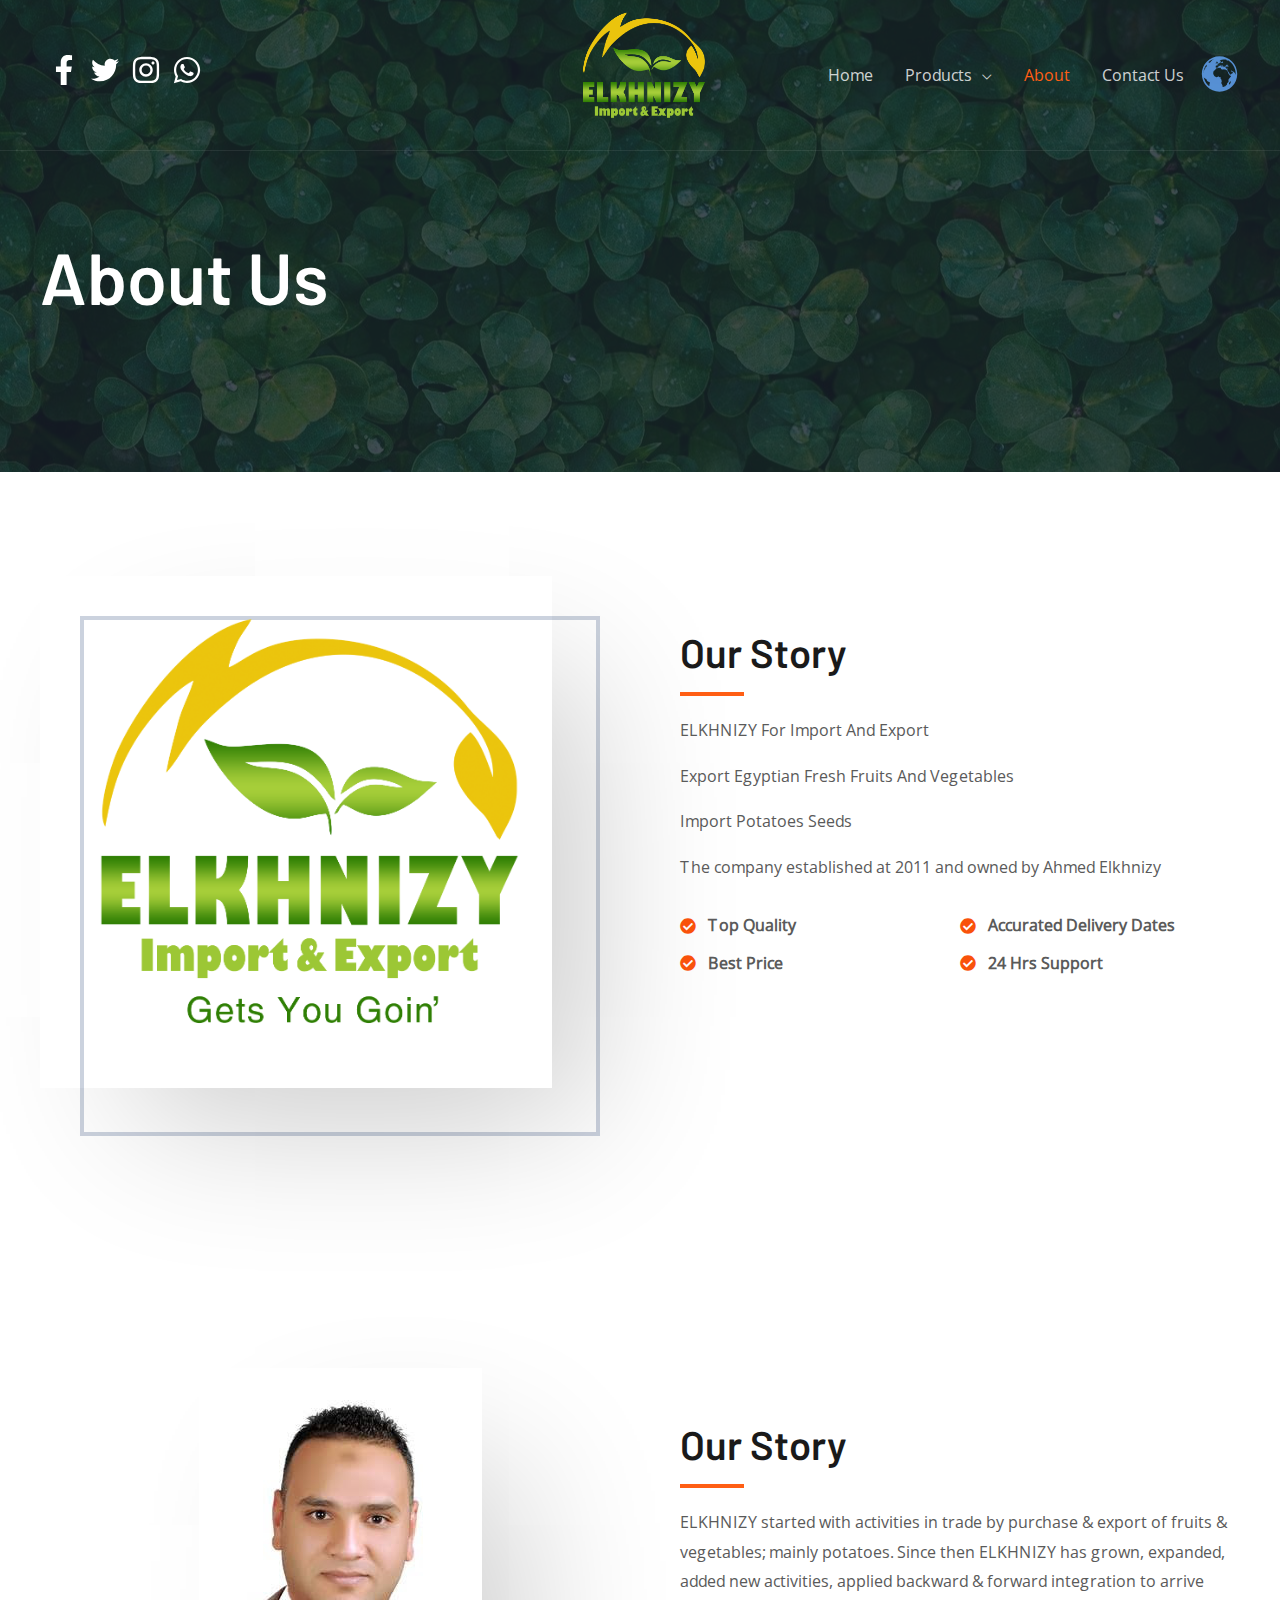
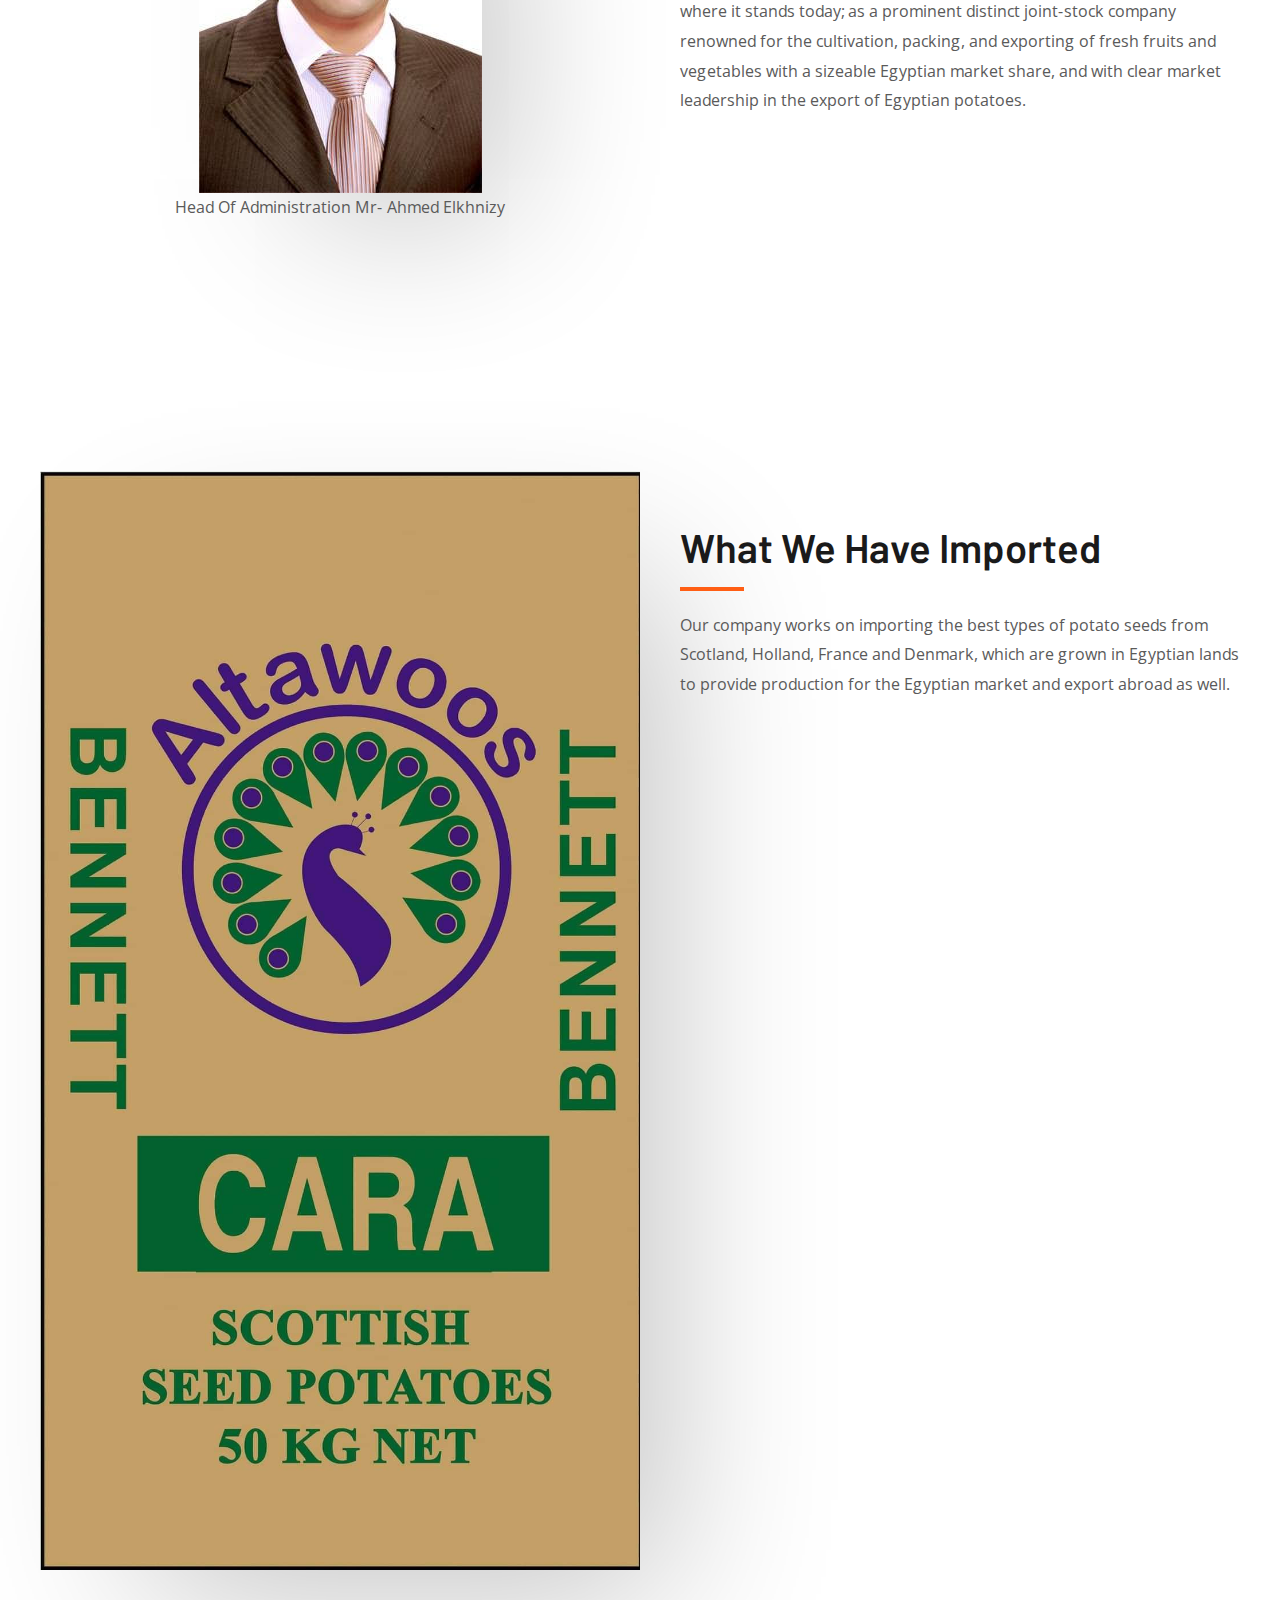
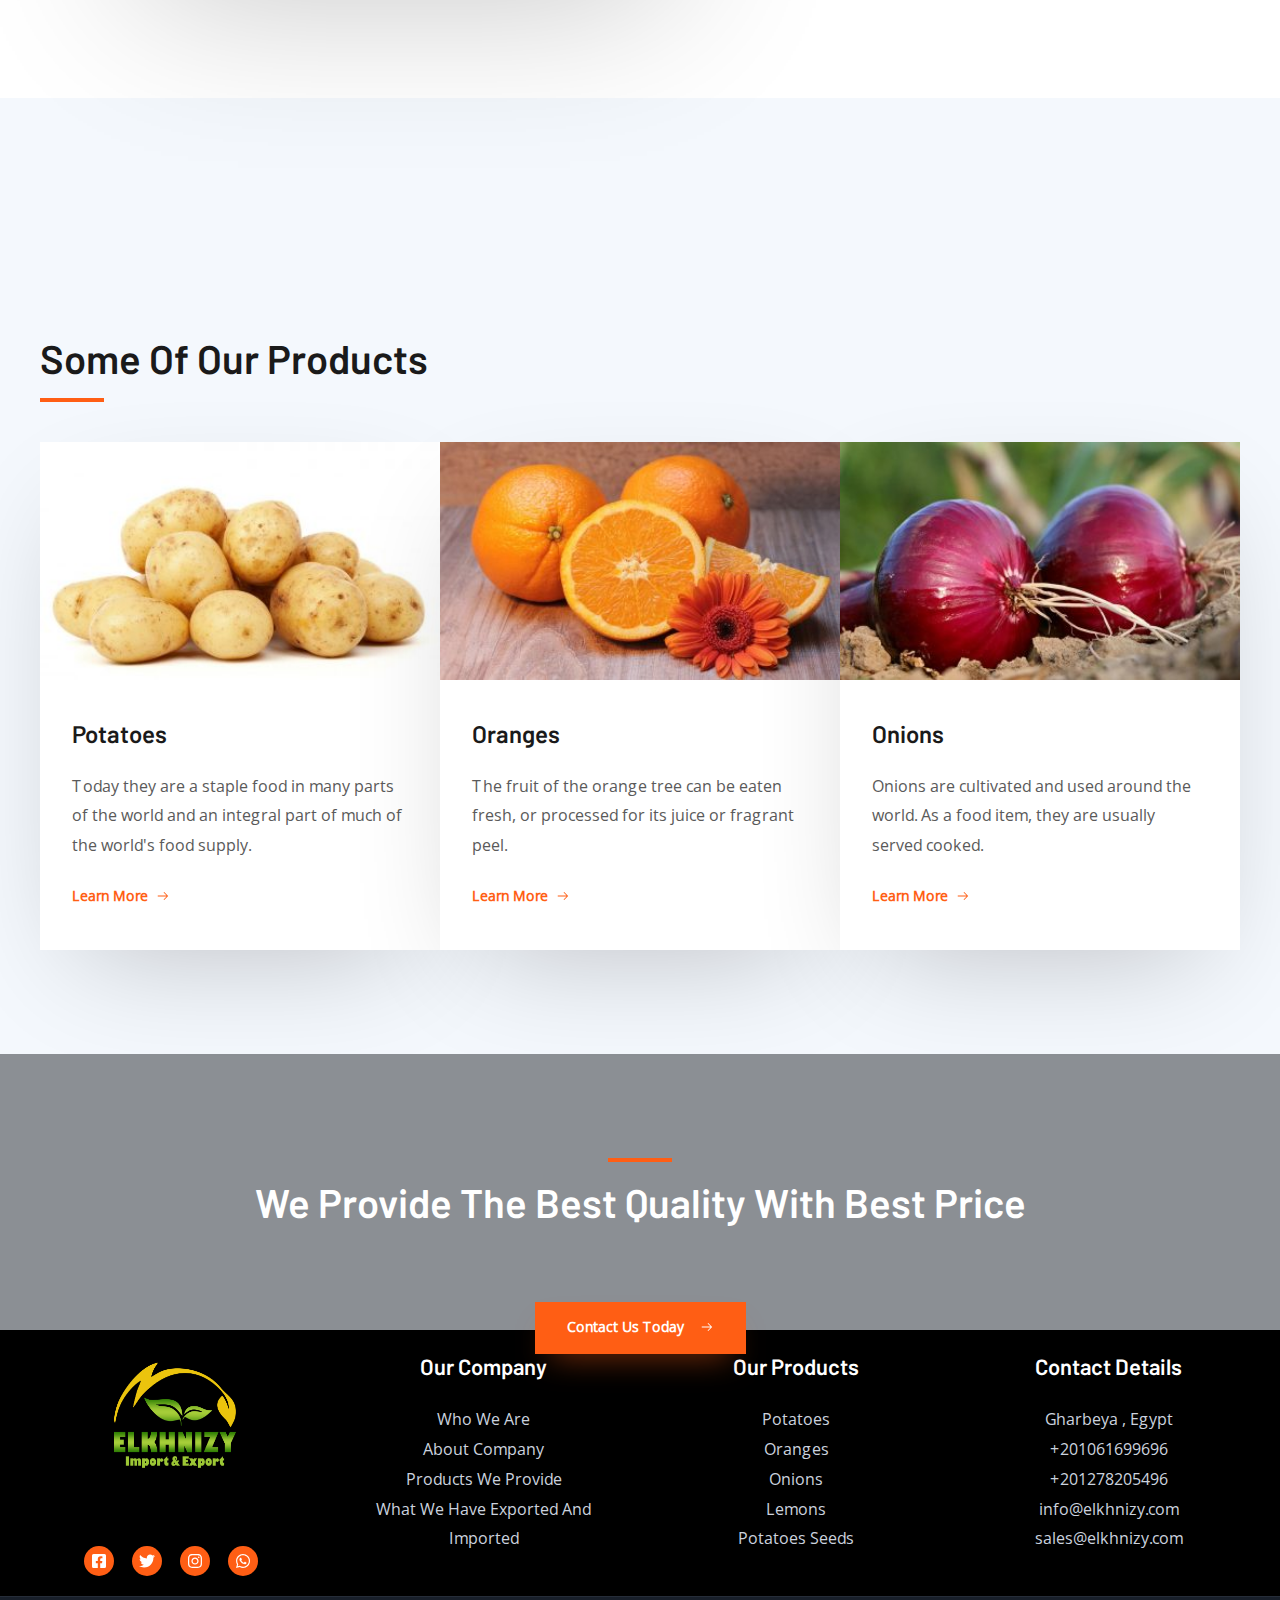
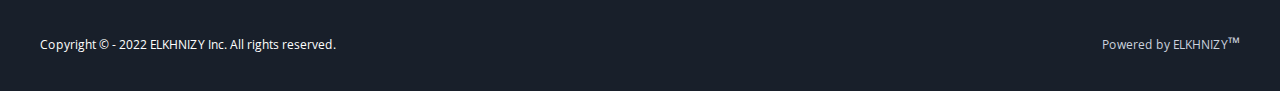
==== commit 6fbd0e76: "update TM" ====
--- a/about/index.htm
+++ b/about/index.htm
@@ -5997,8 +5997,7 @@
                   <div class="ast-header-html inner-link-style-">
                     <div class="ast-builder-html-element">
                       <p>
-                        <span style="font-size: 9pt">Powered by ELKHNIZY/span
-                        >™
+                        <span style="font-size: 9pt">Powered by ELKHNIZY</span>™
                       </p>
                     </div>
                   </div>
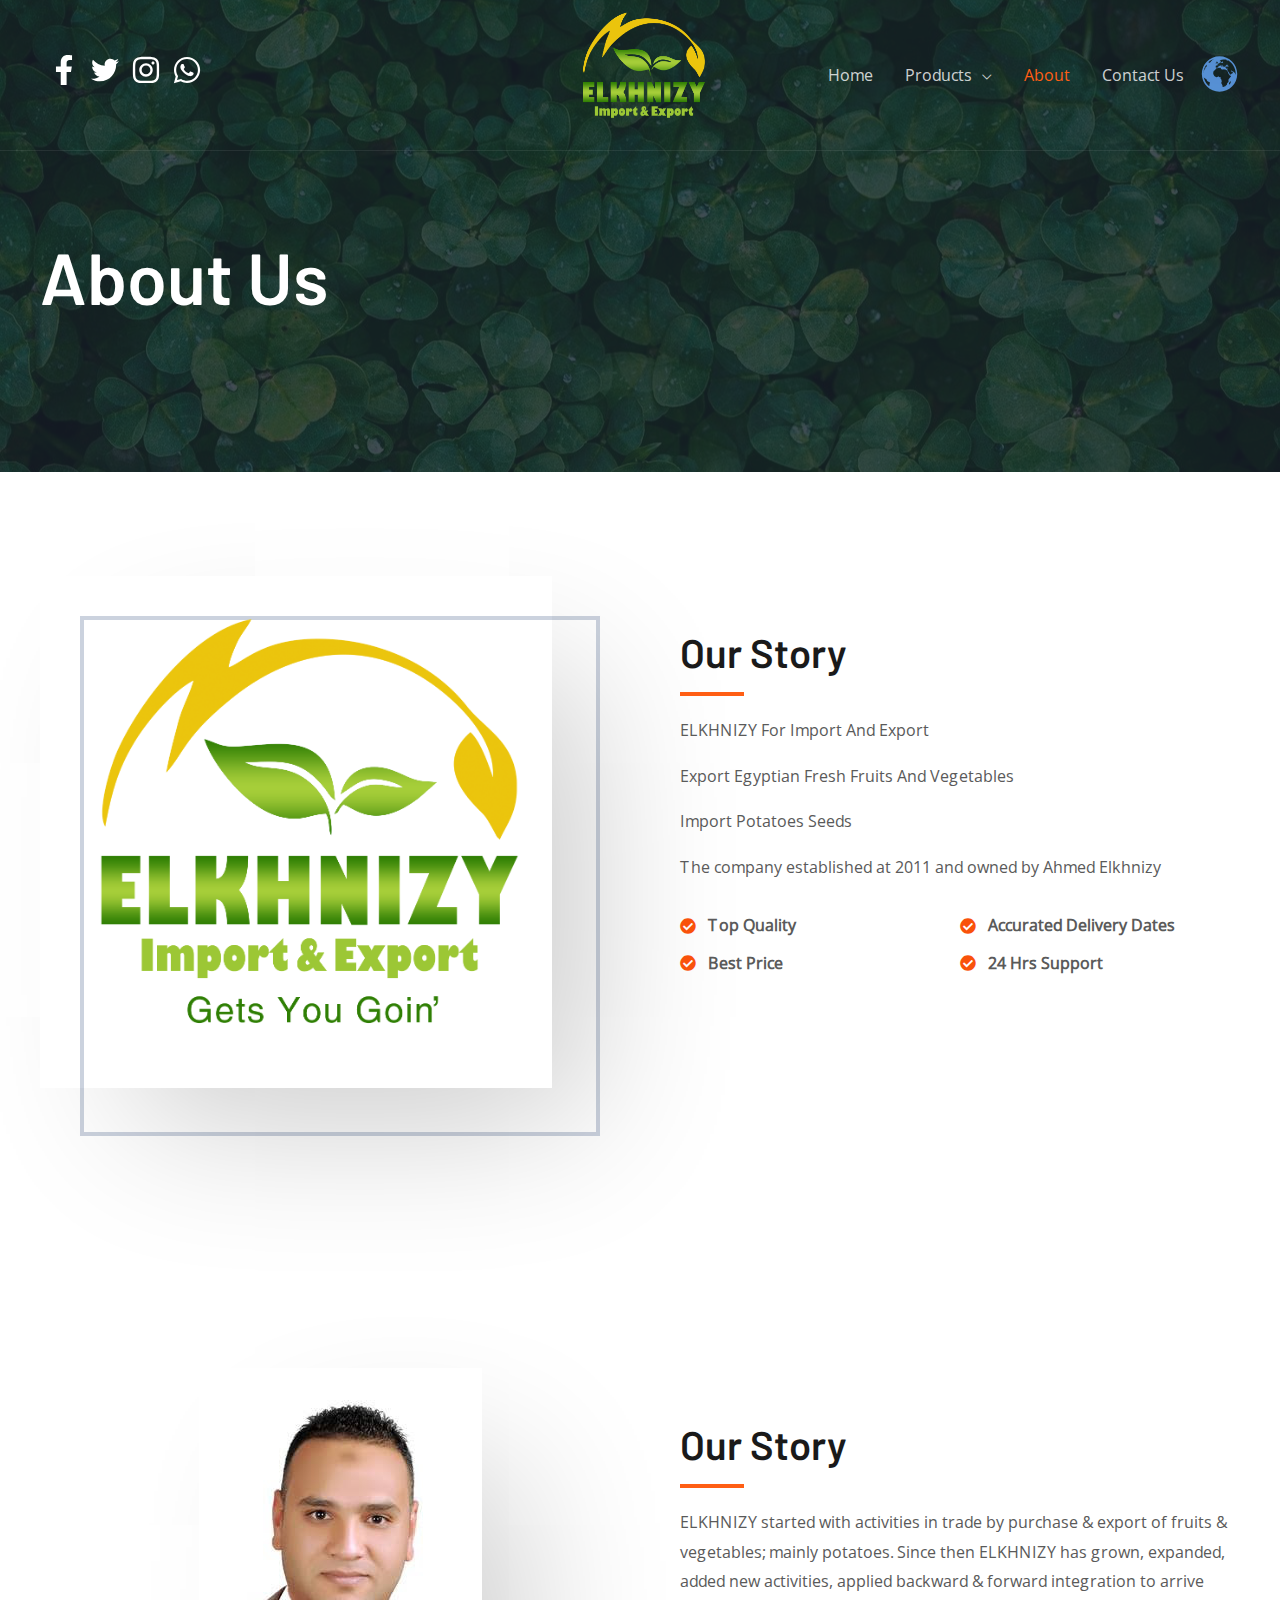
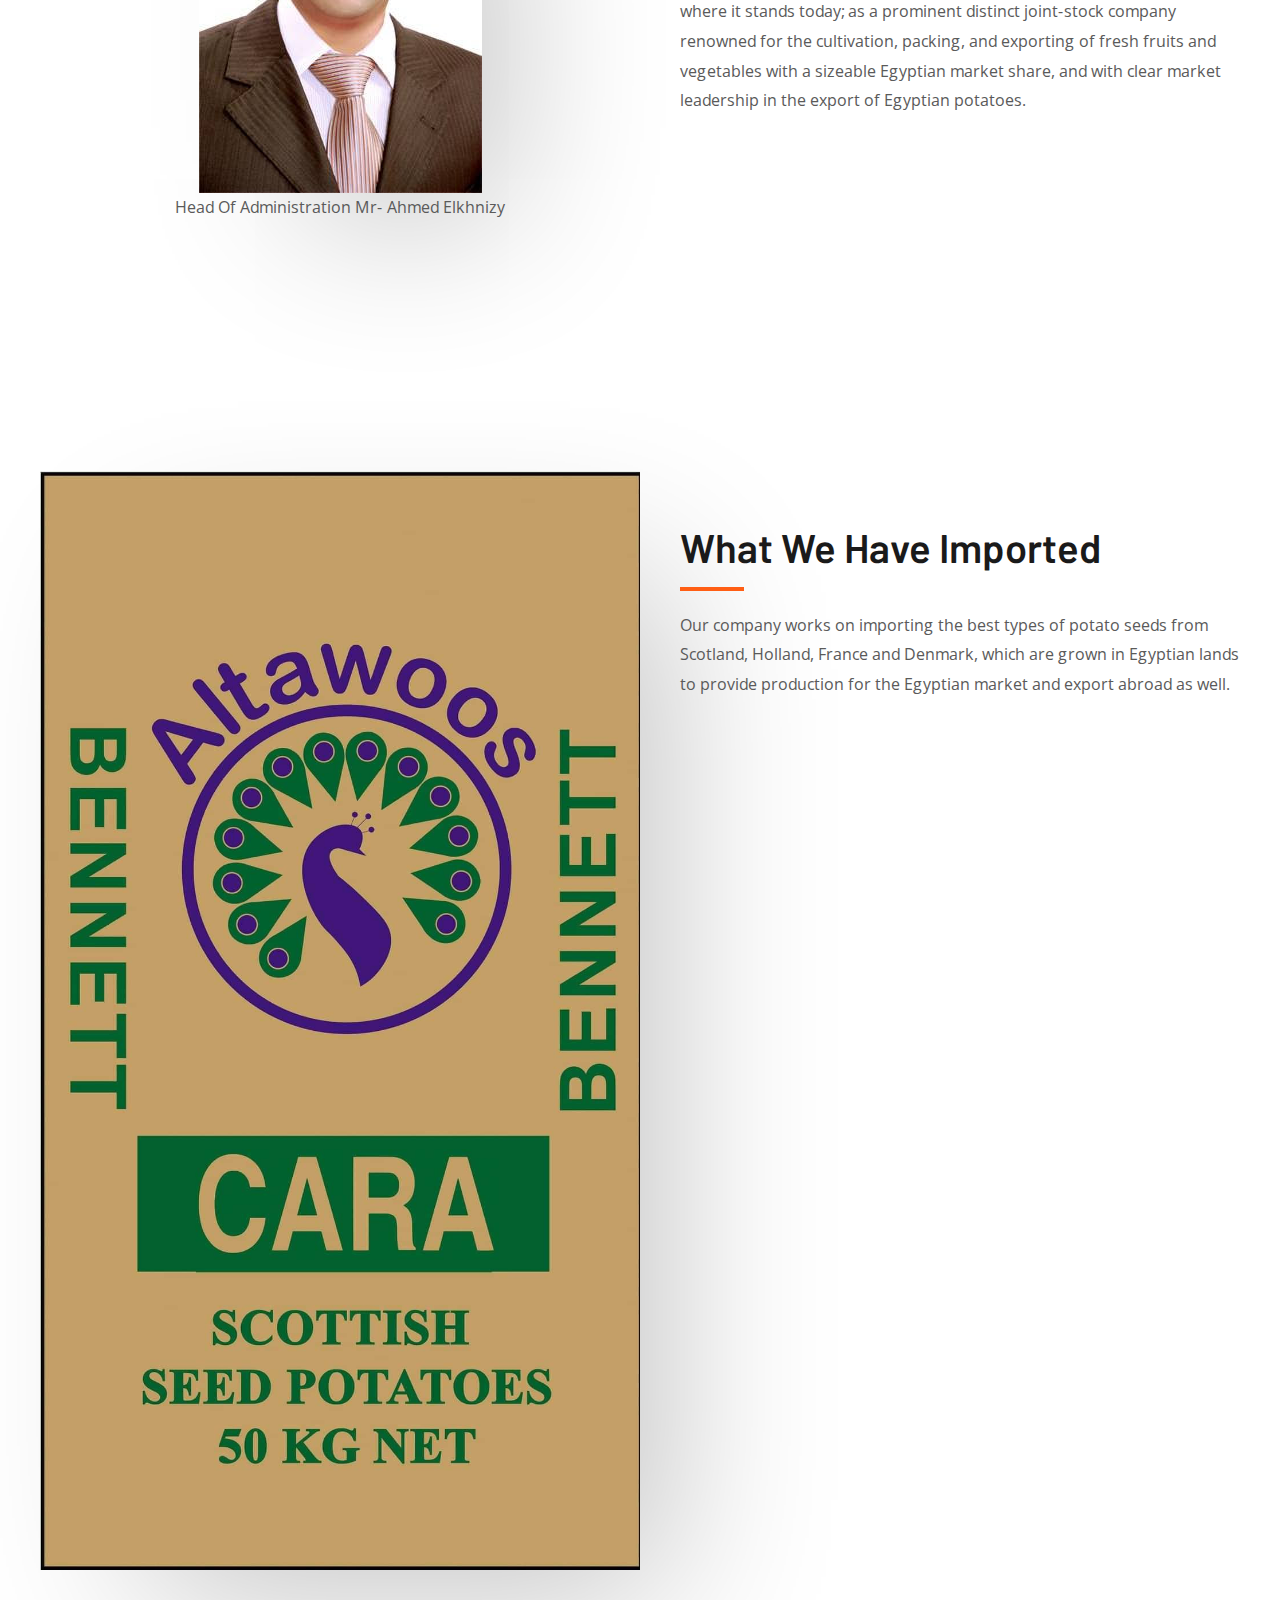
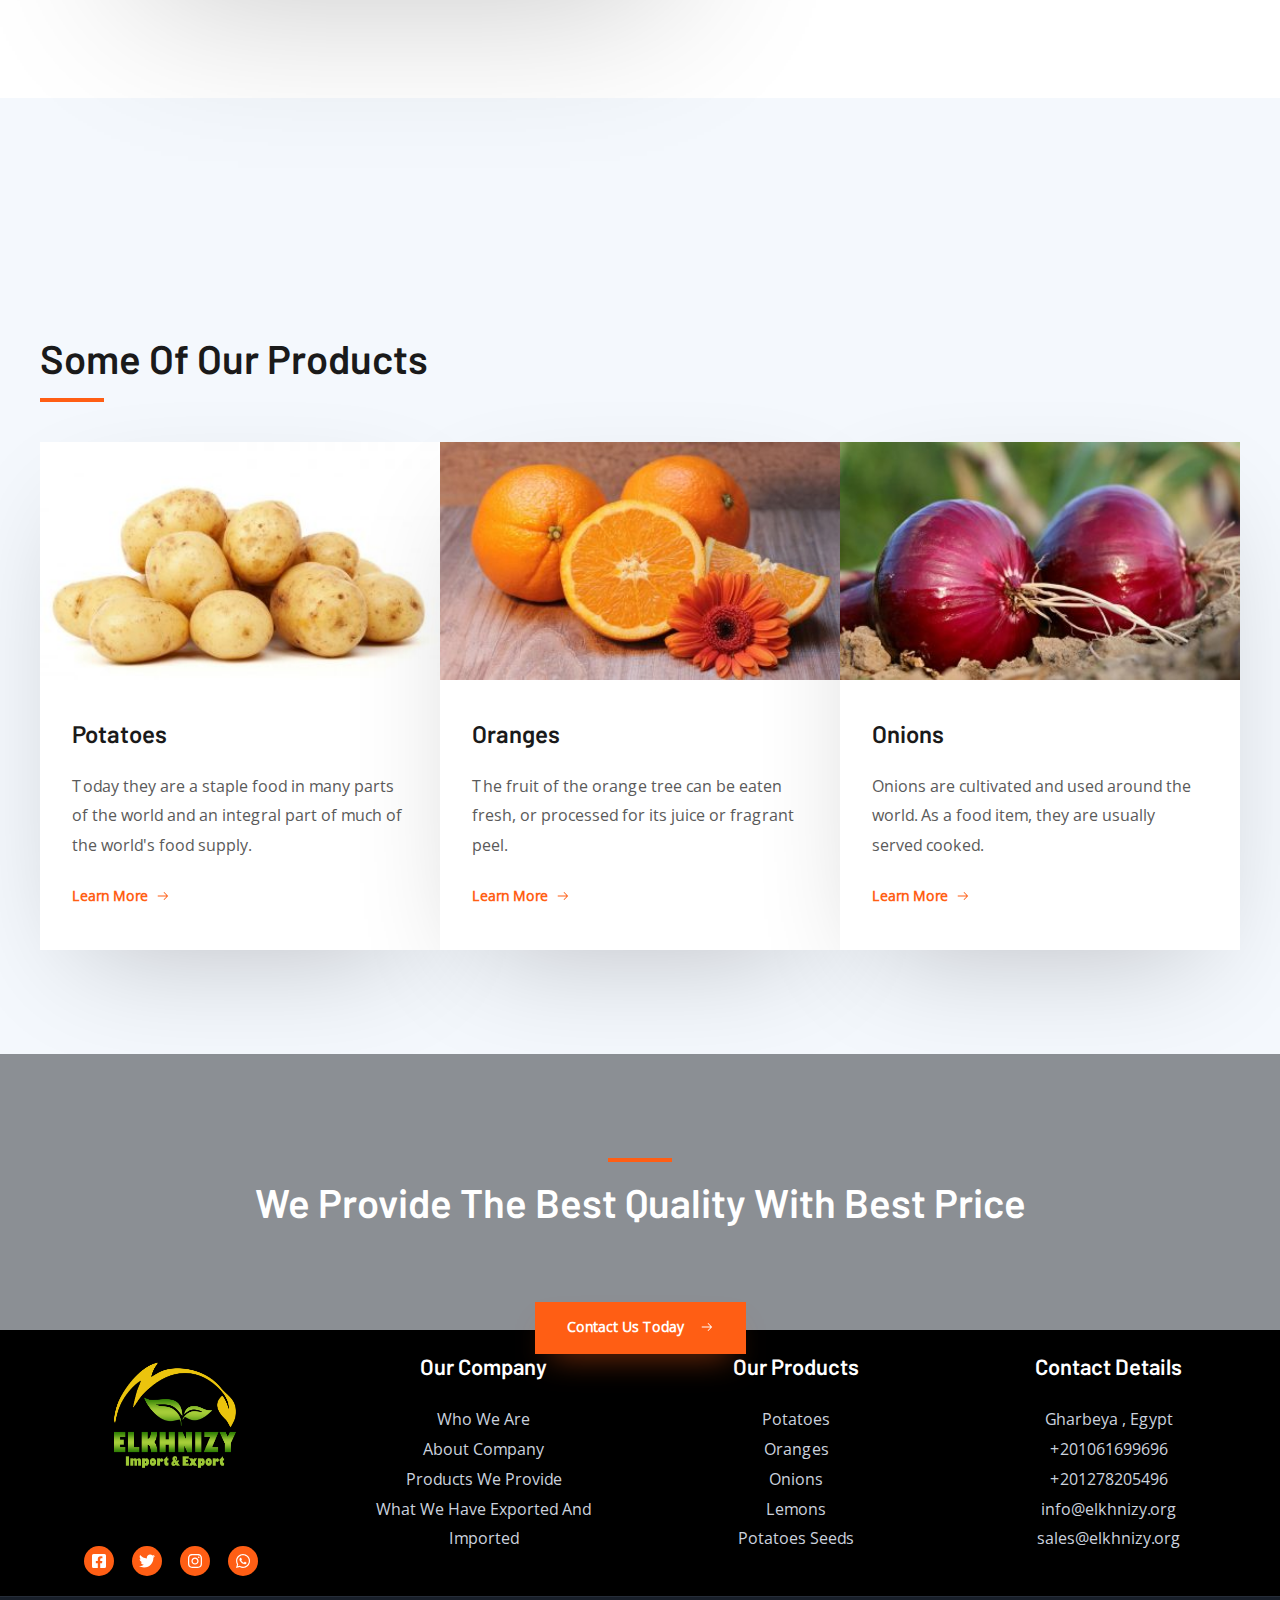
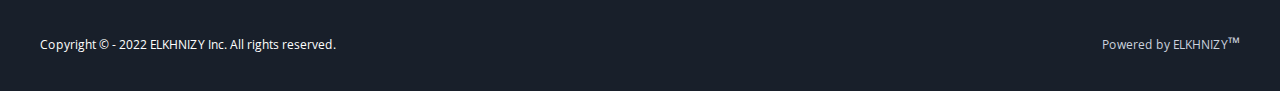
==== commit bb7237c1: "change elkhnizy.com to elkhnizy.org" ====
--- a/about/index.htm
+++ b/about/index.htm
@@ -8,12 +8,13 @@
     <title>About - ELKHNIZY</title>
 
     <!-- All in One SEO 4.2.5.1 - aioseo.com -->
+     
     <meta
       name="description"
       content="About Us Our Story ELKHNIZY For Import And Export Export Egyptian Fresh Fruits And Vegetables Import Potatoes Seeds The company established at 2011 and owned by Ahmed Elkhnizy Top Quality Best Price Accurated Delivery Dates 24 Hrs Support Some Of Our Products Potatoes Today they are a staple food in many parts of the world"
     />
     <meta name="robots" content="max-image-preview:large" />
-    <meta name="google-site-verification" content="elkhnizy.com" />
+    <meta name="google-site-verification" content="elkhnizy.org" />
     <link rel="canonical" href="index.htm" />
     <meta name="generator" content="All in One SEO (AIOSEO) 4.2.5.1 " />
     <meta property="og:locale" content="en_US" />
@@ -27,14 +28,14 @@
       property="og:description"
       content="About Us Our Story ELKHNIZY For Import And Export Export Egyptian Fresh Fruits And Vegetables Import Potatoes Seeds The company established at 2011 and owned by Ahmed Elkhnizy Top Quality Best Price Accurated Delivery Dates 24 Hrs Support Some Of Our Products Potatoes Today they are a staple food in many parts of the world"
     />
-    <meta property="og:url" content="https://www.elkhnizy.com/about/" />
+    <meta property="og:url" content="https://www.elkhnizy.org/about/" />
     <meta
       property="og:image"
-      content="https://www.elkhnizy.com/wp-content/uploads/2021/07/elkhnizy-Logo_No-background_1.png"
+      content="https://www.elkhnizy.org/wp-content/uploads/2021/07/elkhnizy-Logo_No-background_1.png"
     />
     <meta
       property="og:image:secure_url"
-      content="https://www.elkhnizy.com/wp-content/uploads/2021/07/elkhnizy-Logo_No-background_1.png"
+      content="https://www.elkhnizy.org/wp-content/uploads/2021/07/elkhnizy-Logo_No-background_1.png"
     />
     <meta
       property="article:published_time"
@@ -58,7 +59,7 @@
     <meta name="twitter:creator" content="@elkhnizyy" />
     <meta
       name="twitter:image"
-      content="https://www.elkhnizy.com/wp-content/uploads/2021/07/elkhnizy-Logo_No-background_1.png"
+      content="https://www.elkhnizy.org/wp-content/uploads/2021/07/elkhnizy-Logo_No-background_1.png"
     />
     <meta name="google" content="nositelinkssearchbox" />
     <script type="application/ld+json" class="aioseo-schema">
@@ -67,49 +68,49 @@
         "@graph": [
           {
             "@type": "BreadcrumbList",
-            "@id": "https:\/\/www.elkhnizy.com\/about\/#breadcrumblist",
+            "@id": "https:\/\/www.elkhnizy.org\/about\/#breadcrumblist",
             "itemListElement": [
               {
                 "@type": "ListItem",
-                "@id": "https:\/\/www.elkhnizy.com\/#listItem",
+                "@id": "https:\/\/www.elkhnizy.org\/#listItem",
                 "position": 1,
                 "item": {
                   "@type": "WebPage",
-                  "@id": "https:\/\/www.elkhnizy.com\/",
+                  "@id": "https:\/\/www.elkhnizy.org\/",
                   "name": "Home",
                   "description": "ELKHNIZY - Export Egyptian Fresh Fruits And Vegetables | Potatoes, Oranges, Onion, etc. | - Import Potatoes Seeds | Spunta, Cara, etc. |",
-                  "url": "https:\/\/www.elkhnizy.com\/"
+                  "url": "https:\/\/www.elkhnizy.org\/"
                 },
-                "nextItem": "https:\/\/www.elkhnizy.com\/about\/#listItem"
+                "nextItem": "https:\/\/www.elkhnizy.org\/about\/#listItem"
               },
               {
                 "@type": "ListItem",
-                "@id": "https:\/\/www.elkhnizy.com\/about\/#listItem",
+                "@id": "https:\/\/www.elkhnizy.org\/about\/#listItem",
                 "position": 2,
                 "item": {
                   "@type": "WebPage",
-                  "@id": "https:\/\/www.elkhnizy.com\/about\/",
+                  "@id": "https:\/\/www.elkhnizy.org\/about\/",
                   "name": "About",
                   "description": "About Us Our Story ELKHNIZY For Import And Export Export Egyptian Fresh Fruits And Vegetables Import Potatoes Seeds The company established at 2011 and owned by Ahmed Elkhnizy Top Quality Best Price Accurated Delivery Dates 24 Hrs Support Some Of Our Products Potatoes Today they are a staple food in many parts of the world",
-                  "url": "https:\/\/www.elkhnizy.com\/about\/"
+                  "url": "https:\/\/www.elkhnizy.org\/about\/"
                 },
-                "previousItem": "https:\/\/www.elkhnizy.com\/#listItem"
+                "previousItem": "https:\/\/www.elkhnizy.org\/#listItem"
               }
             ]
           },
           {
             "@type": "Organization",
-            "@id": "https:\/\/www.elkhnizy.com\/#organization",
+            "@id": "https:\/\/www.elkhnizy.org\/#organization",
             "name": "ELKHNIZY",
-            "url": "https:\/\/www.elkhnizy.com\/",
+            "url": "https:\/\/www.elkhnizy.org\/",
             "logo": {
               "@type": "ImageObject",
-              "url": "https:\/\/www.elkhnizy.com\/wp-content\/uploads\/2021\/07\/elkhnizy-Logo_No-background_1.png",
-              "@id": "https:\/\/www.elkhnizy.com\/#organizationLogo",
+              "url": "https:\/\/www.elkhnizy.org\/wp-content\/uploads\/2021\/07\/elkhnizy-Logo_No-background_1.png",
+              "@id": "https:\/\/www.elkhnizy.org\/#organizationLogo",
               "caption": "ELKHNIZY Logo White Slogan"
             },
             "image": {
-              "@id": "https:\/\/www.elkhnizy.com\/#organizationLogo"
+              "@id": "https:\/\/www.elkhnizy.org\/#organizationLogo"
             },
             "sameAs": [
               "https:\/\/facebook.com\/elkhnizyy",
@@ -124,25 +125,25 @@
           },
           {
             "@type": "WebSite",
-            "@id": "https:\/\/www.elkhnizy.com\/#website",
-            "url": "https:\/\/www.elkhnizy.com\/",
+            "@id": "https:\/\/www.elkhnizy.org\/#website",
+            "url": "https:\/\/www.elkhnizy.org\/",
             "name": "ELKHNIZY",
             "description": "For Import And Export | Egyptian Fresh Fruits And Vegetables - Potatoes Seeds |",
             "inLanguage": "en",
             "publisher": {
-              "@id": "https:\/\/www.elkhnizy.com\/#organization"
+              "@id": "https:\/\/www.elkhnizy.org\/#organization"
             }
           },
           {
             "@type": "WebPage",
-            "@id": "https:\/\/www.elkhnizy.com\/about\/#webpage",
-            "url": "https:\/\/www.elkhnizy.com\/about\/",
+            "@id": "https:\/\/www.elkhnizy.org\/about\/#webpage",
+            "url": "https:\/\/www.elkhnizy.org\/about\/",
             "name": "About - ELKHNIZY",
             "description": "About Us Our Story ELKHNIZY For Import And Export Export Egyptian Fresh Fruits And Vegetables Import Potatoes Seeds The company established at 2011 and owned by Ahmed Elkhnizy Top Quality Best Price Accurated Delivery Dates 24 Hrs Support Some Of Our Products Potatoes Today they are a staple food in many parts of the world",
             "inLanguage": "en",
-            "isPartOf": { "@id": "https:\/\/www.elkhnizy.com\/#website" },
+            "isPartOf": { "@id": "https:\/\/www.elkhnizy.org\/#website" },
             "breadcrumb": {
-              "@id": "https:\/\/www.elkhnizy.com\/about\/#breadcrumblist"
+              "@id": "https:\/\/www.elkhnizy.org\/about\/#breadcrumblist"
             },
             "datePublished": "2017-07-12T05:53:59+00:00",
             "dateModified": "2021-08-25T14:55:49+00:00"
@@ -2460,7 +2461,7 @@
     ></script>
     <!--[if IE]>
       <script
-        src="https://www.elkhnizy.com/wp-content/themes/astra/assets/js/minified/flexibility.min.js"
+        src="https://www.elkhnizy.org/wp-content/themes/astra/assets/js/minified/flexibility.min.js"
         id="astra-flexibility-js"
       ></script>
       <script id="astra-flexibility-js-after">
@@ -2493,12 +2494,12 @@
     <link
       rel="alternate"
       type="application/json+oembed"
-      href="../wp-json/oembed/1.0/embed-10?url=https%3A%2F%2Fwww.elkhnizy.com%2Fabout%2F"
+      href="../wp-json/oembed/1.0/embed-10?url=https%3A%2F%2Fwww.elkhnizy.org%2Fabout%2F"
     />
     <link
       rel="alternate"
       type="text/xml+oembed"
-      href="../wp-json/oembed/1.0/embed-11?url=https%3A%2F%2Fwww.elkhnizy.com%2Fabout%2F&#038;format=xml"
+      href="../wp-json/oembed/1.0/embed-11?url=https%3A%2F%2Fwww.elkhnizy.org%2Fabout%2F&#038;format=xml"
     />
     <style>
       .recentcomments a {
@@ -2523,7 +2524,7 @@
     />
     <meta
       name="msapplication-TileImage"
-      content="https://www.elkhnizy.com/wp-content/uploads/2021/07/cropped-elkhnizy-Logo_No-background-270x270.png"
+      content="https://www.elkhnizy.org/wp-content/uploads/2021/07/cropped-elkhnizy-Logo_No-background-270x270.png"
     />
     <style id="wp-custom-css">
       /*
@@ -3272,7 +3273,7 @@
                                             language_codes2[i] +
                                             '\')" title="' +
                                             languages[i] +
-                                            '" style="background-image:url(//www.elkhnizy.com/wp-content/plugins/gtranslate/24/' +
+                                            '" style="background-image:url(//www.elkhnizy.org/wp-content/plugins/gtranslate/24/' +
                                             (function (l) {
                                               if (l == "en" && us_flag)
                                                 return "en-us";
@@ -3816,7 +3817,7 @@
                                     language_codes2[i] +
                                     '\')" title="' +
                                     languages[i] +
-                                    '" style="background-image:url(//www.elkhnizy.com/wp-content/plugins/gtranslate/24/' +
+                                    '" style="background-image:url(//www.elkhnizy.org/wp-content/plugins/gtranslate/24/' +
                                     (function (l) {
                                       if (l == "en" && us_flag) return "en-us";
                                       if (l == "pt" && br_flag) return "pt-br";
@@ -5584,7 +5585,7 @@
                               <div class="elementor-widget-container">
                                 <div class="elementor-button-wrapper">
                                   <a
-                                    href="mailto:sales@elkhnizy.com"
+                                    href="mailto:sales@elkhnizy.org"
                                     class="elementor-button-link elementor-button elementor-size-sm"
                                     role="button"
                                   >
@@ -5917,8 +5918,8 @@
                             id="menu-item-1856"
                             class="menu-item menu-item-type-custom menu-item-object-custom menu-item-1856"
                           >
-                            <a href="mailto:info@elkhnizy.com" class="menu-link"
-                              >info@elkhnizy.com</a
+                            <a href="mailto:info@elkhnizy.org" class="menu-link"
+                              >info@elkhnizy.org</a
                             >
                           </li>
                           <li
@@ -5926,9 +5927,9 @@
                             class="menu-item menu-item-type-custom menu-item-object-custom menu-item-1856"
                           >
                             <a
-                              href="mailto:sales@elkhnizy.com"
+                              href="mailto:sales@elkhnizy.org"
                               class="menu-link"
-                              >sales@elkhnizy.com</a
+                              >sales@elkhnizy.org</a
                             >
                           </li>
                         </ul>
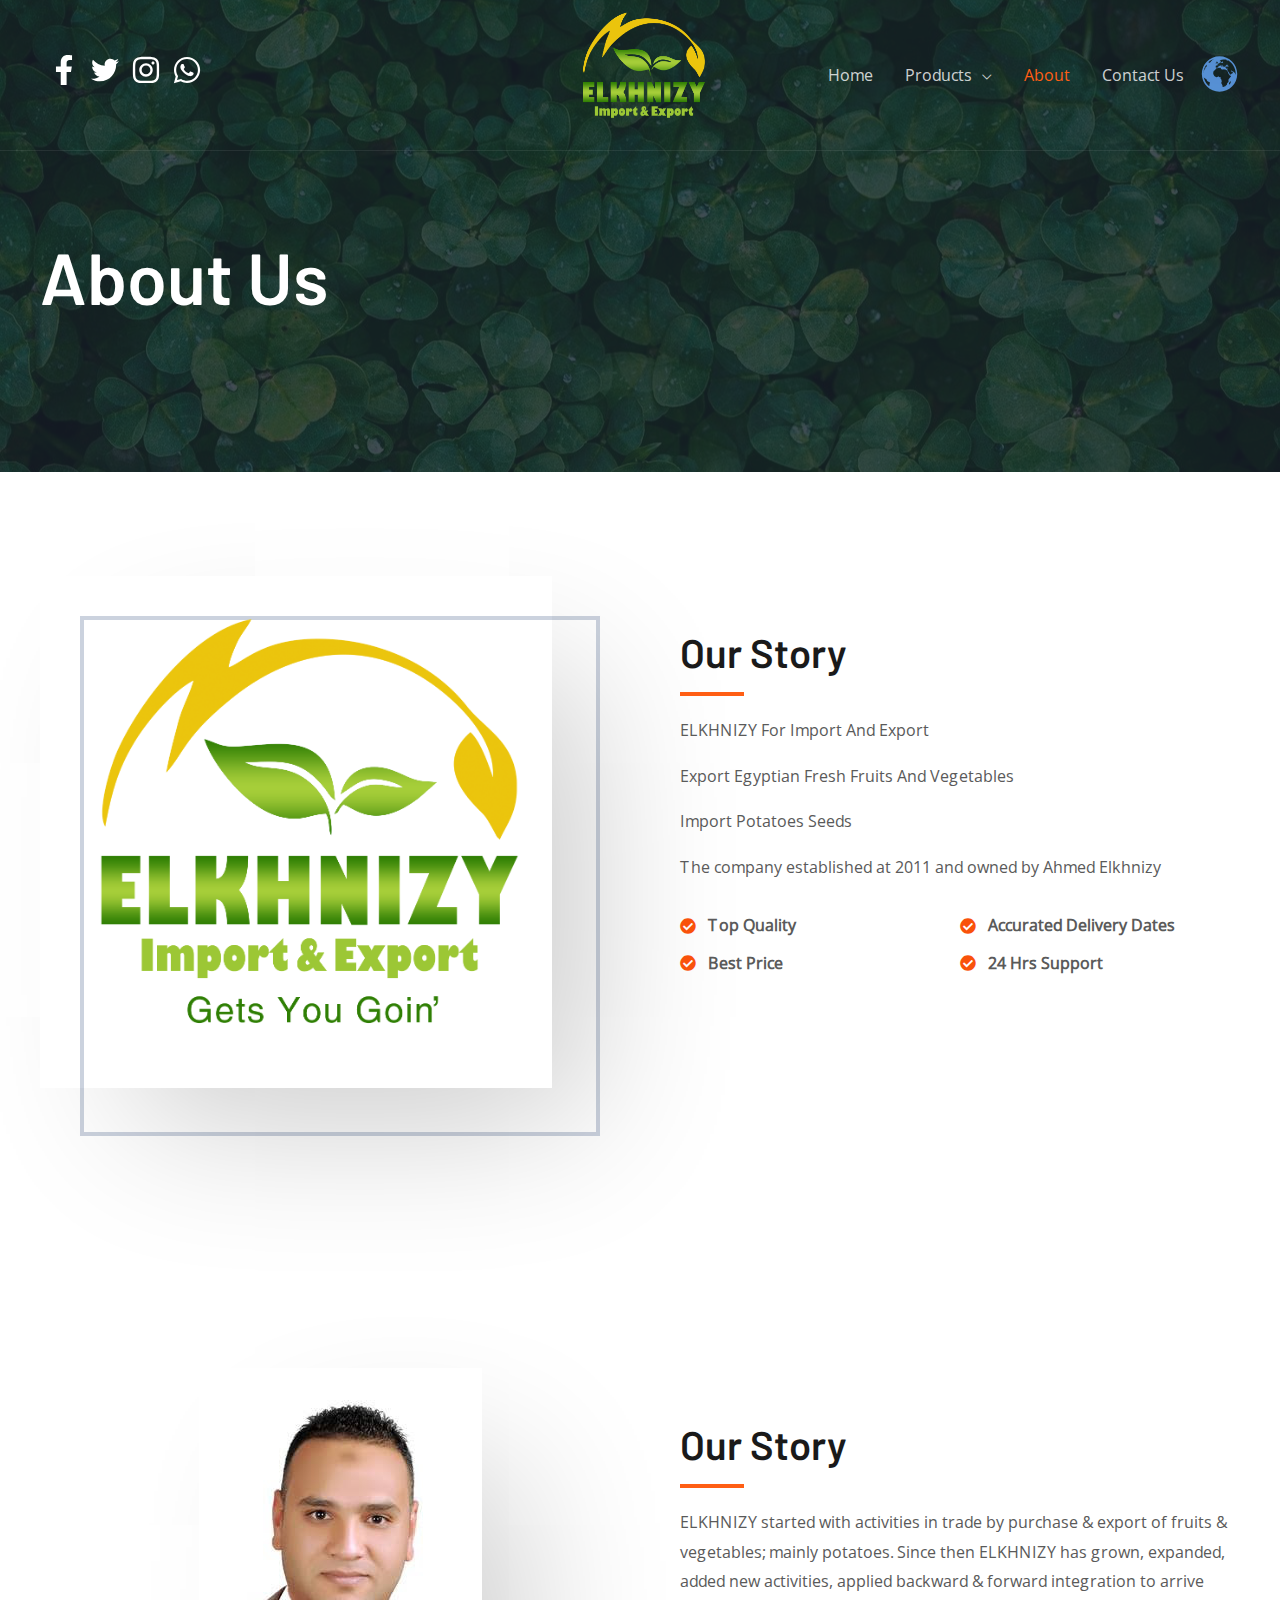
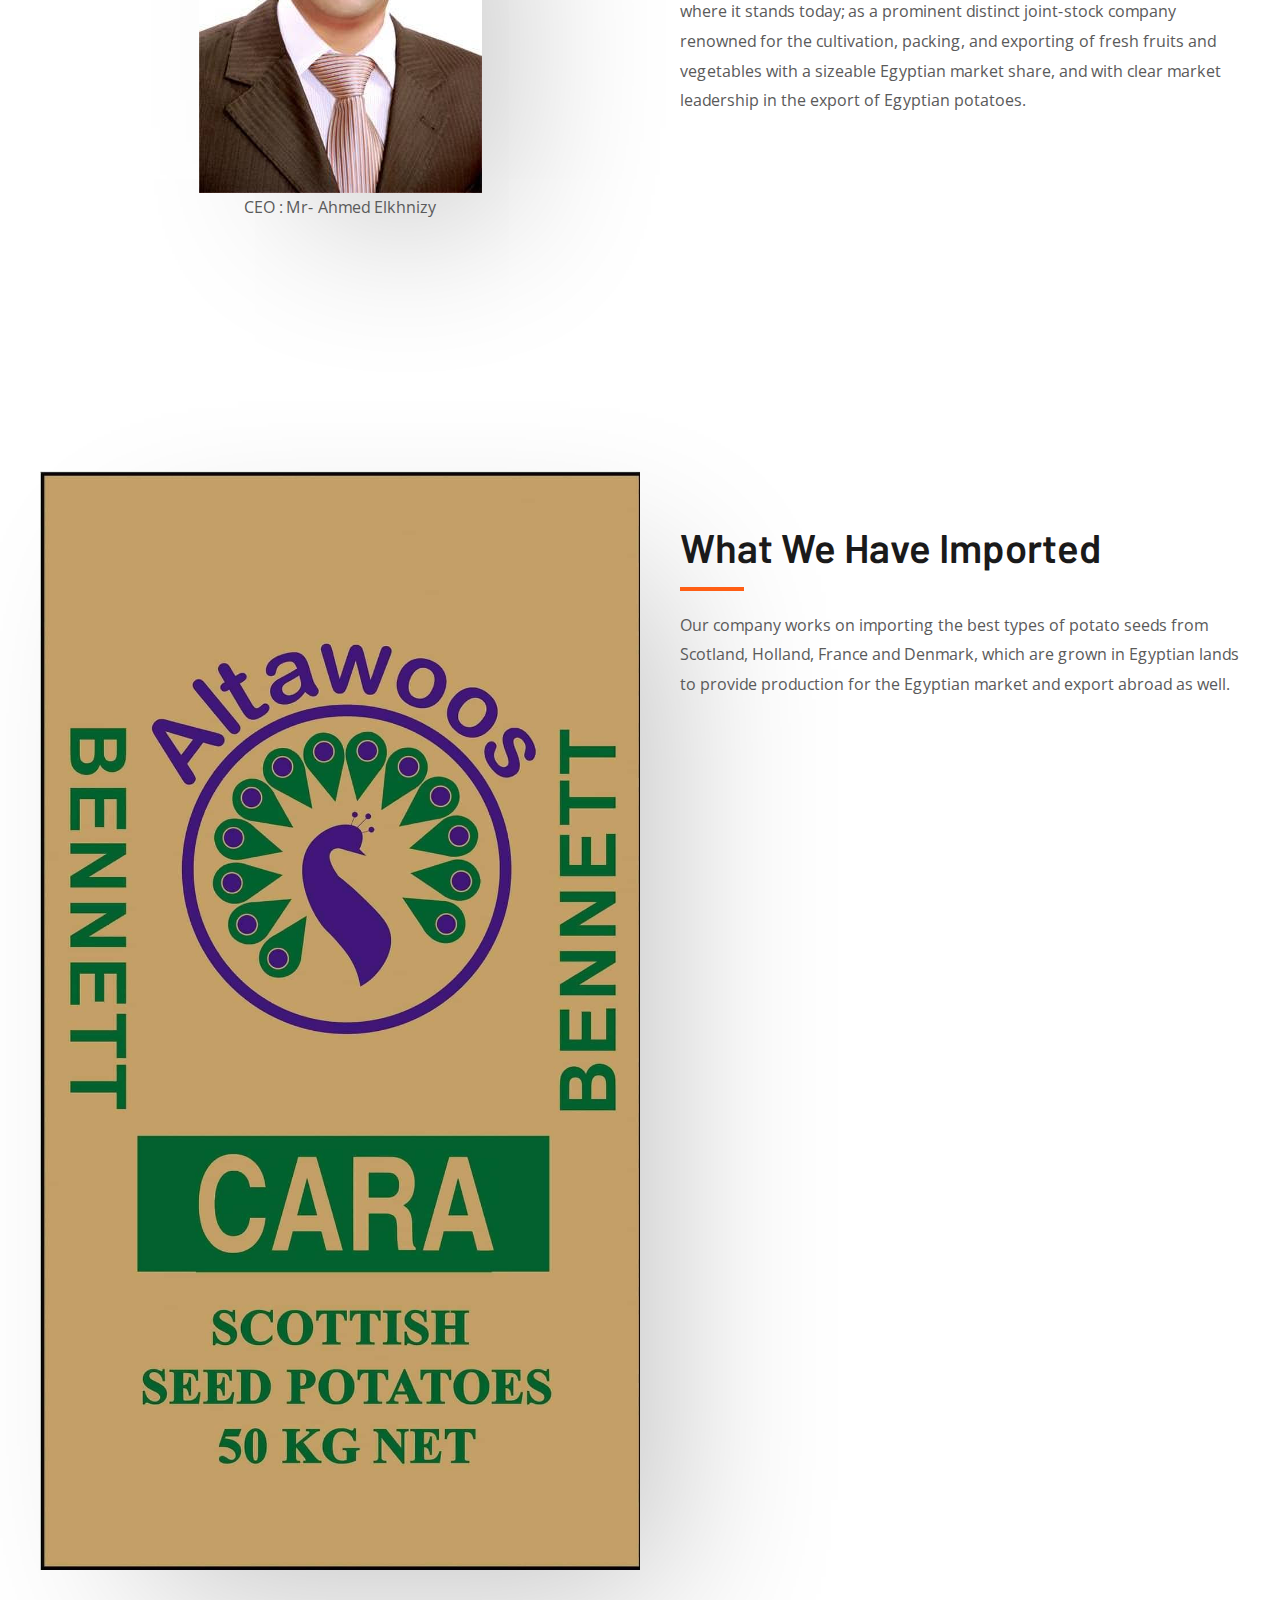
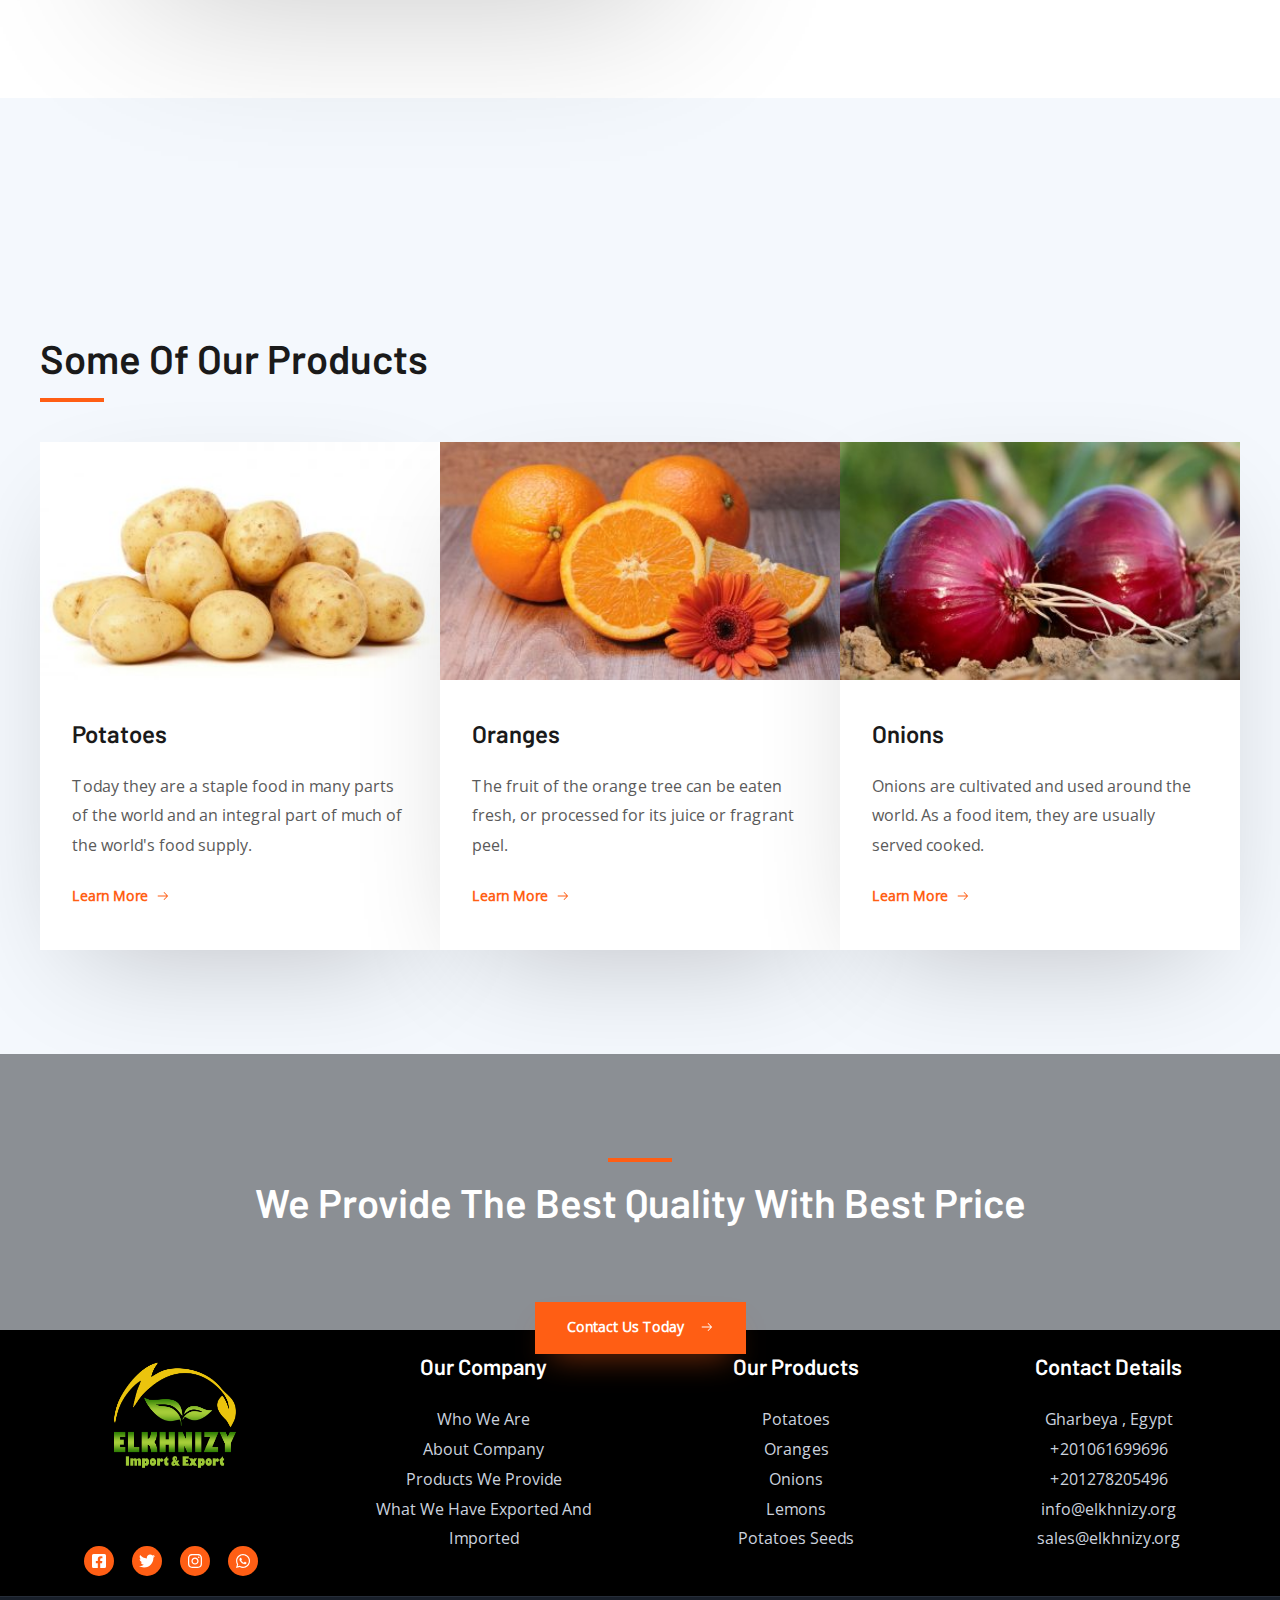
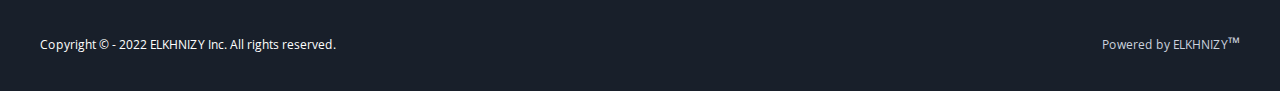
==== commit 80ca519e: "change label to CEO" ====
--- a/about/index.htm
+++ b/about/index.htm
@@ -4558,7 +4558,7 @@
                                   title="ELKHNIZY Logo_No background"
                                   alt="ELKHNIZY Logo"
                                 />
-                                <p>Head Of Administration Mr- Ahmed Elkhnizy</p>
+                                <p>CEO :  Mr- Ahmed Elkhnizy</p>
                               </div>
                             </div>
                           </div>
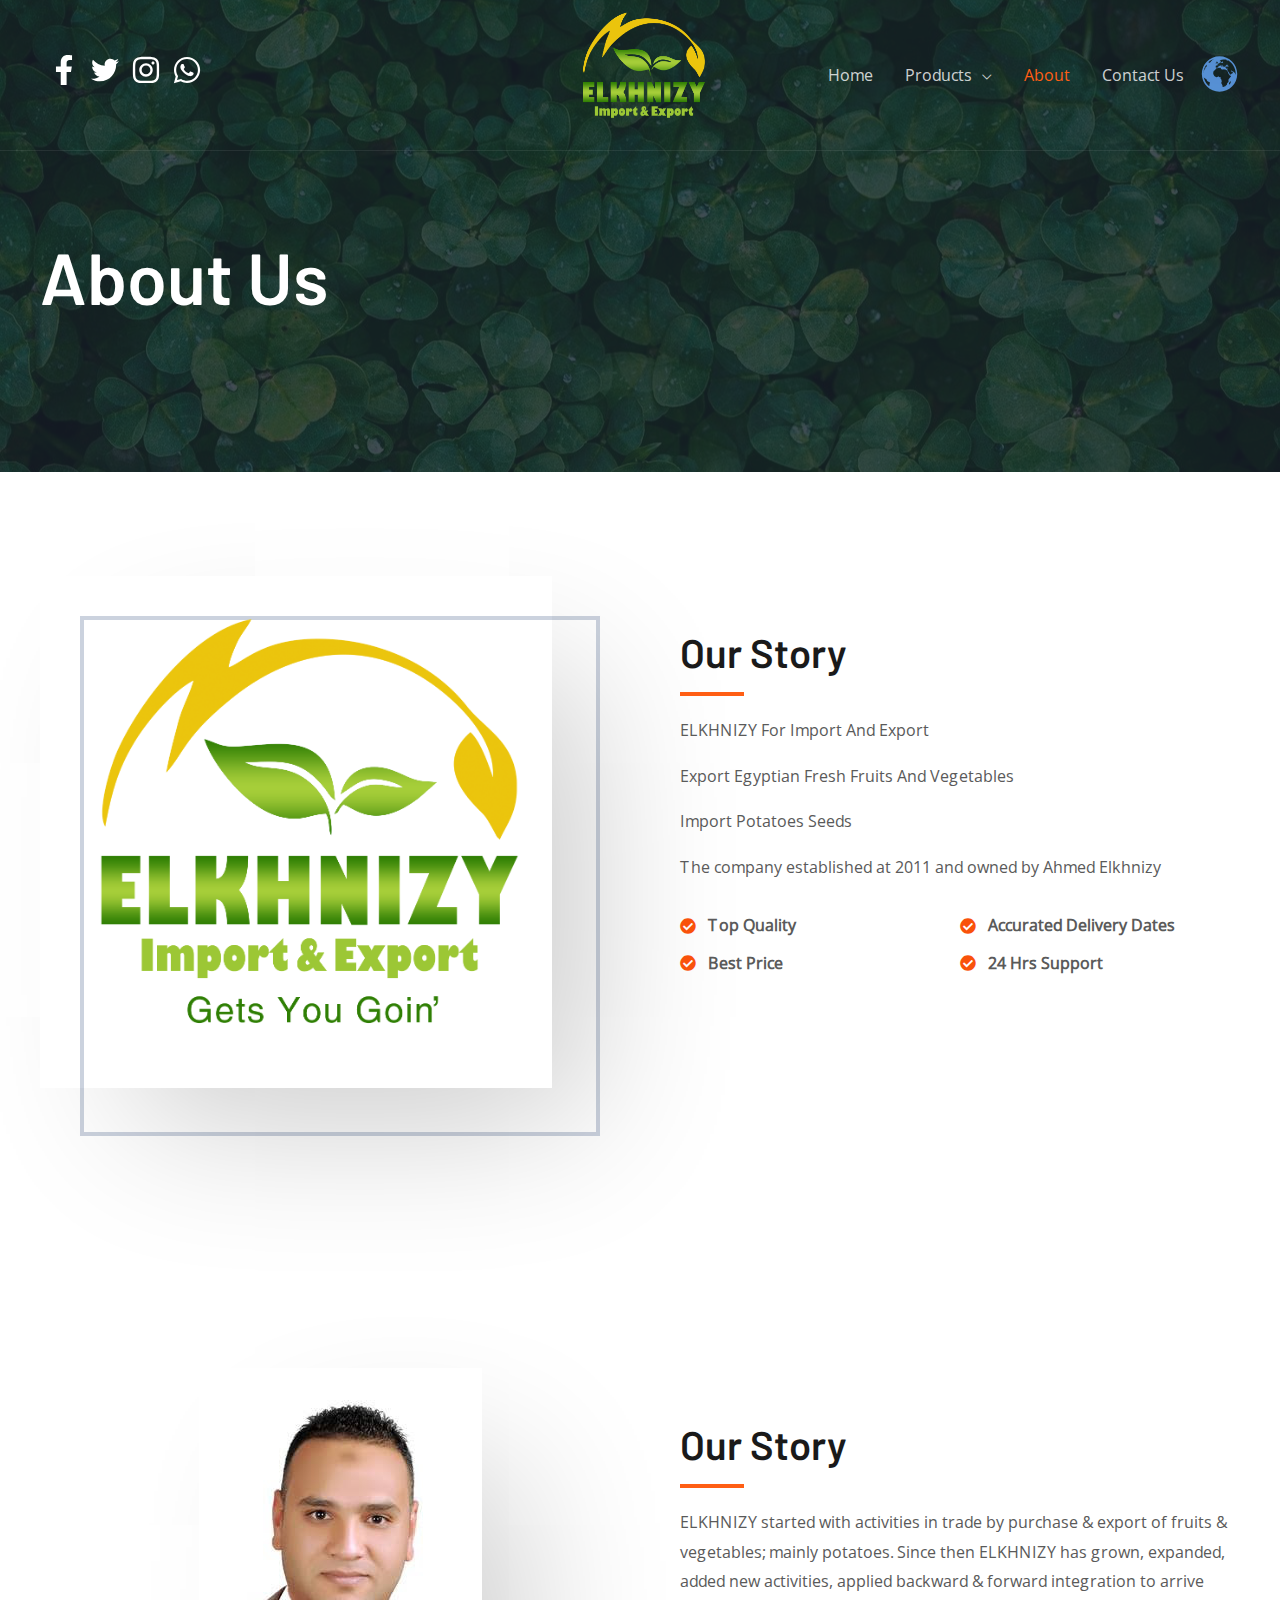
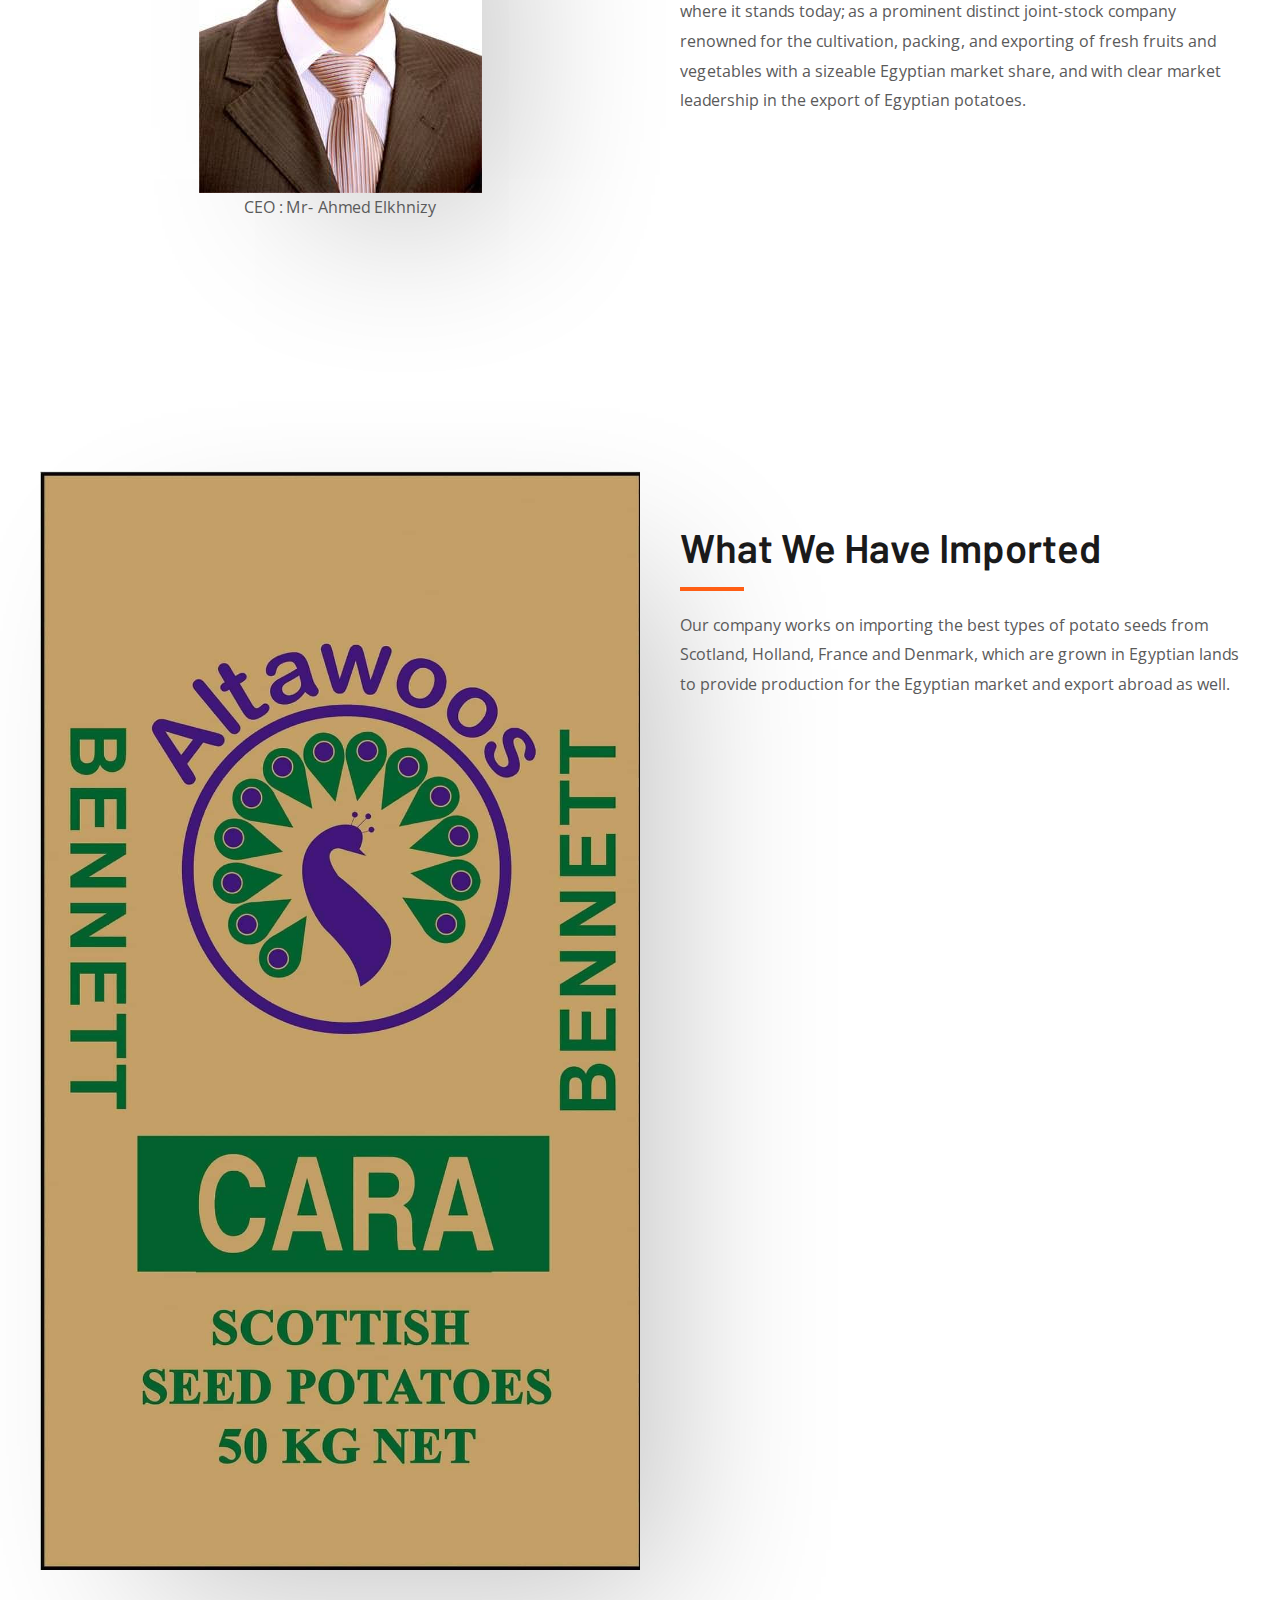
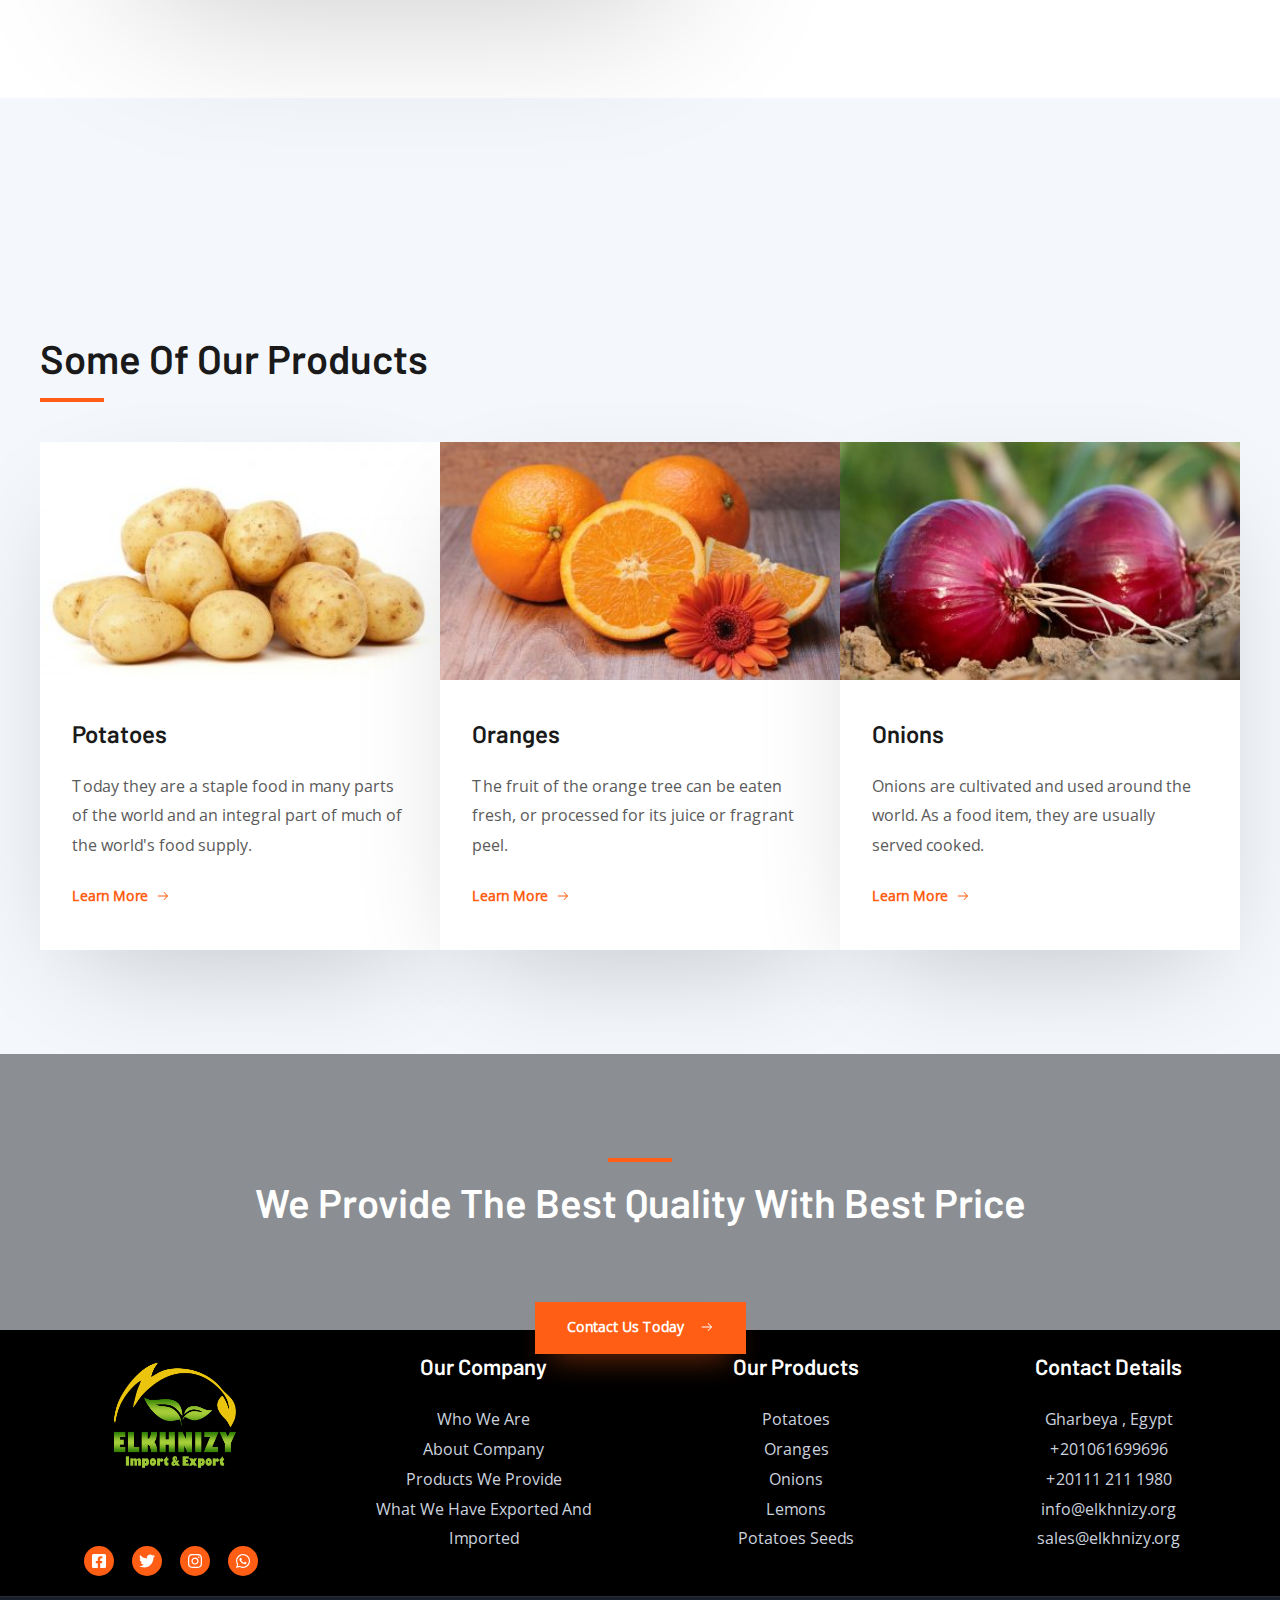
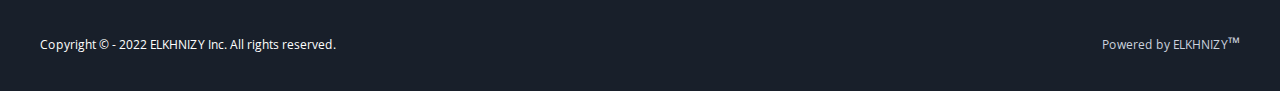
==== commit 5e8348ee: "change phone number to 011" ====
--- a/about/index.htm
+++ b/about/index.htm
@@ -2951,7 +2951,7 @@
                               </li>
                               <li>
                                 <a
-                                  href="https://api.whatsapp.com/send?phone=201278205496&text=Welcome%20%20ELKHNIZY%20at%20your%20service%20Can%20I%20help%20you%20?"
+                                  href="https://api.whatsapp.com/send?phone=201112111980&text=Welcome%20ELKHNIZY%20at%20your%20service%20Can%20I%20help%20you%20%3F"
                                   target="_blank"
                                   rel="noopener nofollow"
                                   aria-label="whatsapp"
@@ -5743,7 +5743,7 @@
                               d="M224.1 141c-63.6 0-114.9 51.3-114.9 114.9s51.3 114.9 114.9 114.9S339 319.5 339 255.9 287.7 141 224.1 141zm0 189.6c-41.1 0-74.7-33.5-74.7-74.7s33.5-74.7 74.7-74.7 74.7 33.5 74.7 74.7-33.6 74.7-74.7 74.7zm146.4-194.3c0 14.9-12 26.8-26.8 26.8-14.9 0-26.8-12-26.8-26.8s12-26.8 26.8-26.8 26.8 12 26.8 26.8zm76.1 27.2c-1.7-35.9-9.9-67.7-36.2-93.9-26.2-26.2-58-34.4-93.9-36.2-37-2.1-147.9-2.1-184.9 0-35.8 1.7-67.6 9.9-93.9 36.1s-34.4 58-36.2 93.9c-2.1 37-2.1 147.9 0 184.9 1.7 35.9 9.9 67.7 36.2 93.9s58 34.4 93.9 36.2c37 2.1 147.9 2.1 184.9 0 35.9-1.7 67.7-9.9 93.9-36.2 26.2-26.2 34.4-58 36.2-93.9 2.1-37 2.1-147.8 0-184.8zM398.8 388c-7.8 19.6-22.9 34.7-42.6 42.6-29.5 11.7-99.5 9-132.1 9s-102.7 2.6-132.1-9c-19.6-7.8-34.7-22.9-42.6-42.6-11.7-29.5-9-99.5-9-132.1s-2.6-102.7 9-132.1c7.8-19.6 22.9-34.7 42.6-42.6 29.5-11.7 99.5-9 132.1-9s102.7-2.6 132.1 9c19.6 7.8 34.7 22.9 42.6 42.6 11.7 29.5 9 99.5 9 132.1s2.7 102.7-9 132.1z"
                             ></path></svg></span></a
                       ><a
-                        href="https://wa.me/send?phone=201278205496&text=Welcome%20%20ELKHNIZY%20at%20your%20service%20Can%20I%20help%20you%20?"
+                        href="https://wa.me/send?phone=20111 211 1980&text=Welcome%20%20ELKHNIZY%20at%20your%20service%20Can%20I%20help%20you%20?"
                         aria-label="whatsapp"
                         target="_blank"
                         rel="noopener noreferrer"
@@ -5912,7 +5912,7 @@
                             id="menu-item-1855"
                             class="menu-item menu-item-type-custom menu-item-object-custom menu-item-1855"
                           >
-                            <a href="#" class="menu-link">+201278205496</a>
+                            <a href="#" class="menu-link">+20111 211 1980</a>
                           </li>
                           <li
                             id="menu-item-1856"
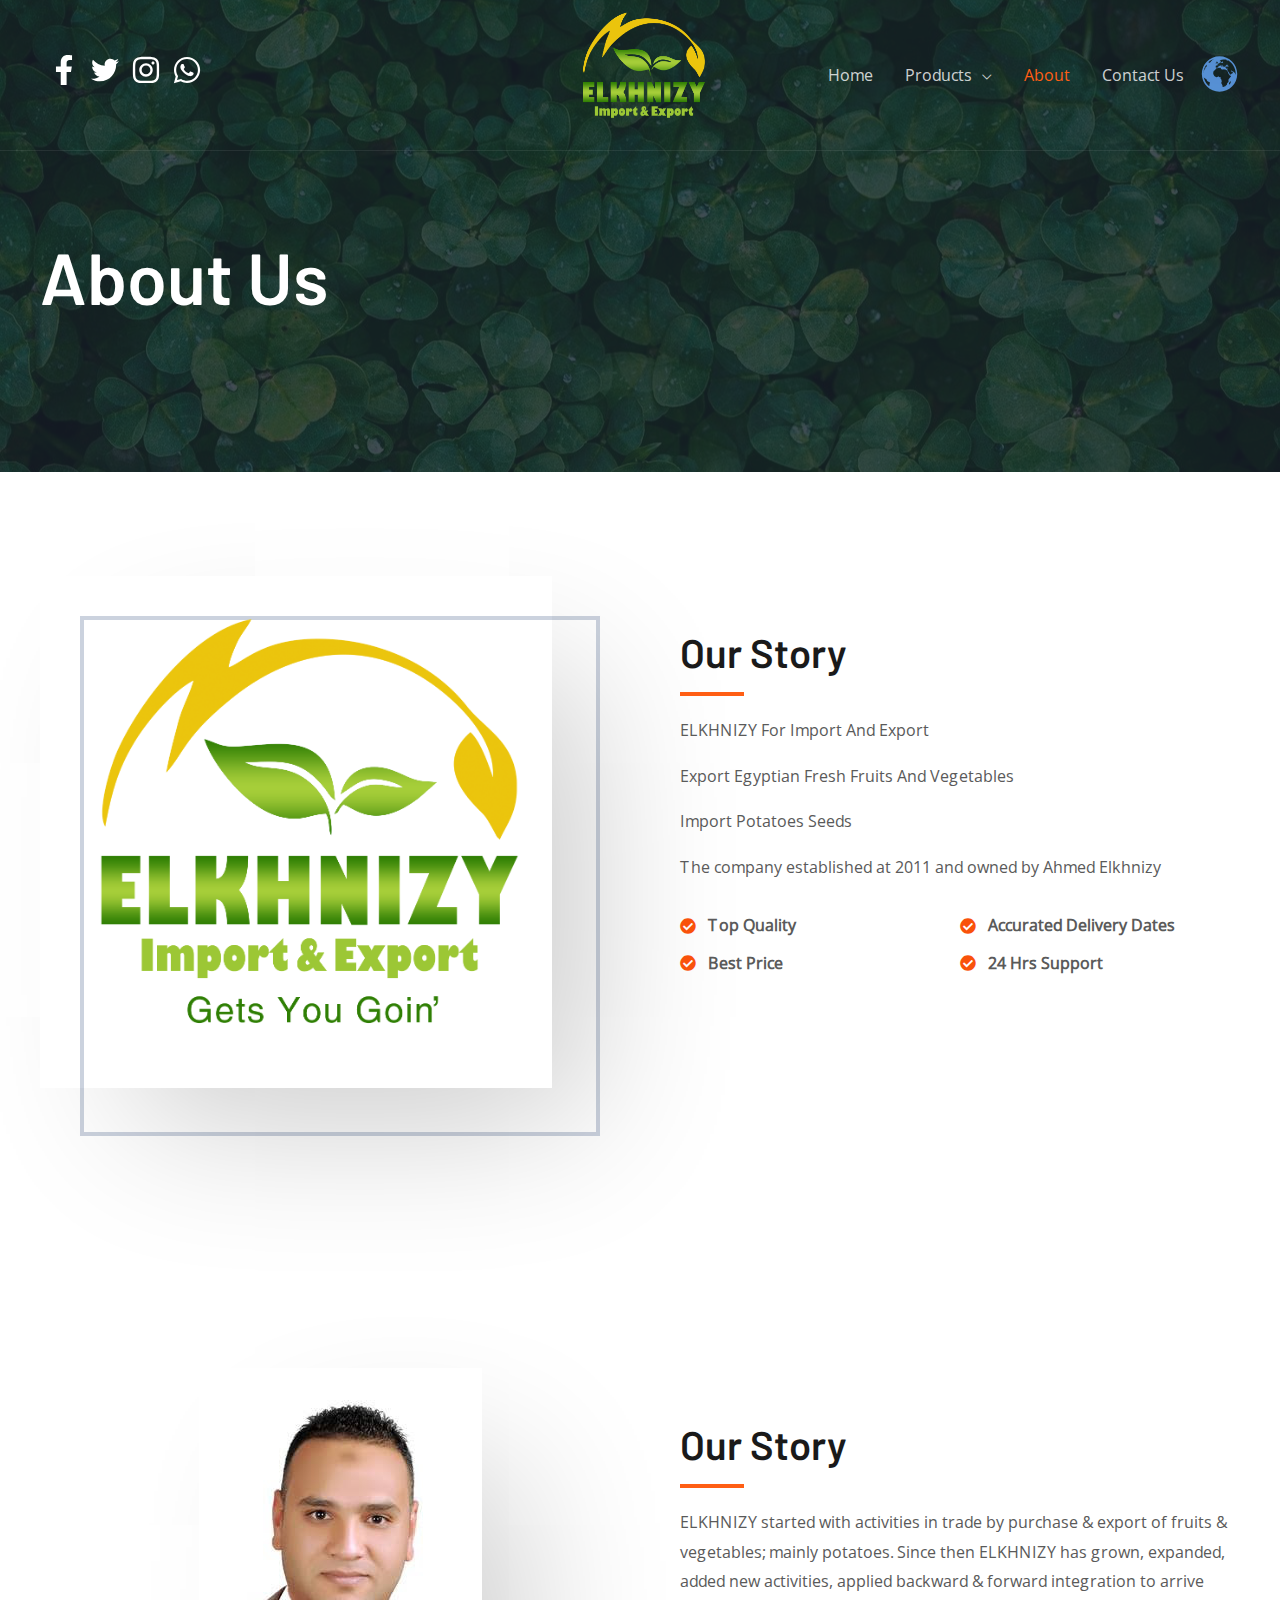
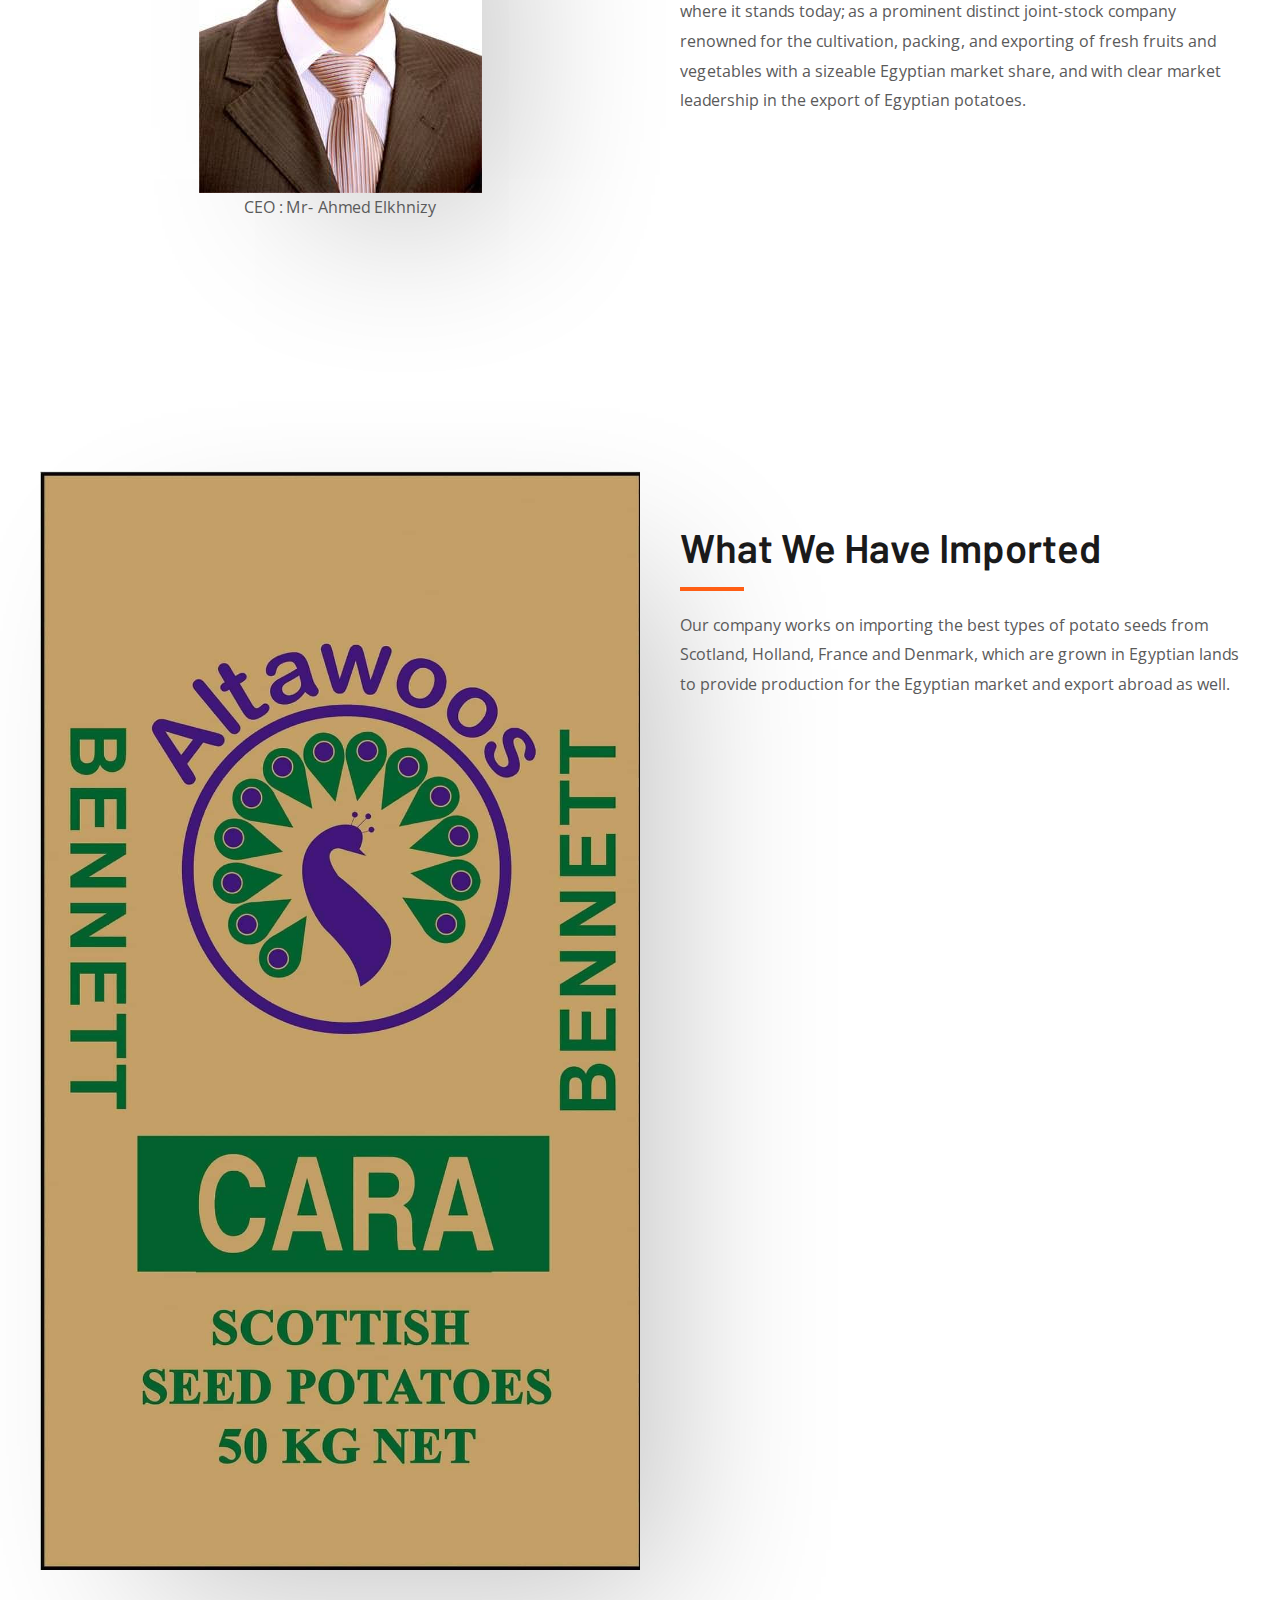
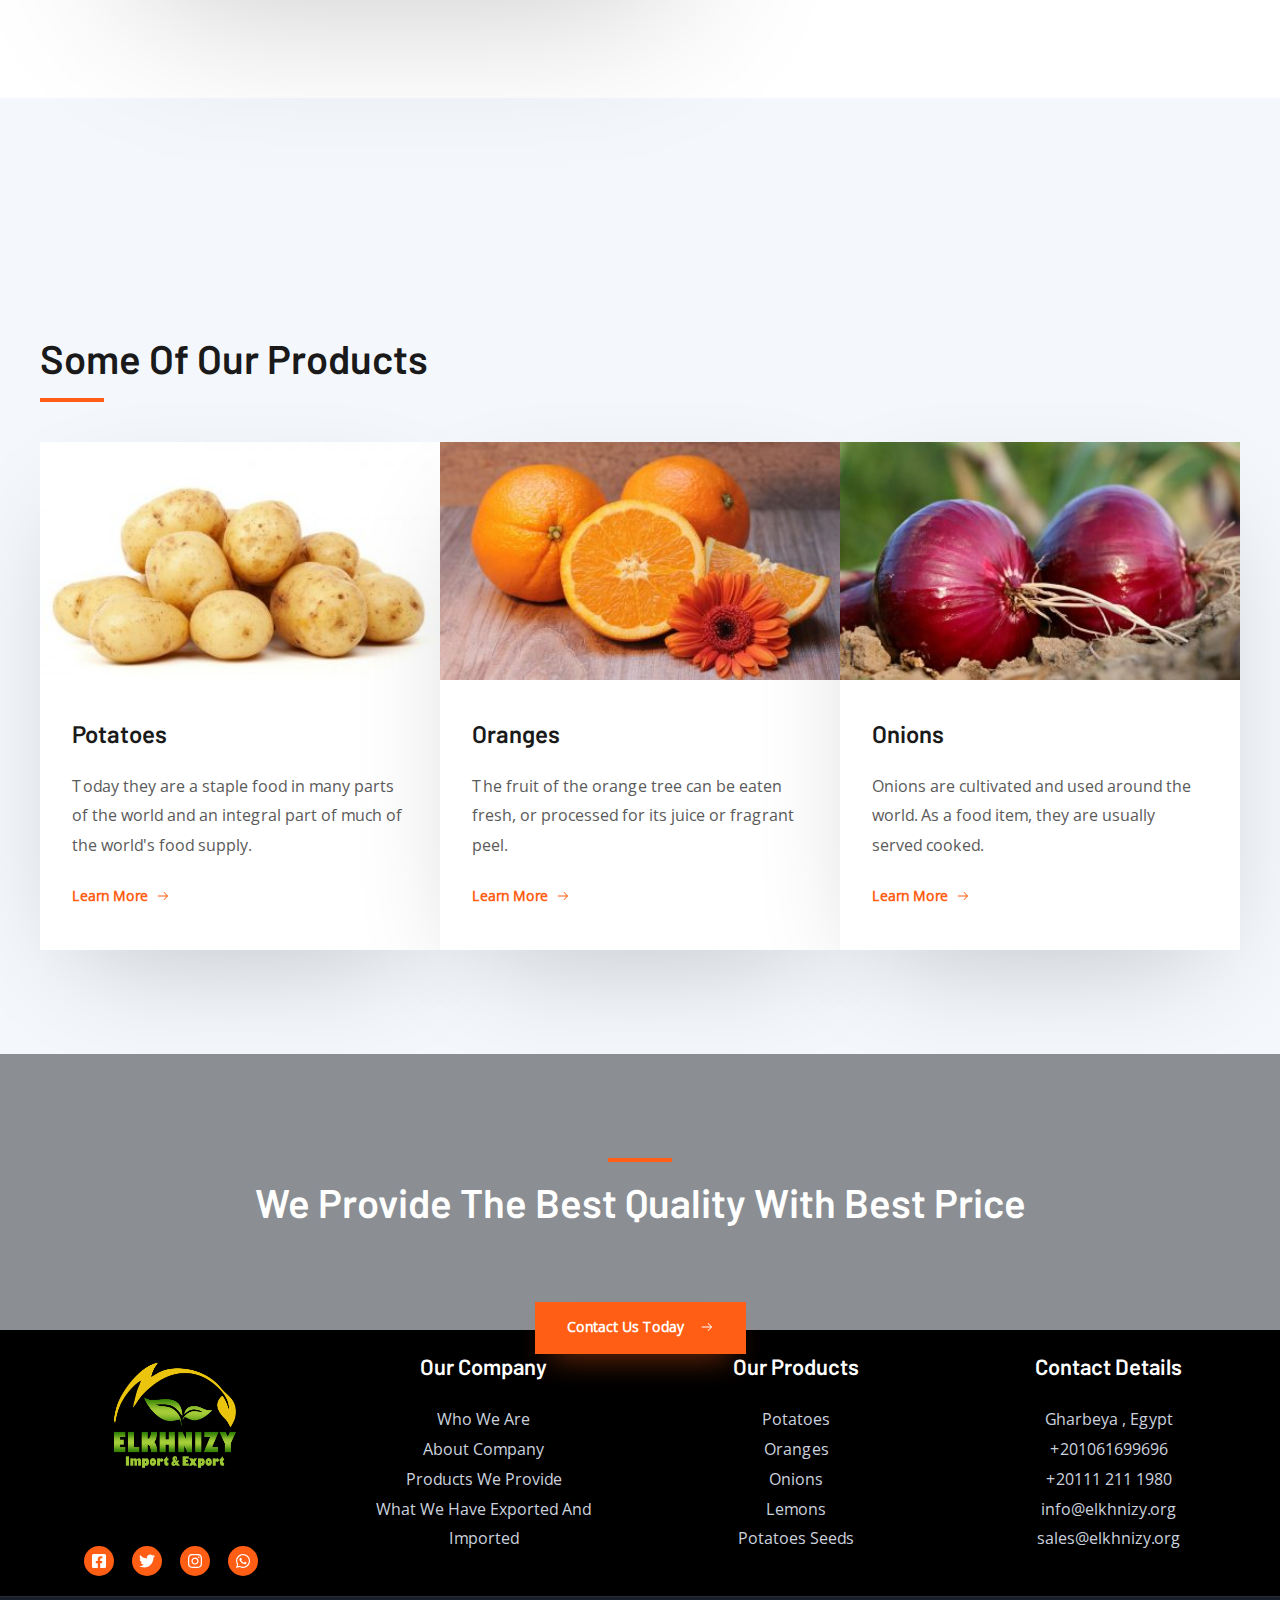
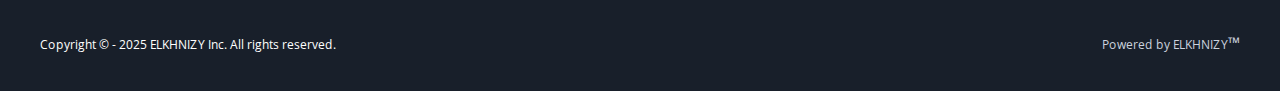
==== commit 9fabbb2a: "change year 2025" ====
--- a/about/index.htm
+++ b/about/index.htm
@@ -5959,7 +5959,7 @@
                   <div class="ast-footer-copyright">
                     <p>
                       <span style="color: #ffffff; font-size: 9pt"
-                        >Copyright © - 2022 ELKHNIZY Inc. All rights
+                        >Copyright © - 2025 ELKHNIZY Inc. All rights
                         reserved.</span
                       >
                     </p>
